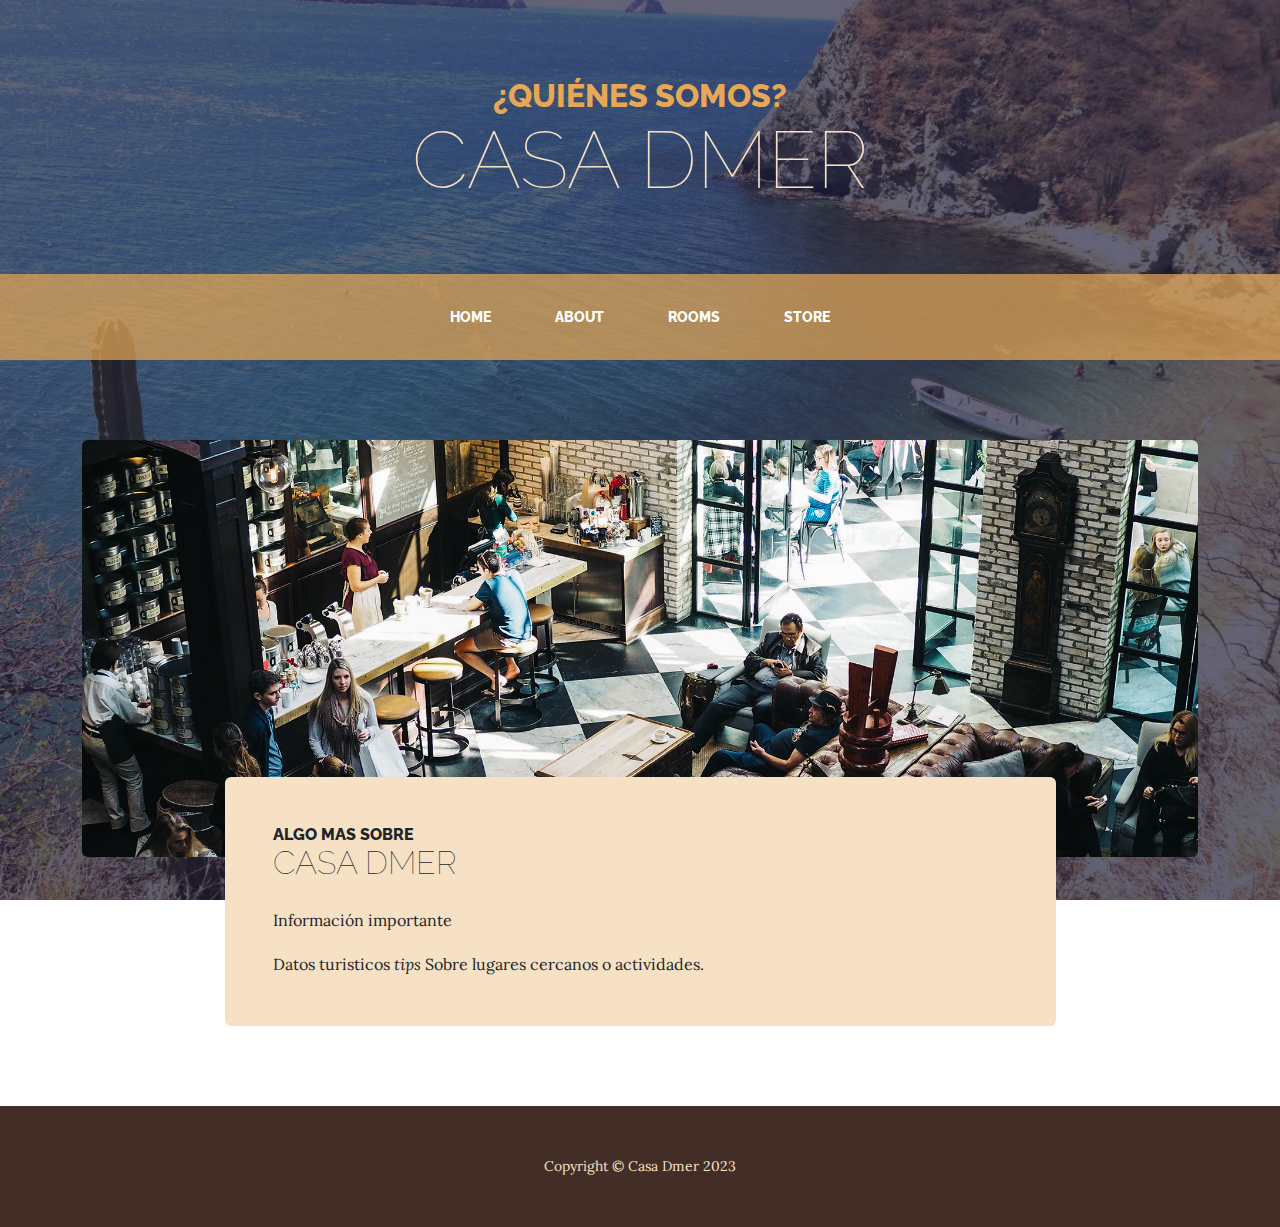
==== about.html @ 364c2172 "about and room" ====
<!DOCTYPE html>
<html lang="en">
    <head>
        <meta charset="utf-8" />
        <meta name="viewport" content="width=device-width, initial-scale=1, shrink-to-fit=no" />
        <meta name="description" content="" />
        <meta name="author" content="" />
        <title>Business Casual - Start Bootstrap Theme</title>
        <link rel="icon" type="image/x-icon" href="assets/favicon.ico" />
        <!-- Google fonts-->
        <link href="https://fonts.googleapis.com/css?family=Raleway:100,100i,200,200i,300,300i,400,400i,500,500i,600,600i,700,700i,800,800i,900,900i" rel="stylesheet" />
        <link href="https://fonts.googleapis.com/css?family=Lora:400,400i,700,700i" rel="stylesheet" />
        <!-- Core theme CSS (includes Bootstrap)-->
        <link href="css/styles.css" rel="stylesheet" />
    </head>
    <body>
        <header>
            <h1 class="site-heading text-center text-faded d-none d-lg-block">
                <span class="site-heading-upper text-primary mb-3">¿Quiénes Somos?</span>
                <span class="site-heading-lower">Casa Dmer</span>
            </h1>
        </header>
        <!-- Navigation-->
        <nav class="navbar navbar-expand-lg navbar-dark py-lg-4" id="mainNav">
            <div class="container">
                <a class="navbar-brand text-uppercase fw-bold d-lg-none" href="index.html">¿Quiénes Somos?<br>Casa Dmer</a>
                <button class="navbar-toggler" type="button" data-bs-toggle="collapse" data-bs-target="#navbarSupportedContent" aria-controls="navbarSupportedContent" aria-expanded="false" aria-label="Toggle navigation"><span class="navbar-toggler-icon"></span></button>
                <div class="collapse navbar-collapse" id="navbarSupportedContent">
                    <ul class="navbar-nav mx-auto">
                        <li class="nav-item px-lg-4"><a class="nav-link text-uppercase" href="index.html">Home</a></li>
                        <li class="nav-item px-lg-4"><a class="nav-link text-uppercase" href="about.html">About</a></li>
                        <li class="nav-item px-lg-4"><a class="nav-link text-uppercase" href="products.html">Rooms</a></li>
                        <li class="nav-item px-lg-4"><a class="nav-link text-uppercase" href="store.html">Store</a></li>
                    </ul>
                </div>
            </div>
        </nav>
        <section class="page-section about-heading">
            <div class="container">
                <img class="img-fluid rounded about-heading-img mb-3 mb-lg-0" src="assets/img/about.jpg" alt="..." />
                <div class="about-heading-content">
                    <div class="row">
                        <div class="col-xl-9 col-lg-10 mx-auto">
                            <div class="bg-faded rounded p-5">
                                <h2 class="section-heading mb-4">
                                    <span class="section-heading-upper">Algo Mas Sobre</span>
                                    <span class="section-heading-lower">Casa Dmer</span>
                                </h2>
                                <p>Información importante </p>
                                <p class="mb-0">
                                    Datos turisticos 
                                    <em>tips</em>
                                    Sobre lugares cercanos o actividades.
                                </p>
                            </div>
                        </div>
                    </div>
                </div>
            </div>
        </section>
        <footer class="footer text-faded text-center py-5">
            <div class="container"><p class="m-0 small">Copyright &copy; Casa Dmer 2023</p></div>
        </footer>
        <!-- Bootstrap core JS-->
        <script src="https://cdn.jsdelivr.net/npm/bootstrap@5.2.3/dist/js/bootstrap.bundle.min.js"></script>
        <!-- Core theme JS-->
        <script src="js/scripts.js"></script>
    </body>
</html>
---- css/styles.css ----
@charset "UTF-8";
:root {
  --bs-blue: #0d6efd;
  --bs-indigo: #6610f2;
  --bs-purple: #6f42c1;
  --bs-pink: #d63384;
  --bs-red: #dc3545;
  --bs-orange: #fd7e14;
  --bs-yellow: #ffc107;
  --bs-green: #198754;
  --bs-teal: #20c997;
  --bs-cyan: #0dcaf0;
  --bs-black: #000;
  --bs-white: #fff;
  --bs-gray: #6c757d;
  --bs-gray-dark: #343a40;
  --bs-gray-100: #f8f9fa;
  --bs-gray-200: #e9ecef;
  --bs-gray-300: #dee2e6;
  --bs-gray-400: #ced4da;
  --bs-gray-500: #adb5bd;
  --bs-gray-600: #6c757d;
  --bs-gray-700: #495057;
  --bs-gray-800: #343a40;
  --bs-gray-900: #212529;
  --bs-primary: #e6a756;
  --bs-secondary: #2F170F;
  --bs-success: #198754;
  --bs-info: #0dcaf0;
  --bs-warning: #ffc107;
  --bs-danger: #dc3545;
  --bs-light: #f8f9fa;
  --bs-dark: #212529;
  --bs-primary-rgb: 230, 167, 86;
  --bs-secondary-rgb: 47, 23, 15;
  --bs-success-rgb: 25, 135, 84;
  --bs-info-rgb: 13, 202, 240;
  --bs-warning-rgb: 255, 193, 7;
  --bs-danger-rgb: 220, 53, 69;
  --bs-light-rgb: 248, 249, 250;
  --bs-dark-rgb: 33, 37, 41;
  --bs-white-rgb: 255, 255, 255;
  --bs-black-rgb: 0, 0, 0;
  --bs-body-color-rgb: 33, 37, 41;
  --bs-body-bg-rgb: 255, 255, 255;
  --bs-font-sans-serif: system-ui, -apple-system, "Segoe UI", Roboto, "Helvetica Neue", "Noto Sans", "Liberation Sans", Arial, sans-serif, "Apple Color Emoji", "Segoe UI Emoji", "Segoe UI Symbol", "Noto Color Emoji";
  --bs-font-monospace: SFMono-Regular, Menlo, Monaco, Consolas, "Liberation Mono", "Courier New", monospace;
  --bs-gradient: linear-gradient(180deg, rgba(255, 255, 255, 0.15), rgba(255, 255, 255, 0));
  --bs-body-font-family: Lora, -apple-system, BlinkMacSystemFont, Segoe UI, Roboto, Helvetica Neue, Arial, sans-serif, Apple Color Emoji, Segoe UI Emoji, Segoe UI Symbol, Noto Color Emoji;
  --bs-body-font-size: 1rem;
  --bs-body-font-weight: 400;
  --bs-body-line-height: 1.5;
  --bs-body-color: #212529;
  --bs-body-bg: #fff;
  --bs-border-width: 1px;
  --bs-border-style: solid;
  --bs-border-color: #dee2e6;
  --bs-border-color-translucent: rgba(0, 0, 0, 0.175);
  --bs-border-radius: 0.375rem;
  --bs-border-radius-sm: 0.25rem;
  --bs-border-radius-lg: 0.5rem;
  --bs-border-radius-xl: 1rem;
  --bs-border-radius-2xl: 2rem;
  --bs-border-radius-pill: 50rem;
  --bs-link-color: #e6a756;
  --bs-link-hover-color: #b88645;
  --bs-code-color: #d63384;
  --bs-highlight-bg: #fff3cd;
}

*,
*::before,
*::after {
  box-sizing: border-box;
}

@media (prefers-reduced-motion: no-preference) {
  :root {
    scroll-behavior: smooth;
  }
}

body {
  margin: 0;
  font-family: var(--bs-body-font-family);
  font-size: var(--bs-body-font-size);
  font-weight: var(--bs-body-font-weight);
  line-height: var(--bs-body-line-height);
  color: var(--bs-body-color);
  text-align: var(--bs-body-text-align);
  background-color: var(--bs-body-bg);
  -webkit-text-size-adjust: 100%;
  -webkit-tap-highlight-color: rgba(0, 0, 0, 0);
}

hr {
  margin: 1rem 0;
  color: inherit;
  border: 0;
  border-top: 1px solid;
  opacity: 0.25;
}

h6, .h6, h5, .h5, h4, .h4, h3, .h3, h2, .h2, h1, .h1 {
  margin-top: 0;
  margin-bottom: 0.5rem;
  font-family: "Raleway", -apple-system, BlinkMacSystemFont, "Segoe UI", Roboto, "Helvetica Neue", Arial, sans-serif, "Apple Color Emoji", "Segoe UI Emoji", "Segoe UI Symbol", "Noto Color Emoji";
  font-weight: 500;
  line-height: 1.2;
}

h1, .h1 {
  font-size: calc(1.375rem + 1.5vw);
}
@media (min-width: 1200px) {
  h1, .h1 {
    font-size: 2.5rem;
  }
}

h2, .h2 {
  font-size: calc(1.325rem + 0.9vw);
}
@media (min-width: 1200px) {
  h2, .h2 {
    font-size: 2rem;
  }
}

h3, .h3 {
  font-size: calc(1.3rem + 0.6vw);
}
@media (min-width: 1200px) {
  h3, .h3 {
    font-size: 1.75rem;
  }
}

h4, .h4 {
  font-size: calc(1.275rem + 0.3vw);
}
@media (min-width: 1200px) {
  h4, .h4 {
    font-size: 1.5rem;
  }
}

h5, .h5 {
  font-size: 1.25rem;
}

h6, .h6 {
  font-size: 1rem;
}

p {
  margin-top: 0;
  margin-bottom: 1rem;
}

abbr[title] {
  -webkit-text-decoration: underline dotted;
          text-decoration: underline dotted;
  cursor: help;
  -webkit-text-decoration-skip-ink: none;
          text-decoration-skip-ink: none;
}

address {
  margin-bottom: 1rem;
  font-style: normal;
  line-height: inherit;
}

ol,
ul {
  padding-left: 2rem;
}

ol,
ul,
dl {
  margin-top: 0;
  margin-bottom: 1rem;
}

ol ol,
ul ul,
ol ul,
ul ol {
  margin-bottom: 0;
}

dt {
  font-weight: 700;
}

dd {
  margin-bottom: 0.5rem;
  margin-left: 0;
}

blockquote {
  margin: 0 0 1rem;
}

b,
strong {
  font-weight: bolder;
}

small, .small {
  font-size: 0.875em;
}

mark, .mark {
  padding: 0.1875em;
  background-color: var(--bs-highlight-bg);
}

sub,
sup {
  position: relative;
  font-size: 0.75em;
  line-height: 0;
  vertical-align: baseline;
}

sub {
  bottom: -0.25em;
}

sup {
  top: -0.5em;
}

a {
  color: var(--bs-link-color);
  text-decoration: underline;
}
a:hover {
  color: var(--bs-link-hover-color);
}

a:not([href]):not([class]), a:not([href]):not([class]):hover {
  color: inherit;
  text-decoration: none;
}

pre,
code,
kbd,
samp {
  font-family: var(--bs-font-monospace);
  font-size: 1em;
}

pre {
  display: block;
  margin-top: 0;
  margin-bottom: 1rem;
  overflow: auto;
  font-size: 0.875em;
}
pre code {
  font-size: inherit;
  color: inherit;
  word-break: normal;
}

code {
  font-size: 0.875em;
  color: var(--bs-code-color);
  word-wrap: break-word;
}
a > code {
  color: inherit;
}

kbd {
  padding: 0.1875rem 0.375rem;
  font-size: 0.875em;
  color: var(--bs-body-bg);
  background-color: var(--bs-body-color);
  border-radius: 0.25rem;
}
kbd kbd {
  padding: 0;
  font-size: 1em;
}

figure {
  margin: 0 0 1rem;
}

img,
svg {
  vertical-align: middle;
}

table {
  caption-side: bottom;
  border-collapse: collapse;
}

caption {
  padding-top: 0.5rem;
  padding-bottom: 0.5rem;
  color: #6c757d;
  text-align: left;
}

th {
  text-align: inherit;
  text-align: -webkit-match-parent;
}

thead,
tbody,
tfoot,
tr,
td,
th {
  border-color: inherit;
  border-style: solid;
  border-width: 0;
}

label {
  display: inline-block;
}

button {
  border-radius: 0;
}

button:focus:not(:focus-visible) {
  outline: 0;
}

input,
button,
select,
optgroup,
textarea {
  margin: 0;
  font-family: inherit;
  font-size: inherit;
  line-height: inherit;
}

button,
select {
  text-transform: none;
}

[role=button] {
  cursor: pointer;
}

select {
  word-wrap: normal;
}
select:disabled {
  opacity: 1;
}

[list]:not([type=date]):not([type=datetime-local]):not([type=month]):not([type=week]):not([type=time])::-webkit-calendar-picker-indicator {
  display: none !important;
}

button,
[type=button],
[type=reset],
[type=submit] {
  -webkit-appearance: button;
}
button:not(:disabled),
[type=button]:not(:disabled),
[type=reset]:not(:disabled),
[type=submit]:not(:disabled) {
  cursor: pointer;
}

::-moz-focus-inner {
  padding: 0;
  border-style: none;
}

textarea {
  resize: vertical;
}

fieldset {
  min-width: 0;
  padding: 0;
  margin: 0;
  border: 0;
}

legend {
  float: left;
  width: 100%;
  padding: 0;
  margin-bottom: 0.5rem;
  font-size: calc(1.275rem + 0.3vw);
  line-height: inherit;
}
@media (min-width: 1200px) {
  legend {
    font-size: 1.5rem;
  }
}
legend + * {
  clear: left;
}

::-webkit-datetime-edit-fields-wrapper,
::-webkit-datetime-edit-text,
::-webkit-datetime-edit-minute,
::-webkit-datetime-edit-hour-field,
::-webkit-datetime-edit-day-field,
::-webkit-datetime-edit-month-field,
::-webkit-datetime-edit-year-field {
  padding: 0;
}

::-webkit-inner-spin-button {
  height: auto;
}

[type=search] {
  outline-offset: -2px;
  -webkit-appearance: textfield;
}

/* rtl:raw:
[type="tel"],
[type="url"],
[type="email"],
[type="number"] {
  direction: ltr;
}
*/
::-webkit-search-decoration {
  -webkit-appearance: none;
}

::-webkit-color-swatch-wrapper {
  padding: 0;
}

::file-selector-button {
  font: inherit;
  -webkit-appearance: button;
}

output {
  display: inline-block;
}

iframe {
  border: 0;
}

summary {
  display: list-item;
  cursor: pointer;
}

progress {
  vertical-align: baseline;
}

[hidden] {
  display: none !important;
}

.lead {
  font-size: 1.25rem;
  font-weight: 300;
}

.display-1 {
  font-size: calc(1.625rem + 4.5vw);
  font-weight: 300;
  line-height: 1.2;
}
@media (min-width: 1200px) {
  .display-1 {
    font-size: 5rem;
  }
}

.display-2 {
  font-size: calc(1.575rem + 3.9vw);
  font-weight: 300;
  line-height: 1.2;
}
@media (min-width: 1200px) {
  .display-2 {
    font-size: 4.5rem;
  }
}

.display-3 {
  font-size: calc(1.525rem + 3.3vw);
  font-weight: 300;
  line-height: 1.2;
}
@media (min-width: 1200px) {
  .display-3 {
    font-size: 4rem;
  }
}

.display-4 {
  font-size: calc(1.475rem + 2.7vw);
  font-weight: 300;
  line-height: 1.2;
}
@media (min-width: 1200px) {
  .display-4 {
    font-size: 3.5rem;
  }
}

.display-5 {
  font-size: calc(1.425rem + 2.1vw);
  font-weight: 300;
  line-height: 1.2;
}
@media (min-width: 1200px) {
  .display-5 {
    font-size: 3rem;
  }
}

.display-6 {
  font-size: calc(1.375rem + 1.5vw);
  font-weight: 300;
  line-height: 1.2;
}
@media (min-width: 1200px) {
  .display-6 {
    font-size: 2.5rem;
  }
}

.list-unstyled {
  padding-left: 0;
  list-style: none;
}

.list-inline {
  padding-left: 0;
  list-style: none;
}

.list-inline-item {
  display: inline-block;
}
.list-inline-item:not(:last-child) {
  margin-right: 0.5rem;
}

.initialism {
  font-size: 0.875em;
  text-transform: uppercase;
}

.blockquote {
  margin-bottom: 1rem;
  font-size: 1.25rem;
}
.blockquote > :last-child {
  margin-bottom: 0;
}

.blockquote-footer {
  margin-top: -1rem;
  margin-bottom: 1rem;
  font-size: 0.875em;
  color: #6c757d;
}
.blockquote-footer::before {
  content: "— ";
}

.img-fluid {
  max-width: 100%;
  height: auto;
}

.img-thumbnail {
  padding: 0.25rem;
  background-color: #fff;
  border: 1px solid var(--bs-border-color);
  border-radius: 0.375rem;
  max-width: 100%;
  height: auto;
}

.figure {
  display: inline-block;
}

.figure-img {
  margin-bottom: 0.5rem;
  line-height: 1;
}

.figure-caption {
  font-size: 0.875em;
  color: #6c757d;
}

.container,
.container-fluid,
.container-xxl,
.container-xl,
.container-lg,
.container-md,
.container-sm {
  --bs-gutter-x: 1.5rem;
  --bs-gutter-y: 0;
  width: 100%;
  padding-right: calc(var(--bs-gutter-x) * 0.5);
  padding-left: calc(var(--bs-gutter-x) * 0.5);
  margin-right: auto;
  margin-left: auto;
}

@media (min-width: 576px) {
  .container-sm, .container {
    max-width: 540px;
  }
}
@media (min-width: 768px) {
  .container-md, .container-sm, .container {
    max-width: 720px;
  }
}
@media (min-width: 992px) {
  .container-lg, .container-md, .container-sm, .container {
    max-width: 960px;
  }
}
@media (min-width: 1200px) {
  .container-xl, .container-lg, .container-md, .container-sm, .container {
    max-width: 1140px;
  }
}
@media (min-width: 1400px) {
  .container-xxl, .container-xl, .container-lg, .container-md, .container-sm, .container {
    max-width: 1320px;
  }
}
.row {
  --bs-gutter-x: 1.5rem;
  --bs-gutter-y: 0;
  display: flex;
  flex-wrap: wrap;
  margin-top: calc(-1 * var(--bs-gutter-y));
  margin-right: calc(-0.5 * var(--bs-gutter-x));
  margin-left: calc(-0.5 * var(--bs-gutter-x));
}
.row > * {
  flex-shrink: 0;
  width: 100%;
  max-width: 100%;
  padding-right: calc(var(--bs-gutter-x) * 0.5);
  padding-left: calc(var(--bs-gutter-x) * 0.5);
  margin-top: var(--bs-gutter-y);
}

.col {
  flex: 1 0 0%;
}

.row-cols-auto > * {
  flex: 0 0 auto;
  width: auto;
}

.row-cols-1 > * {
  flex: 0 0 auto;
  width: 100%;
}

.row-cols-2 > * {
  flex: 0 0 auto;
  width: 50%;
}

.row-cols-3 > * {
  flex: 0 0 auto;
  width: 33.3333333333%;
}

.row-cols-4 > * {
  flex: 0 0 auto;
  width: 25%;
}

.row-cols-5 > * {
  flex: 0 0 auto;
  width: 20%;
}

.row-cols-6 > * {
  flex: 0 0 auto;
  width: 16.6666666667%;
}

.col-auto {
  flex: 0 0 auto;
  width: auto;
}

.col-1 {
  flex: 0 0 auto;
  width: 8.33333333%;
}

.col-2 {
  flex: 0 0 auto;
  width: 16.66666667%;
}

.col-3 {
  flex: 0 0 auto;
  width: 25%;
}

.col-4 {
  flex: 0 0 auto;
  width: 33.33333333%;
}

.col-5 {
  flex: 0 0 auto;
  width: 41.66666667%;
}

.col-6 {
  flex: 0 0 auto;
  width: 50%;
}

.col-7 {
  flex: 0 0 auto;
  width: 58.33333333%;
}

.col-8 {
  flex: 0 0 auto;
  width: 66.66666667%;
}

.col-9 {
  flex: 0 0 auto;
  width: 75%;
}

.col-10 {
  flex: 0 0 auto;
  width: 83.33333333%;
}

.col-11 {
  flex: 0 0 auto;
  width: 91.66666667%;
}

.col-12 {
  flex: 0 0 auto;
  width: 100%;
}

.offset-1 {
  margin-left: 8.33333333%;
}

.offset-2 {
  margin-left: 16.66666667%;
}

.offset-3 {
  margin-left: 25%;
}

.offset-4 {
  margin-left: 33.33333333%;
}

.offset-5 {
  margin-left: 41.66666667%;
}

.offset-6 {
  margin-left: 50%;
}

.offset-7 {
  margin-left: 58.33333333%;
}

.offset-8 {
  margin-left: 66.66666667%;
}

.offset-9 {
  margin-left: 75%;
}

.offset-10 {
  margin-left: 83.33333333%;
}

.offset-11 {
  margin-left: 91.66666667%;
}

.g-0,
.gx-0 {
  --bs-gutter-x: 0;
}

.g-0,
.gy-0 {
  --bs-gutter-y: 0;
}

.g-1,
.gx-1 {
  --bs-gutter-x: 0.25rem;
}

.g-1,
.gy-1 {
  --bs-gutter-y: 0.25rem;
}

.g-2,
.gx-2 {
  --bs-gutter-x: 0.5rem;
}

.g-2,
.gy-2 {
  --bs-gutter-y: 0.5rem;
}

.g-3,
.gx-3 {
  --bs-gutter-x: 1rem;
}

.g-3,
.gy-3 {
  --bs-gutter-y: 1rem;
}

.g-4,
.gx-4 {
  --bs-gutter-x: 1.5rem;
}

.g-4,
.gy-4 {
  --bs-gutter-y: 1.5rem;
}

.g-5,
.gx-5 {
  --bs-gutter-x: 3rem;
}

.g-5,
.gy-5 {
  --bs-gutter-y: 3rem;
}

@media (min-width: 576px) {
  .col-sm {
    flex: 1 0 0%;
  }
  .row-cols-sm-auto > * {
    flex: 0 0 auto;
    width: auto;
  }
  .row-cols-sm-1 > * {
    flex: 0 0 auto;
    width: 100%;
  }
  .row-cols-sm-2 > * {
    flex: 0 0 auto;
    width: 50%;
  }
  .row-cols-sm-3 > * {
    flex: 0 0 auto;
    width: 33.3333333333%;
  }
  .row-cols-sm-4 > * {
    flex: 0 0 auto;
    width: 25%;
  }
  .row-cols-sm-5 > * {
    flex: 0 0 auto;
    width: 20%;
  }
  .row-cols-sm-6 > * {
    flex: 0 0 auto;
    width: 16.6666666667%;
  }
  .col-sm-auto {
    flex: 0 0 auto;
    width: auto;
  }
  .col-sm-1 {
    flex: 0 0 auto;
    width: 8.33333333%;
  }
  .col-sm-2 {
    flex: 0 0 auto;
    width: 16.66666667%;
  }
  .col-sm-3 {
    flex: 0 0 auto;
    width: 25%;
  }
  .col-sm-4 {
    flex: 0 0 auto;
    width: 33.33333333%;
  }
  .col-sm-5 {
    flex: 0 0 auto;
    width: 41.66666667%;
  }
  .col-sm-6 {
    flex: 0 0 auto;
    width: 50%;
  }
  .col-sm-7 {
    flex: 0 0 auto;
    width: 58.33333333%;
  }
  .col-sm-8 {
    flex: 0 0 auto;
    width: 66.66666667%;
  }
  .col-sm-9 {
    flex: 0 0 auto;
    width: 75%;
  }
  .col-sm-10 {
    flex: 0 0 auto;
    width: 83.33333333%;
  }
  .col-sm-11 {
    flex: 0 0 auto;
    width: 91.66666667%;
  }
  .col-sm-12 {
    flex: 0 0 auto;
    width: 100%;
  }
  .offset-sm-0 {
    margin-left: 0;
  }
  .offset-sm-1 {
    margin-left: 8.33333333%;
  }
  .offset-sm-2 {
    margin-left: 16.66666667%;
  }
  .offset-sm-3 {
    margin-left: 25%;
  }
  .offset-sm-4 {
    margin-left: 33.33333333%;
  }
  .offset-sm-5 {
    margin-left: 41.66666667%;
  }
  .offset-sm-6 {
    margin-left: 50%;
  }
  .offset-sm-7 {
    margin-left: 58.33333333%;
  }
  .offset-sm-8 {
    margin-left: 66.66666667%;
  }
  .offset-sm-9 {
    margin-left: 75%;
  }
  .offset-sm-10 {
    margin-left: 83.33333333%;
  }
  .offset-sm-11 {
    margin-left: 91.66666667%;
  }
  .g-sm-0,
  .gx-sm-0 {
    --bs-gutter-x: 0;
  }
  .g-sm-0,
  .gy-sm-0 {
    --bs-gutter-y: 0;
  }
  .g-sm-1,
  .gx-sm-1 {
    --bs-gutter-x: 0.25rem;
  }
  .g-sm-1,
  .gy-sm-1 {
    --bs-gutter-y: 0.25rem;
  }
  .g-sm-2,
  .gx-sm-2 {
    --bs-gutter-x: 0.5rem;
  }
  .g-sm-2,
  .gy-sm-2 {
    --bs-gutter-y: 0.5rem;
  }
  .g-sm-3,
  .gx-sm-3 {
    --bs-gutter-x: 1rem;
  }
  .g-sm-3,
  .gy-sm-3 {
    --bs-gutter-y: 1rem;
  }
  .g-sm-4,
  .gx-sm-4 {
    --bs-gutter-x: 1.5rem;
  }
  .g-sm-4,
  .gy-sm-4 {
    --bs-gutter-y: 1.5rem;
  }
  .g-sm-5,
  .gx-sm-5 {
    --bs-gutter-x: 3rem;
  }
  .g-sm-5,
  .gy-sm-5 {
    --bs-gutter-y: 3rem;
  }
}
@media (min-width: 768px) {
  .col-md {
    flex: 1 0 0%;
  }
  .row-cols-md-auto > * {
    flex: 0 0 auto;
    width: auto;
  }
  .row-cols-md-1 > * {
    flex: 0 0 auto;
    width: 100%;
  }
  .row-cols-md-2 > * {
    flex: 0 0 auto;
    width: 50%;
  }
  .row-cols-md-3 > * {
    flex: 0 0 auto;
    width: 33.3333333333%;
  }
  .row-cols-md-4 > * {
    flex: 0 0 auto;
    width: 25%;
  }
  .row-cols-md-5 > * {
    flex: 0 0 auto;
    width: 20%;
  }
  .row-cols-md-6 > * {
    flex: 0 0 auto;
    width: 16.6666666667%;
  }
  .col-md-auto {
    flex: 0 0 auto;
    width: auto;
  }
  .col-md-1 {
    flex: 0 0 auto;
    width: 8.33333333%;
  }
  .col-md-2 {
    flex: 0 0 auto;
    width: 16.66666667%;
  }
  .col-md-3 {
    flex: 0 0 auto;
    width: 25%;
  }
  .col-md-4 {
    flex: 0 0 auto;
    width: 33.33333333%;
  }
  .col-md-5 {
    flex: 0 0 auto;
    width: 41.66666667%;
  }
  .col-md-6 {
    flex: 0 0 auto;
    width: 50%;
  }
  .col-md-7 {
    flex: 0 0 auto;
    width: 58.33333333%;
  }
  .col-md-8 {
    flex: 0 0 auto;
    width: 66.66666667%;
  }
  .col-md-9 {
    flex: 0 0 auto;
    width: 75%;
  }
  .col-md-10 {
    flex: 0 0 auto;
    width: 83.33333333%;
  }
  .col-md-11 {
    flex: 0 0 auto;
    width: 91.66666667%;
  }
  .col-md-12 {
    flex: 0 0 auto;
    width: 100%;
  }
  .offset-md-0 {
    margin-left: 0;
  }
  .offset-md-1 {
    margin-left: 8.33333333%;
  }
  .offset-md-2 {
    margin-left: 16.66666667%;
  }
  .offset-md-3 {
    margin-left: 25%;
  }
  .offset-md-4 {
    margin-left: 33.33333333%;
  }
  .offset-md-5 {
    margin-left: 41.66666667%;
  }
  .offset-md-6 {
    margin-left: 50%;
  }
  .offset-md-7 {
    margin-left: 58.33333333%;
  }
  .offset-md-8 {
    margin-left: 66.66666667%;
  }
  .offset-md-9 {
    margin-left: 75%;
  }
  .offset-md-10 {
    margin-left: 83.33333333%;
  }
  .offset-md-11 {
    margin-left: 91.66666667%;
  }
  .g-md-0,
  .gx-md-0 {
    --bs-gutter-x: 0;
  }
  .g-md-0,
  .gy-md-0 {
    --bs-gutter-y: 0;
  }
  .g-md-1,
  .gx-md-1 {
    --bs-gutter-x: 0.25rem;
  }
  .g-md-1,
  .gy-md-1 {
    --bs-gutter-y: 0.25rem;
  }
  .g-md-2,
  .gx-md-2 {
    --bs-gutter-x: 0.5rem;
  }
  .g-md-2,
  .gy-md-2 {
    --bs-gutter-y: 0.5rem;
  }
  .g-md-3,
  .gx-md-3 {
    --bs-gutter-x: 1rem;
  }
  .g-md-3,
  .gy-md-3 {
    --bs-gutter-y: 1rem;
  }
  .g-md-4,
  .gx-md-4 {
    --bs-gutter-x: 1.5rem;
  }
  .g-md-4,
  .gy-md-4 {
    --bs-gutter-y: 1.5rem;
  }
  .g-md-5,
  .gx-md-5 {
    --bs-gutter-x: 3rem;
  }
  .g-md-5,
  .gy-md-5 {
    --bs-gutter-y: 3rem;
  }
}
@media (min-width: 992px) {
  .col-lg {
    flex: 1 0 0%;
  }
  .row-cols-lg-auto > * {
    flex: 0 0 auto;
    width: auto;
  }
  .row-cols-lg-1 > * {
    flex: 0 0 auto;
    width: 100%;
  }
  .row-cols-lg-2 > * {
    flex: 0 0 auto;
    width: 50%;
  }
  .row-cols-lg-3 > * {
    flex: 0 0 auto;
    width: 33.3333333333%;
  }
  .row-cols-lg-4 > * {
    flex: 0 0 auto;
    width: 25%;
  }
  .row-cols-lg-5 > * {
    flex: 0 0 auto;
    width: 20%;
  }
  .row-cols-lg-6 > * {
    flex: 0 0 auto;
    width: 16.6666666667%;
  }
  .col-lg-auto {
    flex: 0 0 auto;
    width: auto;
  }
  .col-lg-1 {
    flex: 0 0 auto;
    width: 8.33333333%;
  }
  .col-lg-2 {
    flex: 0 0 auto;
    width: 16.66666667%;
  }
  .col-lg-3 {
    flex: 0 0 auto;
    width: 25%;
  }
  .col-lg-4 {
    flex: 0 0 auto;
    width: 33.33333333%;
  }
  .col-lg-5 {
    flex: 0 0 auto;
    width: 41.66666667%;
  }
  .col-lg-6 {
    flex: 0 0 auto;
    width: 50%;
  }
  .col-lg-7 {
    flex: 0 0 auto;
    width: 58.33333333%;
  }
  .col-lg-8 {
    flex: 0 0 auto;
    width: 66.66666667%;
  }
  .col-lg-9 {
    flex: 0 0 auto;
    width: 75%;
  }
  .col-lg-10 {
    flex: 0 0 auto;
    width: 83.33333333%;
  }
  .col-lg-11 {
    flex: 0 0 auto;
    width: 91.66666667%;
  }
  .col-lg-12 {
    flex: 0 0 auto;
    width: 100%;
  }
  .offset-lg-0 {
    margin-left: 0;
  }
  .offset-lg-1 {
    margin-left: 8.33333333%;
  }
  .offset-lg-2 {
    margin-left: 16.66666667%;
  }
  .offset-lg-3 {
    margin-left: 25%;
  }
  .offset-lg-4 {
    margin-left: 33.33333333%;
  }
  .offset-lg-5 {
    margin-left: 41.66666667%;
  }
  .offset-lg-6 {
    margin-left: 50%;
  }
  .offset-lg-7 {
    margin-left: 58.33333333%;
  }
  .offset-lg-8 {
    margin-left: 66.66666667%;
  }
  .offset-lg-9 {
    margin-left: 75%;
  }
  .offset-lg-10 {
    margin-left: 83.33333333%;
  }
  .offset-lg-11 {
    margin-left: 91.66666667%;
  }
  .g-lg-0,
  .gx-lg-0 {
    --bs-gutter-x: 0;
  }
  .g-lg-0,
  .gy-lg-0 {
    --bs-gutter-y: 0;
  }
  .g-lg-1,
  .gx-lg-1 {
    --bs-gutter-x: 0.25rem;
  }
  .g-lg-1,
  .gy-lg-1 {
    --bs-gutter-y: 0.25rem;
  }
  .g-lg-2,
  .gx-lg-2 {
    --bs-gutter-x: 0.5rem;
  }
  .g-lg-2,
  .gy-lg-2 {
    --bs-gutter-y: 0.5rem;
  }
  .g-lg-3,
  .gx-lg-3 {
    --bs-gutter-x: 1rem;
  }
  .g-lg-3,
  .gy-lg-3 {
    --bs-gutter-y: 1rem;
  }
  .g-lg-4,
  .gx-lg-4 {
    --bs-gutter-x: 1.5rem;
  }
  .g-lg-4,
  .gy-lg-4 {
    --bs-gutter-y: 1.5rem;
  }
  .g-lg-5,
  .gx-lg-5 {
    --bs-gutter-x: 3rem;
  }
  .g-lg-5,
  .gy-lg-5 {
    --bs-gutter-y: 3rem;
  }
}
@media (min-width: 1200px) {
  .col-xl {
    flex: 1 0 0%;
  }
  .row-cols-xl-auto > * {
    flex: 0 0 auto;
    width: auto;
  }
  .row-cols-xl-1 > * {
    flex: 0 0 auto;
    width: 100%;
  }
  .row-cols-xl-2 > * {
    flex: 0 0 auto;
    width: 50%;
  }
  .row-cols-xl-3 > * {
    flex: 0 0 auto;
    width: 33.3333333333%;
  }
  .row-cols-xl-4 > * {
    flex: 0 0 auto;
    width: 25%;
  }
  .row-cols-xl-5 > * {
    flex: 0 0 auto;
    width: 20%;
  }
  .row-cols-xl-6 > * {
    flex: 0 0 auto;
    width: 16.6666666667%;
  }
  .col-xl-auto {
    flex: 0 0 auto;
    width: auto;
  }
  .col-xl-1 {
    flex: 0 0 auto;
    width: 8.33333333%;
  }
  .col-xl-2 {
    flex: 0 0 auto;
    width: 16.66666667%;
  }
  .col-xl-3 {
    flex: 0 0 auto;
    width: 25%;
  }
  .col-xl-4 {
    flex: 0 0 auto;
    width: 33.33333333%;
  }
  .col-xl-5 {
    flex: 0 0 auto;
    width: 41.66666667%;
  }
  .col-xl-6 {
    flex: 0 0 auto;
    width: 50%;
  }
  .col-xl-7 {
    flex: 0 0 auto;
    width: 58.33333333%;
  }
  .col-xl-8 {
    flex: 0 0 auto;
    width: 66.66666667%;
  }
  .col-xl-9 {
    flex: 0 0 auto;
    width: 75%;
  }
  .col-xl-10 {
    flex: 0 0 auto;
    width: 83.33333333%;
  }
  .col-xl-11 {
    flex: 0 0 auto;
    width: 91.66666667%;
  }
  .col-xl-12 {
    flex: 0 0 auto;
    width: 100%;
  }
  .offset-xl-0 {
    margin-left: 0;
  }
  .offset-xl-1 {
    margin-left: 8.33333333%;
  }
  .offset-xl-2 {
    margin-left: 16.66666667%;
  }
  .offset-xl-3 {
    margin-left: 25%;
  }
  .offset-xl-4 {
    margin-left: 33.33333333%;
  }
  .offset-xl-5 {
    margin-left: 41.66666667%;
  }
  .offset-xl-6 {
    margin-left: 50%;
  }
  .offset-xl-7 {
    margin-left: 58.33333333%;
  }
  .offset-xl-8 {
    margin-left: 66.66666667%;
  }
  .offset-xl-9 {
    margin-left: 75%;
  }
  .offset-xl-10 {
    margin-left: 83.33333333%;
  }
  .offset-xl-11 {
    margin-left: 91.66666667%;
  }
  .g-xl-0,
  .gx-xl-0 {
    --bs-gutter-x: 0;
  }
  .g-xl-0,
  .gy-xl-0 {
    --bs-gutter-y: 0;
  }
  .g-xl-1,
  .gx-xl-1 {
    --bs-gutter-x: 0.25rem;
  }
  .g-xl-1,
  .gy-xl-1 {
    --bs-gutter-y: 0.25rem;
  }
  .g-xl-2,
  .gx-xl-2 {
    --bs-gutter-x: 0.5rem;
  }
  .g-xl-2,
  .gy-xl-2 {
    --bs-gutter-y: 0.5rem;
  }
  .g-xl-3,
  .gx-xl-3 {
    --bs-gutter-x: 1rem;
  }
  .g-xl-3,
  .gy-xl-3 {
    --bs-gutter-y: 1rem;
  }
  .g-xl-4,
  .gx-xl-4 {
    --bs-gutter-x: 1.5rem;
  }
  .g-xl-4,
  .gy-xl-4 {
    --bs-gutter-y: 1.5rem;
  }
  .g-xl-5,
  .gx-xl-5 {
    --bs-gutter-x: 3rem;
  }
  .g-xl-5,
  .gy-xl-5 {
    --bs-gutter-y: 3rem;
  }
}
@media (min-width: 1400px) {
  .col-xxl {
    flex: 1 0 0%;
  }
  .row-cols-xxl-auto > * {
    flex: 0 0 auto;
    width: auto;
  }
  .row-cols-xxl-1 > * {
    flex: 0 0 auto;
    width: 100%;
  }
  .row-cols-xxl-2 > * {
    flex: 0 0 auto;
    width: 50%;
  }
  .row-cols-xxl-3 > * {
    flex: 0 0 auto;
    width: 33.3333333333%;
  }
  .row-cols-xxl-4 > * {
    flex: 0 0 auto;
    width: 25%;
  }
  .row-cols-xxl-5 > * {
    flex: 0 0 auto;
    width: 20%;
  }
  .row-cols-xxl-6 > * {
    flex: 0 0 auto;
    width: 16.6666666667%;
  }
  .col-xxl-auto {
    flex: 0 0 auto;
    width: auto;
  }
  .col-xxl-1 {
    flex: 0 0 auto;
    width: 8.33333333%;
  }
  .col-xxl-2 {
    flex: 0 0 auto;
    width: 16.66666667%;
  }
  .col-xxl-3 {
    flex: 0 0 auto;
    width: 25%;
  }
  .col-xxl-4 {
    flex: 0 0 auto;
    width: 33.33333333%;
  }
  .col-xxl-5 {
    flex: 0 0 auto;
    width: 41.66666667%;
  }
  .col-xxl-6 {
    flex: 0 0 auto;
    width: 50%;
  }
  .col-xxl-7 {
    flex: 0 0 auto;
    width: 58.33333333%;
  }
  .col-xxl-8 {
    flex: 0 0 auto;
    width: 66.66666667%;
  }
  .col-xxl-9 {
    flex: 0 0 auto;
    width: 75%;
  }
  .col-xxl-10 {
    flex: 0 0 auto;
    width: 83.33333333%;
  }
  .col-xxl-11 {
    flex: 0 0 auto;
    width: 91.66666667%;
  }
  .col-xxl-12 {
    flex: 0 0 auto;
    width: 100%;
  }
  .offset-xxl-0 {
    margin-left: 0;
  }
  .offset-xxl-1 {
    margin-left: 8.33333333%;
  }
  .offset-xxl-2 {
    margin-left: 16.66666667%;
  }
  .offset-xxl-3 {
    margin-left: 25%;
  }
  .offset-xxl-4 {
    margin-left: 33.33333333%;
  }
  .offset-xxl-5 {
    margin-left: 41.66666667%;
  }
  .offset-xxl-6 {
    margin-left: 50%;
  }
  .offset-xxl-7 {
    margin-left: 58.33333333%;
  }
  .offset-xxl-8 {
    margin-left: 66.66666667%;
  }
  .offset-xxl-9 {
    margin-left: 75%;
  }
  .offset-xxl-10 {
    margin-left: 83.33333333%;
  }
  .offset-xxl-11 {
    margin-left: 91.66666667%;
  }
  .g-xxl-0,
  .gx-xxl-0 {
    --bs-gutter-x: 0;
  }
  .g-xxl-0,
  .gy-xxl-0 {
    --bs-gutter-y: 0;
  }
  .g-xxl-1,
  .gx-xxl-1 {
    --bs-gutter-x: 0.25rem;
  }
  .g-xxl-1,
  .gy-xxl-1 {
    --bs-gutter-y: 0.25rem;
  }
  .g-xxl-2,
  .gx-xxl-2 {
    --bs-gutter-x: 0.5rem;
  }
  .g-xxl-2,
  .gy-xxl-2 {
    --bs-gutter-y: 0.5rem;
  }
  .g-xxl-3,
  .gx-xxl-3 {
    --bs-gutter-x: 1rem;
  }
  .g-xxl-3,
  .gy-xxl-3 {
    --bs-gutter-y: 1rem;
  }
  .g-xxl-4,
  .gx-xxl-4 {
    --bs-gutter-x: 1.5rem;
  }
  .g-xxl-4,
  .gy-xxl-4 {
    --bs-gutter-y: 1.5rem;
  }
  .g-xxl-5,
  .gx-xxl-5 {
    --bs-gutter-x: 3rem;
  }
  .g-xxl-5,
  .gy-xxl-5 {
    --bs-gutter-y: 3rem;
  }
}
.table {
  --bs-table-color: var(--bs-body-color);
  --bs-table-bg: transparent;
  --bs-table-border-color: var(--bs-border-color);
  --bs-table-accent-bg: transparent;
  --bs-table-striped-color: var(--bs-body-color);
  --bs-table-striped-bg: rgba(0, 0, 0, 0.05);
  --bs-table-active-color: var(--bs-body-color);
  --bs-table-active-bg: rgba(0, 0, 0, 0.1);
  --bs-table-hover-color: var(--bs-body-color);
  --bs-table-hover-bg: rgba(0, 0, 0, 0.075);
  width: 100%;
  margin-bottom: 1rem;
  color: var(--bs-table-color);
  vertical-align: top;
  border-color: var(--bs-table-border-color);
}
.table > :not(caption) > * > * {
  padding: 0.5rem 0.5rem;
  background-color: var(--bs-table-bg);
  border-bottom-width: 1px;
  box-shadow: inset 0 0 0 9999px var(--bs-table-accent-bg);
}
.table > tbody {
  vertical-align: inherit;
}
.table > thead {
  vertical-align: bottom;
}

.table-group-divider {
  border-top: 2px solid currentcolor;
}

.caption-top {
  caption-side: top;
}

.table-sm > :not(caption) > * > * {
  padding: 0.25rem 0.25rem;
}

.table-bordered > :not(caption) > * {
  border-width: 1px 0;
}
.table-bordered > :not(caption) > * > * {
  border-width: 0 1px;
}

.table-borderless > :not(caption) > * > * {
  border-bottom-width: 0;
}
.table-borderless > :not(:first-child) {
  border-top-width: 0;
}

.table-striped > tbody > tr:nth-of-type(odd) > * {
  --bs-table-accent-bg: var(--bs-table-striped-bg);
  color: var(--bs-table-striped-color);
}

.table-striped-columns > :not(caption) > tr > :nth-child(even) {
  --bs-table-accent-bg: var(--bs-table-striped-bg);
  color: var(--bs-table-striped-color);
}

.table-active {
  --bs-table-accent-bg: var(--bs-table-active-bg);
  color: var(--bs-table-active-color);
}

.table-hover > tbody > tr:hover > * {
  --bs-table-accent-bg: var(--bs-table-hover-bg);
  color: var(--bs-table-hover-color);
}

.table-primary {
  --bs-table-color: #000;
  --bs-table-bg: #faeddd;
  --bs-table-border-color: #e1d5c7;
  --bs-table-striped-bg: #eee1d2;
  --bs-table-striped-color: #000;
  --bs-table-active-bg: #e1d5c7;
  --bs-table-active-color: #000;
  --bs-table-hover-bg: #e7dbcc;
  --bs-table-hover-color: #000;
  color: var(--bs-table-color);
  border-color: var(--bs-table-border-color);
}

.table-secondary {
  --bs-table-color: #000;
  --bs-table-bg: #d5d1cf;
  --bs-table-border-color: #c0bcba;
  --bs-table-striped-bg: #cac7c5;
  --bs-table-striped-color: #000;
  --bs-table-active-bg: #c0bcba;
  --bs-table-active-color: #000;
  --bs-table-hover-bg: #c5c1bf;
  --bs-table-hover-color: #000;
  color: var(--bs-table-color);
  border-color: var(--bs-table-border-color);
}

.table-success {
  --bs-table-color: #000;
  --bs-table-bg: #d1e7dd;
  --bs-table-border-color: #bcd0c7;
  --bs-table-striped-bg: #c7dbd2;
  --bs-table-striped-color: #000;
  --bs-table-active-bg: #bcd0c7;
  --bs-table-active-color: #000;
  --bs-table-hover-bg: #c1d6cc;
  --bs-table-hover-color: #000;
  color: var(--bs-table-color);
  border-color: var(--bs-table-border-color);
}

.table-info {
  --bs-table-color: #000;
  --bs-table-bg: #cff4fc;
  --bs-table-border-color: #badce3;
  --bs-table-striped-bg: #c5e8ef;
  --bs-table-striped-color: #000;
  --bs-table-active-bg: #badce3;
  --bs-table-active-color: #000;
  --bs-table-hover-bg: #bfe2e9;
  --bs-table-hover-color: #000;
  color: var(--bs-table-color);
  border-color: var(--bs-table-border-color);
}

.table-warning {
  --bs-table-color: #000;
  --bs-table-bg: #fff3cd;
  --bs-table-border-color: #e6dbb9;
  --bs-table-striped-bg: #f2e7c3;
  --bs-table-striped-color: #000;
  --bs-table-active-bg: #e6dbb9;
  --bs-table-active-color: #000;
  --bs-table-hover-bg: #ece1be;
  --bs-table-hover-color: #000;
  color: var(--bs-table-color);
  border-color: var(--bs-table-border-color);
}

.table-danger {
  --bs-table-color: #000;
  --bs-table-bg: #f8d7da;
  --bs-table-border-color: #dfc2c4;
  --bs-table-striped-bg: #eccccf;
  --bs-table-striped-color: #000;
  --bs-table-active-bg: #dfc2c4;
  --bs-table-active-color: #000;
  --bs-table-hover-bg: #e5c7ca;
  --bs-table-hover-color: #000;
  color: var(--bs-table-color);
  border-color: var(--bs-table-border-color);
}

.table-light {
  --bs-table-color: #000;
  --bs-table-bg: #f8f9fa;
  --bs-table-border-color: #dfe0e1;
  --bs-table-striped-bg: #ecedee;
  --bs-table-striped-color: #000;
  --bs-table-active-bg: #dfe0e1;
  --bs-table-active-color: #000;
  --bs-table-hover-bg: #e5e6e7;
  --bs-table-hover-color: #000;
  color: var(--bs-table-color);
  border-color: var(--bs-table-border-color);
}

.table-dark {
  --bs-table-color: #fff;
  --bs-table-bg: #212529;
  --bs-table-border-color: #373b3e;
  --bs-table-striped-bg: #2c3034;
  --bs-table-striped-color: #fff;
  --bs-table-active-bg: #373b3e;
  --bs-table-active-color: #fff;
  --bs-table-hover-bg: #323539;
  --bs-table-hover-color: #fff;
  color: var(--bs-table-color);
  border-color: var(--bs-table-border-color);
}

.table-responsive {
  overflow-x: auto;
  -webkit-overflow-scrolling: touch;
}

@media (max-width: 575.98px) {
  .table-responsive-sm {
    overflow-x: auto;
    -webkit-overflow-scrolling: touch;
  }
}
@media (max-width: 767.98px) {
  .table-responsive-md {
    overflow-x: auto;
    -webkit-overflow-scrolling: touch;
  }
}
@media (max-width: 991.98px) {
  .table-responsive-lg {
    overflow-x: auto;
    -webkit-overflow-scrolling: touch;
  }
}
@media (max-width: 1199.98px) {
  .table-responsive-xl {
    overflow-x: auto;
    -webkit-overflow-scrolling: touch;
  }
}
@media (max-width: 1399.98px) {
  .table-responsive-xxl {
    overflow-x: auto;
    -webkit-overflow-scrolling: touch;
  }
}
.form-label {
  margin-bottom: 0.5rem;
}

.col-form-label {
  padding-top: calc(0.375rem + 1px);
  padding-bottom: calc(0.375rem + 1px);
  margin-bottom: 0;
  font-size: inherit;
  line-height: 1.5;
}

.col-form-label-lg {
  padding-top: calc(0.5rem + 1px);
  padding-bottom: calc(0.5rem + 1px);
  font-size: 1.25rem;
}

.col-form-label-sm {
  padding-top: calc(0.25rem + 1px);
  padding-bottom: calc(0.25rem + 1px);
  font-size: 0.875rem;
}

.form-text {
  margin-top: 0.25rem;
  font-size: 0.875em;
  color: #6c757d;
}

.form-control {
  display: block;
  width: 100%;
  padding: 0.375rem 0.75rem;
  font-size: 1rem;
  font-weight: 400;
  line-height: 1.5;
  color: #212529;
  background-color: #fff;
  background-clip: padding-box;
  border: 1px solid #ced4da;
  -webkit-appearance: none;
     -moz-appearance: none;
          appearance: none;
  border-radius: 0.375rem;
  transition: border-color 0.15s ease-in-out, box-shadow 0.15s ease-in-out;
}
@media (prefers-reduced-motion: reduce) {
  .form-control {
    transition: none;
  }
}
.form-control[type=file] {
  overflow: hidden;
}
.form-control[type=file]:not(:disabled):not([readonly]) {
  cursor: pointer;
}
.form-control:focus {
  color: #212529;
  background-color: #fff;
  border-color: #f3d3ab;
  outline: 0;
  box-shadow: 0 0 0 0.25rem rgba(230, 167, 86, 0.25);
}
.form-control::-webkit-date-and-time-value {
  height: 1.5em;
}
.form-control::-moz-placeholder {
  color: #6c757d;
  opacity: 1;
}
.form-control::placeholder {
  color: #6c757d;
  opacity: 1;
}
.form-control:disabled {
  background-color: #e9ecef;
  opacity: 1;
}
.form-control::file-selector-button {
  padding: 0.375rem 0.75rem;
  margin: -0.375rem -0.75rem;
  -webkit-margin-end: 0.75rem;
          margin-inline-end: 0.75rem;
  color: #212529;
  background-color: #e9ecef;
  pointer-events: none;
  border-color: inherit;
  border-style: solid;
  border-width: 0;
  border-inline-end-width: 1px;
  border-radius: 0;
  transition: color 0.15s ease-in-out, background-color 0.15s ease-in-out, border-color 0.15s ease-in-out, box-shadow 0.15s ease-in-out;
}
@media (prefers-reduced-motion: reduce) {
  .form-control::file-selector-button {
    transition: none;
  }
}
.form-control:hover:not(:disabled):not([readonly])::file-selector-button {
  background-color: #dde0e3;
}

.form-control-plaintext {
  display: block;
  width: 100%;
  padding: 0.375rem 0;
  margin-bottom: 0;
  line-height: 1.5;
  color: #212529;
  background-color: transparent;
  border: solid transparent;
  border-width: 1px 0;
}
.form-control-plaintext:focus {
  outline: 0;
}
.form-control-plaintext.form-control-sm, .form-control-plaintext.form-control-lg {
  padding-right: 0;
  padding-left: 0;
}

.form-control-sm {
  min-height: calc(1.5em + 0.5rem + 2px);
  padding: 0.25rem 0.5rem;
  font-size: 0.875rem;
  border-radius: 0.25rem;
}
.form-control-sm::file-selector-button {
  padding: 0.25rem 0.5rem;
  margin: -0.25rem -0.5rem;
  -webkit-margin-end: 0.5rem;
          margin-inline-end: 0.5rem;
}

.form-control-lg {
  min-height: calc(1.5em + 1rem + 2px);
  padding: 0.5rem 1rem;
  font-size: 1.25rem;
  border-radius: 0.5rem;
}
.form-control-lg::file-selector-button {
  padding: 0.5rem 1rem;
  margin: -0.5rem -1rem;
  -webkit-margin-end: 1rem;
          margin-inline-end: 1rem;
}

textarea.form-control {
  min-height: calc(1.5em + 0.75rem + 2px);
}
textarea.form-control-sm {
  min-height: calc(1.5em + 0.5rem + 2px);
}
textarea.form-control-lg {
  min-height: calc(1.5em + 1rem + 2px);
}

.form-control-color {
  width: 3rem;
  height: calc(1.5em + 0.75rem + 2px);
  padding: 0.375rem;
}
.form-control-color:not(:disabled):not([readonly]) {
  cursor: pointer;
}
.form-control-color::-moz-color-swatch {
  border: 0 !important;
  border-radius: 0.375rem;
}
.form-control-color::-webkit-color-swatch {
  border-radius: 0.375rem;
}
.form-control-color.form-control-sm {
  height: calc(1.5em + 0.5rem + 2px);
}
.form-control-color.form-control-lg {
  height: calc(1.5em + 1rem + 2px);
}

.form-select {
  display: block;
  width: 100%;
  padding: 0.375rem 2.25rem 0.375rem 0.75rem;
  -moz-padding-start: calc(0.75rem - 3px);
  font-size: 1rem;
  font-weight: 400;
  line-height: 1.5;
  color: #212529;
  background-color: #fff;
  background-image: url("data:image/svg+xml,%3csvg xmlns='http://www.w3.org/2000/svg' viewBox='0 0 16 16'%3e%3cpath fill='none' stroke='%23343a40' stroke-linecap='round' stroke-linejoin='round' stroke-width='2' d='m2 5 6 6 6-6'/%3e%3c/svg%3e");
  background-repeat: no-repeat;
  background-position: right 0.75rem center;
  background-size: 16px 12px;
  border: 1px solid #ced4da;
  border-radius: 0.375rem;
  transition: border-color 0.15s ease-in-out, box-shadow 0.15s ease-in-out;
  -webkit-appearance: none;
     -moz-appearance: none;
          appearance: none;
}
@media (prefers-reduced-motion: reduce) {
  .form-select {
    transition: none;
  }
}
.form-select:focus {
  border-color: #f3d3ab;
  outline: 0;
  box-shadow: 0 0 0 0.25rem rgba(230, 167, 86, 0.25);
}
.form-select[multiple], .form-select[size]:not([size="1"]) {
  padding-right: 0.75rem;
  background-image: none;
}
.form-select:disabled {
  background-color: #e9ecef;
}
.form-select:-moz-focusring {
  color: transparent;
  text-shadow: 0 0 0 #212529;
}

.form-select-sm {
  padding-top: 0.25rem;
  padding-bottom: 0.25rem;
  padding-left: 0.5rem;
  font-size: 0.875rem;
  border-radius: 0.25rem;
}

.form-select-lg {
  padding-top: 0.5rem;
  padding-bottom: 0.5rem;
  padding-left: 1rem;
  font-size: 1.25rem;
  border-radius: 0.5rem;
}

.form-check {
  display: block;
  min-height: 1.5rem;
  padding-left: 1.5em;
  margin-bottom: 0.125rem;
}
.form-check .form-check-input {
  float: left;
  margin-left: -1.5em;
}

.form-check-reverse {
  padding-right: 1.5em;
  padding-left: 0;
  text-align: right;
}
.form-check-reverse .form-check-input {
  float: right;
  margin-right: -1.5em;
  margin-left: 0;
}

.form-check-input {
  width: 1em;
  height: 1em;
  margin-top: 0.25em;
  vertical-align: top;
  background-color: #fff;
  background-repeat: no-repeat;
  background-position: center;
  background-size: contain;
  border: 1px solid rgba(0, 0, 0, 0.25);
  -webkit-appearance: none;
     -moz-appearance: none;
          appearance: none;
  -webkit-print-color-adjust: exact;
          print-color-adjust: exact;
}
.form-check-input[type=checkbox] {
  border-radius: 0.25em;
}
.form-check-input[type=radio] {
  border-radius: 50%;
}
.form-check-input:active {
  filter: brightness(90%);
}
.form-check-input:focus {
  border-color: #f3d3ab;
  outline: 0;
  box-shadow: 0 0 0 0.25rem rgba(230, 167, 86, 0.25);
}
.form-check-input:checked {
  background-color: #e6a756;
  border-color: #e6a756;
}
.form-check-input:checked[type=checkbox] {
  background-image: url("data:image/svg+xml,%3csvg xmlns='http://www.w3.org/2000/svg' viewBox='0 0 20 20'%3e%3cpath fill='none' stroke='%23fff' stroke-linecap='round' stroke-linejoin='round' stroke-width='3' d='m6 10 3 3 6-6'/%3e%3c/svg%3e");
}
.form-check-input:checked[type=radio] {
  background-image: url("data:image/svg+xml,%3csvg xmlns='http://www.w3.org/2000/svg' viewBox='-4 -4 8 8'%3e%3ccircle r='2' fill='%23fff'/%3e%3c/svg%3e");
}
.form-check-input[type=checkbox]:indeterminate {
  background-color: #e6a756;
  border-color: #e6a756;
  background-image: url("data:image/svg+xml,%3csvg xmlns='http://www.w3.org/2000/svg' viewBox='0 0 20 20'%3e%3cpath fill='none' stroke='%23fff' stroke-linecap='round' stroke-linejoin='round' stroke-width='3' d='M6 10h8'/%3e%3c/svg%3e");
}
.form-check-input:disabled {
  pointer-events: none;
  filter: none;
  opacity: 0.5;
}
.form-check-input[disabled] ~ .form-check-label, .form-check-input:disabled ~ .form-check-label {
  cursor: default;
  opacity: 0.5;
}

.form-switch {
  padding-left: 2.5em;
}
.form-switch .form-check-input {
  width: 2em;
  margin-left: -2.5em;
  background-image: url("data:image/svg+xml,%3csvg xmlns='http://www.w3.org/2000/svg' viewBox='-4 -4 8 8'%3e%3ccircle r='3' fill='rgba%280, 0, 0, 0.25%29'/%3e%3c/svg%3e");
  background-position: left center;
  border-radius: 2em;
  transition: background-position 0.15s ease-in-out;
}
@media (prefers-reduced-motion: reduce) {
  .form-switch .form-check-input {
    transition: none;
  }
}
.form-switch .form-check-input:focus {
  background-image: url("data:image/svg+xml,%3csvg xmlns='http://www.w3.org/2000/svg' viewBox='-4 -4 8 8'%3e%3ccircle r='3' fill='%23f3d3ab'/%3e%3c/svg%3e");
}
.form-switch .form-check-input:checked {
  background-position: right center;
  background-image: url("data:image/svg+xml,%3csvg xmlns='http://www.w3.org/2000/svg' viewBox='-4 -4 8 8'%3e%3ccircle r='3' fill='%23fff'/%3e%3c/svg%3e");
}
.form-switch.form-check-reverse {
  padding-right: 2.5em;
  padding-left: 0;
}
.form-switch.form-check-reverse .form-check-input {
  margin-right: -2.5em;
  margin-left: 0;
}

.form-check-inline {
  display: inline-block;
  margin-right: 1rem;
}

.btn-check {
  position: absolute;
  clip: rect(0, 0, 0, 0);
  pointer-events: none;
}
.btn-check[disabled] + .btn, .btn-check:disabled + .btn {
  pointer-events: none;
  filter: none;
  opacity: 0.65;
}

.form-range {
  width: 100%;
  height: 1.5rem;
  padding: 0;
  background-color: transparent;
  -webkit-appearance: none;
     -moz-appearance: none;
          appearance: none;
}
.form-range:focus {
  outline: 0;
}
.form-range:focus::-webkit-slider-thumb {
  box-shadow: 0 0 0 1px #fff, 0 0 0 0.25rem rgba(230, 167, 86, 0.25);
}
.form-range:focus::-moz-range-thumb {
  box-shadow: 0 0 0 1px #fff, 0 0 0 0.25rem rgba(230, 167, 86, 0.25);
}
.form-range::-moz-focus-outer {
  border: 0;
}
.form-range::-webkit-slider-thumb {
  width: 1rem;
  height: 1rem;
  margin-top: -0.25rem;
  background-color: #e6a756;
  border: 0;
  border-radius: 1rem;
  -webkit-transition: background-color 0.15s ease-in-out, border-color 0.15s ease-in-out, box-shadow 0.15s ease-in-out;
  transition: background-color 0.15s ease-in-out, border-color 0.15s ease-in-out, box-shadow 0.15s ease-in-out;
  -webkit-appearance: none;
          appearance: none;
}
@media (prefers-reduced-motion: reduce) {
  .form-range::-webkit-slider-thumb {
    -webkit-transition: none;
    transition: none;
  }
}
.form-range::-webkit-slider-thumb:active {
  background-color: #f8e5cc;
}
.form-range::-webkit-slider-runnable-track {
  width: 100%;
  height: 0.5rem;
  color: transparent;
  cursor: pointer;
  background-color: #dee2e6;
  border-color: transparent;
  border-radius: 1rem;
}
.form-range::-moz-range-thumb {
  width: 1rem;
  height: 1rem;
  background-color: #e6a756;
  border: 0;
  border-radius: 1rem;
  -moz-transition: background-color 0.15s ease-in-out, border-color 0.15s ease-in-out, box-shadow 0.15s ease-in-out;
  transition: background-color 0.15s ease-in-out, border-color 0.15s ease-in-out, box-shadow 0.15s ease-in-out;
  -moz-appearance: none;
       appearance: none;
}
@media (prefers-reduced-motion: reduce) {
  .form-range::-moz-range-thumb {
    -moz-transition: none;
    transition: none;
  }
}
.form-range::-moz-range-thumb:active {
  background-color: #f8e5cc;
}
.form-range::-moz-range-track {
  width: 100%;
  height: 0.5rem;
  color: transparent;
  cursor: pointer;
  background-color: #dee2e6;
  border-color: transparent;
  border-radius: 1rem;
}
.form-range:disabled {
  pointer-events: none;
}
.form-range:disabled::-webkit-slider-thumb {
  background-color: #adb5bd;
}
.form-range:disabled::-moz-range-thumb {
  background-color: #adb5bd;
}

.form-floating {
  position: relative;
}
.form-floating > .form-control,
.form-floating > .form-control-plaintext,
.form-floating > .form-select {
  height: calc(3.5rem + 2px);
  line-height: 1.25;
}
.form-floating > label {
  position: absolute;
  top: 0;
  left: 0;
  width: 100%;
  height: 100%;
  padding: 1rem 0.75rem;
  overflow: hidden;
  text-align: start;
  text-overflow: ellipsis;
  white-space: nowrap;
  pointer-events: none;
  border: 1px solid transparent;
  transform-origin: 0 0;
  transition: opacity 0.1s ease-in-out, transform 0.1s ease-in-out;
}
@media (prefers-reduced-motion: reduce) {
  .form-floating > label {
    transition: none;
  }
}
.form-floating > .form-control,
.form-floating > .form-control-plaintext {
  padding: 1rem 0.75rem;
}
.form-floating > .form-control::-moz-placeholder, .form-floating > .form-control-plaintext::-moz-placeholder {
  color: transparent;
}
.form-floating > .form-control::placeholder,
.form-floating > .form-control-plaintext::placeholder {
  color: transparent;
}
.form-floating > .form-control:not(:-moz-placeholder-shown), .form-floating > .form-control-plaintext:not(:-moz-placeholder-shown) {
  padding-top: 1.625rem;
  padding-bottom: 0.625rem;
}
.form-floating > .form-control:focus, .form-floating > .form-control:not(:placeholder-shown),
.form-floating > .form-control-plaintext:focus,
.form-floating > .form-control-plaintext:not(:placeholder-shown) {
  padding-top: 1.625rem;
  padding-bottom: 0.625rem;
}
.form-floating > .form-control:-webkit-autofill,
.form-floating > .form-control-plaintext:-webkit-autofill {
  padding-top: 1.625rem;
  padding-bottom: 0.625rem;
}
.form-floating > .form-select {
  padding-top: 1.625rem;
  padding-bottom: 0.625rem;
}
.form-floating > .form-control:not(:-moz-placeholder-shown) ~ label {
  opacity: 0.65;
  transform: scale(0.85) translateY(-0.5rem) translateX(0.15rem);
}
.form-floating > .form-control:focus ~ label,
.form-floating > .form-control:not(:placeholder-shown) ~ label,
.form-floating > .form-control-plaintext ~ label,
.form-floating > .form-select ~ label {
  opacity: 0.65;
  transform: scale(0.85) translateY(-0.5rem) translateX(0.15rem);
}
.form-floating > .form-control:-webkit-autofill ~ label {
  opacity: 0.65;
  transform: scale(0.85) translateY(-0.5rem) translateX(0.15rem);
}
.form-floating > .form-control-plaintext ~ label {
  border-width: 1px 0;
}

.input-group {
  position: relative;
  display: flex;
  flex-wrap: wrap;
  align-items: stretch;
  width: 100%;
}
.input-group > .form-control,
.input-group > .form-select,
.input-group > .form-floating {
  position: relative;
  flex: 1 1 auto;
  width: 1%;
  min-width: 0;
}
.input-group > .form-control:focus,
.input-group > .form-select:focus,
.input-group > .form-floating:focus-within {
  z-index: 5;
}
.input-group .btn {
  position: relative;
  z-index: 2;
}
.input-group .btn:focus {
  z-index: 5;
}

.input-group-text {
  display: flex;
  align-items: center;
  padding: 0.375rem 0.75rem;
  font-size: 1rem;
  font-weight: 400;
  line-height: 1.5;
  color: #212529;
  text-align: center;
  white-space: nowrap;
  background-color: #e9ecef;
  border: 1px solid #ced4da;
  border-radius: 0.375rem;
}

.input-group-lg > .form-control,
.input-group-lg > .form-select,
.input-group-lg > .input-group-text,
.input-group-lg > .btn {
  padding: 0.5rem 1rem;
  font-size: 1.25rem;
  border-radius: 0.5rem;
}

.input-group-sm > .form-control,
.input-group-sm > .form-select,
.input-group-sm > .input-group-text,
.input-group-sm > .btn {
  padding: 0.25rem 0.5rem;
  font-size: 0.875rem;
  border-radius: 0.25rem;
}

.input-group-lg > .form-select,
.input-group-sm > .form-select {
  padding-right: 3rem;
}

.input-group:not(.has-validation) > :not(:last-child):not(.dropdown-toggle):not(.dropdown-menu):not(.form-floating),
.input-group:not(.has-validation) > .dropdown-toggle:nth-last-child(n+3),
.input-group:not(.has-validation) > .form-floating:not(:last-child) > .form-control,
.input-group:not(.has-validation) > .form-floating:not(:last-child) > .form-select {
  border-top-right-radius: 0;
  border-bottom-right-radius: 0;
}
.input-group.has-validation > :nth-last-child(n+3):not(.dropdown-toggle):not(.dropdown-menu):not(.form-floating),
.input-group.has-validation > .dropdown-toggle:nth-last-child(n+4),
.input-group.has-validation > .form-floating:nth-last-child(n+3) > .form-control,
.input-group.has-validation > .form-floating:nth-last-child(n+3) > .form-select {
  border-top-right-radius: 0;
  border-bottom-right-radius: 0;
}
.input-group > :not(:first-child):not(.dropdown-menu):not(.valid-tooltip):not(.valid-feedback):not(.invalid-tooltip):not(.invalid-feedback) {
  margin-left: -1px;
  border-top-left-radius: 0;
  border-bottom-left-radius: 0;
}
.input-group > .form-floating:not(:first-child) > .form-control,
.input-group > .form-floating:not(:first-child) > .form-select {
  border-top-left-radius: 0;
  border-bottom-left-radius: 0;
}

.valid-feedback {
  display: none;
  width: 100%;
  margin-top: 0.25rem;
  font-size: 0.875em;
  color: #198754;
}

.valid-tooltip {
  position: absolute;
  top: 100%;
  z-index: 5;
  display: none;
  max-width: 100%;
  padding: 0.25rem 0.5rem;
  margin-top: 0.1rem;
  font-size: 0.875rem;
  color: #fff;
  background-color: rgba(25, 135, 84, 0.9);
  border-radius: 0.375rem;
}

.was-validated :valid ~ .valid-feedback,
.was-validated :valid ~ .valid-tooltip,
.is-valid ~ .valid-feedback,
.is-valid ~ .valid-tooltip {
  display: block;
}

.was-validated .form-control:valid, .form-control.is-valid {
  border-color: #198754;
  padding-right: calc(1.5em + 0.75rem);
  background-image: url("data:image/svg+xml,%3csvg xmlns='http://www.w3.org/2000/svg' viewBox='0 0 8 8'%3e%3cpath fill='%23198754' d='M2.3 6.73.6 4.53c-.4-1.04.46-1.4 1.1-.8l1.1 1.4 3.4-3.8c.6-.63 1.6-.27 1.2.7l-4 4.6c-.43.5-.8.4-1.1.1z'/%3e%3c/svg%3e");
  background-repeat: no-repeat;
  background-position: right calc(0.375em + 0.1875rem) center;
  background-size: calc(0.75em + 0.375rem) calc(0.75em + 0.375rem);
}
.was-validated .form-control:valid:focus, .form-control.is-valid:focus {
  border-color: #198754;
  box-shadow: 0 0 0 0.25rem rgba(25, 135, 84, 0.25);
}

.was-validated textarea.form-control:valid, textarea.form-control.is-valid {
  padding-right: calc(1.5em + 0.75rem);
  background-position: top calc(0.375em + 0.1875rem) right calc(0.375em + 0.1875rem);
}

.was-validated .form-select:valid, .form-select.is-valid {
  border-color: #198754;
}
.was-validated .form-select:valid:not([multiple]):not([size]), .was-validated .form-select:valid:not([multiple])[size="1"], .form-select.is-valid:not([multiple]):not([size]), .form-select.is-valid:not([multiple])[size="1"] {
  padding-right: 4.125rem;
  background-image: url("data:image/svg+xml,%3csvg xmlns='http://www.w3.org/2000/svg' viewBox='0 0 16 16'%3e%3cpath fill='none' stroke='%23343a40' stroke-linecap='round' stroke-linejoin='round' stroke-width='2' d='m2 5 6 6 6-6'/%3e%3c/svg%3e"), url("data:image/svg+xml,%3csvg xmlns='http://www.w3.org/2000/svg' viewBox='0 0 8 8'%3e%3cpath fill='%23198754' d='M2.3 6.73.6 4.53c-.4-1.04.46-1.4 1.1-.8l1.1 1.4 3.4-3.8c.6-.63 1.6-.27 1.2.7l-4 4.6c-.43.5-.8.4-1.1.1z'/%3e%3c/svg%3e");
  background-position: right 0.75rem center, center right 2.25rem;
  background-size: 16px 12px, calc(0.75em + 0.375rem) calc(0.75em + 0.375rem);
}
.was-validated .form-select:valid:focus, .form-select.is-valid:focus {
  border-color: #198754;
  box-shadow: 0 0 0 0.25rem rgba(25, 135, 84, 0.25);
}

.was-validated .form-control-color:valid, .form-control-color.is-valid {
  width: calc(3rem + calc(1.5em + 0.75rem));
}

.was-validated .form-check-input:valid, .form-check-input.is-valid {
  border-color: #198754;
}
.was-validated .form-check-input:valid:checked, .form-check-input.is-valid:checked {
  background-color: #198754;
}
.was-validated .form-check-input:valid:focus, .form-check-input.is-valid:focus {
  box-shadow: 0 0 0 0.25rem rgba(25, 135, 84, 0.25);
}
.was-validated .form-check-input:valid ~ .form-check-label, .form-check-input.is-valid ~ .form-check-label {
  color: #198754;
}

.form-check-inline .form-check-input ~ .valid-feedback {
  margin-left: 0.5em;
}

.was-validated .input-group > .form-control:not(:focus):valid, .input-group > .form-control:not(:focus).is-valid,
.was-validated .input-group > .form-select:not(:focus):valid,
.input-group > .form-select:not(:focus).is-valid,
.was-validated .input-group > .form-floating:not(:focus-within):valid,
.input-group > .form-floating:not(:focus-within).is-valid {
  z-index: 3;
}

.invalid-feedback {
  display: none;
  width: 100%;
  margin-top: 0.25rem;
  font-size: 0.875em;
  color: #dc3545;
}

.invalid-tooltip {
  position: absolute;
  top: 100%;
  z-index: 5;
  display: none;
  max-width: 100%;
  padding: 0.25rem 0.5rem;
  margin-top: 0.1rem;
  font-size: 0.875rem;
  color: #fff;
  background-color: rgba(220, 53, 69, 0.9);
  border-radius: 0.375rem;
}

.was-validated :invalid ~ .invalid-feedback,
.was-validated :invalid ~ .invalid-tooltip,
.is-invalid ~ .invalid-feedback,
.is-invalid ~ .invalid-tooltip {
  display: block;
}

.was-validated .form-control:invalid, .form-control.is-invalid {
  border-color: #dc3545;
  padding-right: calc(1.5em + 0.75rem);
  background-image: url("data:image/svg+xml,%3csvg xmlns='http://www.w3.org/2000/svg' viewBox='0 0 12 12' width='12' height='12' fill='none' stroke='%23dc3545'%3e%3ccircle cx='6' cy='6' r='4.5'/%3e%3cpath stroke-linejoin='round' d='M5.8 3.6h.4L6 6.5z'/%3e%3ccircle cx='6' cy='8.2' r='.6' fill='%23dc3545' stroke='none'/%3e%3c/svg%3e");
  background-repeat: no-repeat;
  background-position: right calc(0.375em + 0.1875rem) center;
  background-size: calc(0.75em + 0.375rem) calc(0.75em + 0.375rem);
}
.was-validated .form-control:invalid:focus, .form-control.is-invalid:focus {
  border-color: #dc3545;
  box-shadow: 0 0 0 0.25rem rgba(220, 53, 69, 0.25);
}

.was-validated textarea.form-control:invalid, textarea.form-control.is-invalid {
  padding-right: calc(1.5em + 0.75rem);
  background-position: top calc(0.375em + 0.1875rem) right calc(0.375em + 0.1875rem);
}

.was-validated .form-select:invalid, .form-select.is-invalid {
  border-color: #dc3545;
}
.was-validated .form-select:invalid:not([multiple]):not([size]), .was-validated .form-select:invalid:not([multiple])[size="1"], .form-select.is-invalid:not([multiple]):not([size]), .form-select.is-invalid:not([multiple])[size="1"] {
  padding-right: 4.125rem;
  background-image: url("data:image/svg+xml,%3csvg xmlns='http://www.w3.org/2000/svg' viewBox='0 0 16 16'%3e%3cpath fill='none' stroke='%23343a40' stroke-linecap='round' stroke-linejoin='round' stroke-width='2' d='m2 5 6 6 6-6'/%3e%3c/svg%3e"), url("data:image/svg+xml,%3csvg xmlns='http://www.w3.org/2000/svg' viewBox='0 0 12 12' width='12' height='12' fill='none' stroke='%23dc3545'%3e%3ccircle cx='6' cy='6' r='4.5'/%3e%3cpath stroke-linejoin='round' d='M5.8 3.6h.4L6 6.5z'/%3e%3ccircle cx='6' cy='8.2' r='.6' fill='%23dc3545' stroke='none'/%3e%3c/svg%3e");
  background-position: right 0.75rem center, center right 2.25rem;
  background-size: 16px 12px, calc(0.75em + 0.375rem) calc(0.75em + 0.375rem);
}
.was-validated .form-select:invalid:focus, .form-select.is-invalid:focus {
  border-color: #dc3545;
  box-shadow: 0 0 0 0.25rem rgba(220, 53, 69, 0.25);
}

.was-validated .form-control-color:invalid, .form-control-color.is-invalid {
  width: calc(3rem + calc(1.5em + 0.75rem));
}

.was-validated .form-check-input:invalid, .form-check-input.is-invalid {
  border-color: #dc3545;
}
.was-validated .form-check-input:invalid:checked, .form-check-input.is-invalid:checked {
  background-color: #dc3545;
}
.was-validated .form-check-input:invalid:focus, .form-check-input.is-invalid:focus {
  box-shadow: 0 0 0 0.25rem rgba(220, 53, 69, 0.25);
}
.was-validated .form-check-input:invalid ~ .form-check-label, .form-check-input.is-invalid ~ .form-check-label {
  color: #dc3545;
}

.form-check-inline .form-check-input ~ .invalid-feedback {
  margin-left: 0.5em;
}

.was-validated .input-group > .form-control:not(:focus):invalid, .input-group > .form-control:not(:focus).is-invalid,
.was-validated .input-group > .form-select:not(:focus):invalid,
.input-group > .form-select:not(:focus).is-invalid,
.was-validated .input-group > .form-floating:not(:focus-within):invalid,
.input-group > .form-floating:not(:focus-within).is-invalid {
  z-index: 4;
}

.btn {
  --bs-btn-padding-x: 0.75rem;
  --bs-btn-padding-y: 0.375rem;
  --bs-btn-font-family: ;
  --bs-btn-font-size: 1rem;
  --bs-btn-font-weight: 400;
  --bs-btn-line-height: 1.5;
  --bs-btn-color: #212529;
  --bs-btn-bg: transparent;
  --bs-btn-border-width: 1px;
  --bs-btn-border-color: transparent;
  --bs-btn-border-radius: 0.375rem;
  --bs-btn-hover-border-color: transparent;
  --bs-btn-box-shadow: inset 0 1px 0 rgba(255, 255, 255, 0.15), 0 1px 1px rgba(0, 0, 0, 0.075);
  --bs-btn-disabled-opacity: 0.65;
  --bs-btn-focus-box-shadow: 0 0 0 0.25rem rgba(var(--bs-btn-focus-shadow-rgb), .5);
  display: inline-block;
  padding: var(--bs-btn-padding-y) var(--bs-btn-padding-x);
  font-family: var(--bs-btn-font-family);
  font-size: var(--bs-btn-font-size);
  font-weight: var(--bs-btn-font-weight);
  line-height: var(--bs-btn-line-height);
  color: var(--bs-btn-color);
  text-align: center;
  text-decoration: none;
  vertical-align: middle;
  cursor: pointer;
  -webkit-user-select: none;
     -moz-user-select: none;
          user-select: none;
  border: var(--bs-btn-border-width) solid var(--bs-btn-border-color);
  border-radius: var(--bs-btn-border-radius);
  background-color: var(--bs-btn-bg);
  transition: color 0.15s ease-in-out, background-color 0.15s ease-in-out, border-color 0.15s ease-in-out, box-shadow 0.15s ease-in-out;
}
@media (prefers-reduced-motion: reduce) {
  .btn {
    transition: none;
  }
}
.btn:hover {
  color: var(--bs-btn-hover-color);
  background-color: var(--bs-btn-hover-bg);
  border-color: var(--bs-btn-hover-border-color);
}
.btn-check + .btn:hover {
  color: var(--bs-btn-color);
  background-color: var(--bs-btn-bg);
  border-color: var(--bs-btn-border-color);
}
.btn:focus-visible {
  color: var(--bs-btn-hover-color);
  background-color: var(--bs-btn-hover-bg);
  border-color: var(--bs-btn-hover-border-color);
  outline: 0;
  box-shadow: var(--bs-btn-focus-box-shadow);
}
.btn-check:focus-visible + .btn {
  border-color: var(--bs-btn-hover-border-color);
  outline: 0;
  box-shadow: var(--bs-btn-focus-box-shadow);
}
.btn-check:checked + .btn, :not(.btn-check) + .btn:active, .btn:first-child:active, .btn.active, .btn.show {
  color: var(--bs-btn-active-color);
  background-color: var(--bs-btn-active-bg);
  border-color: var(--bs-btn-active-border-color);
}
.btn-check:checked + .btn:focus-visible, :not(.btn-check) + .btn:active:focus-visible, .btn:first-child:active:focus-visible, .btn.active:focus-visible, .btn.show:focus-visible {
  box-shadow: var(--bs-btn-focus-box-shadow);
}
.btn:disabled, .btn.disabled, fieldset:disabled .btn {
  color: var(--bs-btn-disabled-color);
  pointer-events: none;
  background-color: var(--bs-btn-disabled-bg);
  border-color: var(--bs-btn-disabled-border-color);
  opacity: var(--bs-btn-disabled-opacity);
}

.btn-primary {
  --bs-btn-color: #000;
  --bs-btn-bg: #e6a756;
  --bs-btn-border-color: #e6a756;
  --bs-btn-hover-color: #000;
  --bs-btn-hover-bg: #eab46f;
  --bs-btn-hover-border-color: #e9b067;
  --bs-btn-focus-shadow-rgb: 196, 142, 73;
  --bs-btn-active-color: #000;
  --bs-btn-active-bg: #ebb978;
  --bs-btn-active-border-color: #e9b067;
  --bs-btn-active-shadow: inset 0 3px 5px rgba(0, 0, 0, 0.125);
  --bs-btn-disabled-color: #000;
  --bs-btn-disabled-bg: #e6a756;
  --bs-btn-disabled-border-color: #e6a756;
}

.btn-secondary {
  --bs-btn-color: #fff;
  --bs-btn-bg: #2F170F;
  --bs-btn-border-color: #2F170F;
  --bs-btn-hover-color: #fff;
  --bs-btn-hover-bg: #28140d;
  --bs-btn-hover-border-color: #26120c;
  --bs-btn-focus-shadow-rgb: 78, 58, 51;
  --bs-btn-active-color: #fff;
  --bs-btn-active-bg: #26120c;
  --bs-btn-active-border-color: #23110b;
  --bs-btn-active-shadow: inset 0 3px 5px rgba(0, 0, 0, 0.125);
  --bs-btn-disabled-color: #fff;
  --bs-btn-disabled-bg: #2F170F;
  --bs-btn-disabled-border-color: #2F170F;
}

.btn-success {
  --bs-btn-color: #fff;
  --bs-btn-bg: #198754;
  --bs-btn-border-color: #198754;
  --bs-btn-hover-color: #fff;
  --bs-btn-hover-bg: #157347;
  --bs-btn-hover-border-color: #146c43;
  --bs-btn-focus-shadow-rgb: 60, 153, 110;
  --bs-btn-active-color: #fff;
  --bs-btn-active-bg: #146c43;
  --bs-btn-active-border-color: #13653f;
  --bs-btn-active-shadow: inset 0 3px 5px rgba(0, 0, 0, 0.125);
  --bs-btn-disabled-color: #fff;
  --bs-btn-disabled-bg: #198754;
  --bs-btn-disabled-border-color: #198754;
}

.btn-info {
  --bs-btn-color: #000;
  --bs-btn-bg: #0dcaf0;
  --bs-btn-border-color: #0dcaf0;
  --bs-btn-hover-color: #000;
  --bs-btn-hover-bg: #31d2f2;
  --bs-btn-hover-border-color: #25cff2;
  --bs-btn-focus-shadow-rgb: 11, 172, 204;
  --bs-btn-active-color: #000;
  --bs-btn-active-bg: #3dd5f3;
  --bs-btn-active-border-color: #25cff2;
  --bs-btn-active-shadow: inset 0 3px 5px rgba(0, 0, 0, 0.125);
  --bs-btn-disabled-color: #000;
  --bs-btn-disabled-bg: #0dcaf0;
  --bs-btn-disabled-border-color: #0dcaf0;
}

.btn-warning {
  --bs-btn-color: #000;
  --bs-btn-bg: #ffc107;
  --bs-btn-border-color: #ffc107;
  --bs-btn-hover-color: #000;
  --bs-btn-hover-bg: #ffca2c;
  --bs-btn-hover-border-color: #ffc720;
  --bs-btn-focus-shadow-rgb: 217, 164, 6;
  --bs-btn-active-color: #000;
  --bs-btn-active-bg: #ffcd39;
  --bs-btn-active-border-color: #ffc720;
  --bs-btn-active-shadow: inset 0 3px 5px rgba(0, 0, 0, 0.125);
  --bs-btn-disabled-color: #000;
  --bs-btn-disabled-bg: #ffc107;
  --bs-btn-disabled-border-color: #ffc107;
}

.btn-danger {
  --bs-btn-color: #fff;
  --bs-btn-bg: #dc3545;
  --bs-btn-border-color: #dc3545;
  --bs-btn-hover-color: #fff;
  --bs-btn-hover-bg: #bb2d3b;
  --bs-btn-hover-border-color: #b02a37;
  --bs-btn-focus-shadow-rgb: 225, 83, 97;
  --bs-btn-active-color: #fff;
  --bs-btn-active-bg: #b02a37;
  --bs-btn-active-border-color: #a52834;
  --bs-btn-active-shadow: inset 0 3px 5px rgba(0, 0, 0, 0.125);
  --bs-btn-disabled-color: #fff;
  --bs-btn-disabled-bg: #dc3545;
  --bs-btn-disabled-border-color: #dc3545;
}

.btn-light {
  --bs-btn-color: #000;
  --bs-btn-bg: #f8f9fa;
  --bs-btn-border-color: #f8f9fa;
  --bs-btn-hover-color: #000;
  --bs-btn-hover-bg: #d3d4d5;
  --bs-btn-hover-border-color: #c6c7c8;
  --bs-btn-focus-shadow-rgb: 211, 212, 213;
  --bs-btn-active-color: #000;
  --bs-btn-active-bg: #c6c7c8;
  --bs-btn-active-border-color: #babbbc;
  --bs-btn-active-shadow: inset 0 3px 5px rgba(0, 0, 0, 0.125);
  --bs-btn-disabled-color: #000;
  --bs-btn-disabled-bg: #f8f9fa;
  --bs-btn-disabled-border-color: #f8f9fa;
}

.btn-dark {
  --bs-btn-color: #fff;
  --bs-btn-bg: #212529;
  --bs-btn-border-color: #212529;
  --bs-btn-hover-color: #fff;
  --bs-btn-hover-bg: #424649;
  --bs-btn-hover-border-color: #373b3e;
  --bs-btn-focus-shadow-rgb: 66, 70, 73;
  --bs-btn-active-color: #fff;
  --bs-btn-active-bg: #4d5154;
  --bs-btn-active-border-color: #373b3e;
  --bs-btn-active-shadow: inset 0 3px 5px rgba(0, 0, 0, 0.125);
  --bs-btn-disabled-color: #fff;
  --bs-btn-disabled-bg: #212529;
  --bs-btn-disabled-border-color: #212529;
}

.btn-outline-primary {
  --bs-btn-color: #e6a756;
  --bs-btn-border-color: #e6a756;
  --bs-btn-hover-color: #000;
  --bs-btn-hover-bg: #e6a756;
  --bs-btn-hover-border-color: #e6a756;
  --bs-btn-focus-shadow-rgb: 230, 167, 86;
  --bs-btn-active-color: #000;
  --bs-btn-active-bg: #e6a756;
  --bs-btn-active-border-color: #e6a756;
  --bs-btn-active-shadow: inset 0 3px 5px rgba(0, 0, 0, 0.125);
  --bs-btn-disabled-color: #e6a756;
  --bs-btn-disabled-bg: transparent;
  --bs-btn-disabled-border-color: #e6a756;
  --bs-gradient: none;
}

.btn-outline-secondary {
  --bs-btn-color: #2F170F;
  --bs-btn-border-color: #2F170F;
  --bs-btn-hover-color: #fff;
  --bs-btn-hover-bg: #2F170F;
  --bs-btn-hover-border-color: #2F170F;
  --bs-btn-focus-shadow-rgb: 47, 23, 15;
  --bs-btn-active-color: #fff;
  --bs-btn-active-bg: #2F170F;
  --bs-btn-active-border-color: #2F170F;
  --bs-btn-active-shadow: inset 0 3px 5px rgba(0, 0, 0, 0.125);
  --bs-btn-disabled-color: #2F170F;
  --bs-btn-disabled-bg: transparent;
  --bs-btn-disabled-border-color: #2F170F;
  --bs-gradient: none;
}

.btn-outline-success {
  --bs-btn-color: #198754;
  --bs-btn-border-color: #198754;
  --bs-btn-hover-color: #fff;
  --bs-btn-hover-bg: #198754;
  --bs-btn-hover-border-color: #198754;
  --bs-btn-focus-shadow-rgb: 25, 135, 84;
  --bs-btn-active-color: #fff;
  --bs-btn-active-bg: #198754;
  --bs-btn-active-border-color: #198754;
  --bs-btn-active-shadow: inset 0 3px 5px rgba(0, 0, 0, 0.125);
  --bs-btn-disabled-color: #198754;
  --bs-btn-disabled-bg: transparent;
  --bs-btn-disabled-border-color: #198754;
  --bs-gradient: none;
}

.btn-outline-info {
  --bs-btn-color: #0dcaf0;
  --bs-btn-border-color: #0dcaf0;
  --bs-btn-hover-color: #000;
  --bs-btn-hover-bg: #0dcaf0;
  --bs-btn-hover-border-color: #0dcaf0;
  --bs-btn-focus-shadow-rgb: 13, 202, 240;
  --bs-btn-active-color: #000;
  --bs-btn-active-bg: #0dcaf0;
  --bs-btn-active-border-color: #0dcaf0;
  --bs-btn-active-shadow: inset 0 3px 5px rgba(0, 0, 0, 0.125);
  --bs-btn-disabled-color: #0dcaf0;
  --bs-btn-disabled-bg: transparent;
  --bs-btn-disabled-border-color: #0dcaf0;
  --bs-gradient: none;
}

.btn-outline-warning {
  --bs-btn-color: #ffc107;
  --bs-btn-border-color: #ffc107;
  --bs-btn-hover-color: #000;
  --bs-btn-hover-bg: #ffc107;
  --bs-btn-hover-border-color: #ffc107;
  --bs-btn-focus-shadow-rgb: 255, 193, 7;
  --bs-btn-active-color: #000;
  --bs-btn-active-bg: #ffc107;
  --bs-btn-active-border-color: #ffc107;
  --bs-btn-active-shadow: inset 0 3px 5px rgba(0, 0, 0, 0.125);
  --bs-btn-disabled-color: #ffc107;
  --bs-btn-disabled-bg: transparent;
  --bs-btn-disabled-border-color: #ffc107;
  --bs-gradient: none;
}

.btn-outline-danger {
  --bs-btn-color: #dc3545;
  --bs-btn-border-color: #dc3545;
  --bs-btn-hover-color: #fff;
  --bs-btn-hover-bg: #dc3545;
  --bs-btn-hover-border-color: #dc3545;
  --bs-btn-focus-shadow-rgb: 220, 53, 69;
  --bs-btn-active-color: #fff;
  --bs-btn-active-bg: #dc3545;
  --bs-btn-active-border-color: #dc3545;
  --bs-btn-active-shadow: inset 0 3px 5px rgba(0, 0, 0, 0.125);
  --bs-btn-disabled-color: #dc3545;
  --bs-btn-disabled-bg: transparent;
  --bs-btn-disabled-border-color: #dc3545;
  --bs-gradient: none;
}

.btn-outline-light {
  --bs-btn-color: #f8f9fa;
  --bs-btn-border-color: #f8f9fa;
  --bs-btn-hover-color: #000;
  --bs-btn-hover-bg: #f8f9fa;
  --bs-btn-hover-border-color: #f8f9fa;
  --bs-btn-focus-shadow-rgb: 248, 249, 250;
  --bs-btn-active-color: #000;
  --bs-btn-active-bg: #f8f9fa;
  --bs-btn-active-border-color: #f8f9fa;
  --bs-btn-active-shadow: inset 0 3px 5px rgba(0, 0, 0, 0.125);
  --bs-btn-disabled-color: #f8f9fa;
  --bs-btn-disabled-bg: transparent;
  --bs-btn-disabled-border-color: #f8f9fa;
  --bs-gradient: none;
}

.btn-outline-dark {
  --bs-btn-color: #212529;
  --bs-btn-border-color: #212529;
  --bs-btn-hover-color: #fff;
  --bs-btn-hover-bg: #212529;
  --bs-btn-hover-border-color: #212529;
  --bs-btn-focus-shadow-rgb: 33, 37, 41;
  --bs-btn-active-color: #fff;
  --bs-btn-active-bg: #212529;
  --bs-btn-active-border-color: #212529;
  --bs-btn-active-shadow: inset 0 3px 5px rgba(0, 0, 0, 0.125);
  --bs-btn-disabled-color: #212529;
  --bs-btn-disabled-bg: transparent;
  --bs-btn-disabled-border-color: #212529;
  --bs-gradient: none;
}

.btn-link {
  --bs-btn-font-weight: 400;
  --bs-btn-color: var(--bs-link-color);
  --bs-btn-bg: transparent;
  --bs-btn-border-color: transparent;
  --bs-btn-hover-color: var(--bs-link-hover-color);
  --bs-btn-hover-border-color: transparent;
  --bs-btn-active-color: var(--bs-link-hover-color);
  --bs-btn-active-border-color: transparent;
  --bs-btn-disabled-color: #6c757d;
  --bs-btn-disabled-border-color: transparent;
  --bs-btn-box-shadow: none;
  --bs-btn-focus-shadow-rgb: 196, 142, 73;
  text-decoration: underline;
}
.btn-link:focus-visible {
  color: var(--bs-btn-color);
}
.btn-link:hover {
  color: var(--bs-btn-hover-color);
}

.btn-lg, .btn-group-lg > .btn {
  --bs-btn-padding-y: 0.5rem;
  --bs-btn-padding-x: 1rem;
  --bs-btn-font-size: 1.25rem;
  --bs-btn-border-radius: 0.5rem;
}

.btn-sm, .btn-group-sm > .btn {
  --bs-btn-padding-y: 0.25rem;
  --bs-btn-padding-x: 0.5rem;
  --bs-btn-font-size: 0.875rem;
  --bs-btn-border-radius: 0.25rem;
}

.fade {
  transition: opacity 0.15s linear;
}
@media (prefers-reduced-motion: reduce) {
  .fade {
    transition: none;
  }
}
.fade:not(.show) {
  opacity: 0;
}

.collapse:not(.show) {
  display: none;
}

.collapsing {
  height: 0;
  overflow: hidden;
  transition: height 0.35s ease;
}
@media (prefers-reduced-motion: reduce) {
  .collapsing {
    transition: none;
  }
}
.collapsing.collapse-horizontal {
  width: 0;
  height: auto;
  transition: width 0.35s ease;
}
@media (prefers-reduced-motion: reduce) {
  .collapsing.collapse-horizontal {
    transition: none;
  }
}

.dropup,
.dropend,
.dropdown,
.dropstart,
.dropup-center,
.dropdown-center {
  position: relative;
}

.dropdown-toggle {
  white-space: nowrap;
}
.dropdown-toggle::after {
  display: inline-block;
  margin-left: 0.255em;
  vertical-align: 0.255em;
  content: "";
  border-top: 0.3em solid;
  border-right: 0.3em solid transparent;
  border-bottom: 0;
  border-left: 0.3em solid transparent;
}
.dropdown-toggle:empty::after {
  margin-left: 0;
}

.dropdown-menu {
  --bs-dropdown-zindex: 1000;
  --bs-dropdown-min-width: 10rem;
  --bs-dropdown-padding-x: 0;
  --bs-dropdown-padding-y: 0.5rem;
  --bs-dropdown-spacer: 0.125rem;
  --bs-dropdown-font-size: 1rem;
  --bs-dropdown-color: #212529;
  --bs-dropdown-bg: #fff;
  --bs-dropdown-border-color: var(--bs-border-color-translucent);
  --bs-dropdown-border-radius: 0.375rem;
  --bs-dropdown-border-width: 1px;
  --bs-dropdown-inner-border-radius: calc(0.375rem - 1px);
  --bs-dropdown-divider-bg: var(--bs-border-color-translucent);
  --bs-dropdown-divider-margin-y: 0.5rem;
  --bs-dropdown-box-shadow: 0 0.5rem 1rem rgba(0, 0, 0, 0.15);
  --bs-dropdown-link-color: #212529;
  --bs-dropdown-link-hover-color: #1e2125;
  --bs-dropdown-link-hover-bg: #e9ecef;
  --bs-dropdown-link-active-color: #fff;
  --bs-dropdown-link-active-bg: #e6a756;
  --bs-dropdown-link-disabled-color: #adb5bd;
  --bs-dropdown-item-padding-x: 1rem;
  --bs-dropdown-item-padding-y: 0.25rem;
  --bs-dropdown-header-color: #6c757d;
  --bs-dropdown-header-padding-x: 1rem;
  --bs-dropdown-header-padding-y: 0.5rem;
  position: absolute;
  z-index: var(--bs-dropdown-zindex);
  display: none;
  min-width: var(--bs-dropdown-min-width);
  padding: var(--bs-dropdown-padding-y) var(--bs-dropdown-padding-x);
  margin: 0;
  font-size: var(--bs-dropdown-font-size);
  color: var(--bs-dropdown-color);
  text-align: left;
  list-style: none;
  background-color: var(--bs-dropdown-bg);
  background-clip: padding-box;
  border: var(--bs-dropdown-border-width) solid var(--bs-dropdown-border-color);
  border-radius: var(--bs-dropdown-border-radius);
}
.dropdown-menu[data-bs-popper] {
  top: 100%;
  left: 0;
  margin-top: var(--bs-dropdown-spacer);
}

.dropdown-menu-start {
  --bs-position: start;
}
.dropdown-menu-start[data-bs-popper] {
  right: auto;
  left: 0;
}

.dropdown-menu-end {
  --bs-position: end;
}
.dropdown-menu-end[data-bs-popper] {
  right: 0;
  left: auto;
}

@media (min-width: 576px) {
  .dropdown-menu-sm-start {
    --bs-position: start;
  }
  .dropdown-menu-sm-start[data-bs-popper] {
    right: auto;
    left: 0;
  }
  .dropdown-menu-sm-end {
    --bs-position: end;
  }
  .dropdown-menu-sm-end[data-bs-popper] {
    right: 0;
    left: auto;
  }
}
@media (min-width: 768px) {
  .dropdown-menu-md-start {
    --bs-position: start;
  }
  .dropdown-menu-md-start[data-bs-popper] {
    right: auto;
    left: 0;
  }
  .dropdown-menu-md-end {
    --bs-position: end;
  }
  .dropdown-menu-md-end[data-bs-popper] {
    right: 0;
    left: auto;
  }
}
@media (min-width: 992px) {
  .dropdown-menu-lg-start {
    --bs-position: start;
  }
  .dropdown-menu-lg-start[data-bs-popper] {
    right: auto;
    left: 0;
  }
  .dropdown-menu-lg-end {
    --bs-position: end;
  }
  .dropdown-menu-lg-end[data-bs-popper] {
    right: 0;
    left: auto;
  }
}
@media (min-width: 1200px) {
  .dropdown-menu-xl-start {
    --bs-position: start;
  }
  .dropdown-menu-xl-start[data-bs-popper] {
    right: auto;
    left: 0;
  }
  .dropdown-menu-xl-end {
    --bs-position: end;
  }
  .dropdown-menu-xl-end[data-bs-popper] {
    right: 0;
    left: auto;
  }
}
@media (min-width: 1400px) {
  .dropdown-menu-xxl-start {
    --bs-position: start;
  }
  .dropdown-menu-xxl-start[data-bs-popper] {
    right: auto;
    left: 0;
  }
  .dropdown-menu-xxl-end {
    --bs-position: end;
  }
  .dropdown-menu-xxl-end[data-bs-popper] {
    right: 0;
    left: auto;
  }
}
.dropup .dropdown-menu[data-bs-popper] {
  top: auto;
  bottom: 100%;
  margin-top: 0;
  margin-bottom: var(--bs-dropdown-spacer);
}
.dropup .dropdown-toggle::after {
  display: inline-block;
  margin-left: 0.255em;
  vertical-align: 0.255em;
  content: "";
  border-top: 0;
  border-right: 0.3em solid transparent;
  border-bottom: 0.3em solid;
  border-left: 0.3em solid transparent;
}
.dropup .dropdown-toggle:empty::after {
  margin-left: 0;
}

.dropend .dropdown-menu[data-bs-popper] {
  top: 0;
  right: auto;
  left: 100%;
  margin-top: 0;
  margin-left: var(--bs-dropdown-spacer);
}
.dropend .dropdown-toggle::after {
  display: inline-block;
  margin-left: 0.255em;
  vertical-align: 0.255em;
  content: "";
  border-top: 0.3em solid transparent;
  border-right: 0;
  border-bottom: 0.3em solid transparent;
  border-left: 0.3em solid;
}
.dropend .dropdown-toggle:empty::after {
  margin-left: 0;
}
.dropend .dropdown-toggle::after {
  vertical-align: 0;
}

.dropstart .dropdown-menu[data-bs-popper] {
  top: 0;
  right: 100%;
  left: auto;
  margin-top: 0;
  margin-right: var(--bs-dropdown-spacer);
}
.dropstart .dropdown-toggle::after {
  display: inline-block;
  margin-left: 0.255em;
  vertical-align: 0.255em;
  content: "";
}
.dropstart .dropdown-toggle::after {
  display: none;
}
.dropstart .dropdown-toggle::before {
  display: inline-block;
  margin-right: 0.255em;
  vertical-align: 0.255em;
  content: "";
  border-top: 0.3em solid transparent;
  border-right: 0.3em solid;
  border-bottom: 0.3em solid transparent;
}
.dropstart .dropdown-toggle:empty::after {
  margin-left: 0;
}
.dropstart .dropdown-toggle::before {
  vertical-align: 0;
}

.dropdown-divider {
  height: 0;
  margin: var(--bs-dropdown-divider-margin-y) 0;
  overflow: hidden;
  border-top: 1px solid var(--bs-dropdown-divider-bg);
  opacity: 1;
}

.dropdown-item {
  display: block;
  width: 100%;
  padding: var(--bs-dropdown-item-padding-y) var(--bs-dropdown-item-padding-x);
  clear: both;
  font-weight: 400;
  color: var(--bs-dropdown-link-color);
  text-align: inherit;
  text-decoration: none;
  white-space: nowrap;
  background-color: transparent;
  border: 0;
}
.dropdown-item:hover, .dropdown-item:focus {
  color: var(--bs-dropdown-link-hover-color);
  background-color: var(--bs-dropdown-link-hover-bg);
}
.dropdown-item.active, .dropdown-item:active {
  color: var(--bs-dropdown-link-active-color);
  text-decoration: none;
  background-color: var(--bs-dropdown-link-active-bg);
}
.dropdown-item.disabled, .dropdown-item:disabled {
  color: var(--bs-dropdown-link-disabled-color);
  pointer-events: none;
  background-color: transparent;
}

.dropdown-menu.show {
  display: block;
}

.dropdown-header {
  display: block;
  padding: var(--bs-dropdown-header-padding-y) var(--bs-dropdown-header-padding-x);
  margin-bottom: 0;
  font-size: 0.875rem;
  color: var(--bs-dropdown-header-color);
  white-space: nowrap;
}

.dropdown-item-text {
  display: block;
  padding: var(--bs-dropdown-item-padding-y) var(--bs-dropdown-item-padding-x);
  color: var(--bs-dropdown-link-color);
}

.dropdown-menu-dark {
  --bs-dropdown-color: #dee2e6;
  --bs-dropdown-bg: #343a40;
  --bs-dropdown-border-color: var(--bs-border-color-translucent);
  --bs-dropdown-box-shadow: ;
  --bs-dropdown-link-color: #dee2e6;
  --bs-dropdown-link-hover-color: #fff;
  --bs-dropdown-divider-bg: var(--bs-border-color-translucent);
  --bs-dropdown-link-hover-bg: rgba(255, 255, 255, 0.15);
  --bs-dropdown-link-active-color: #fff;
  --bs-dropdown-link-active-bg: #e6a756;
  --bs-dropdown-link-disabled-color: #adb5bd;
  --bs-dropdown-header-color: #adb5bd;
}

.btn-group,
.btn-group-vertical {
  position: relative;
  display: inline-flex;
  vertical-align: middle;
}
.btn-group > .btn,
.btn-group-vertical > .btn {
  position: relative;
  flex: 1 1 auto;
}
.btn-group > .btn-check:checked + .btn,
.btn-group > .btn-check:focus + .btn,
.btn-group > .btn:hover,
.btn-group > .btn:focus,
.btn-group > .btn:active,
.btn-group > .btn.active,
.btn-group-vertical > .btn-check:checked + .btn,
.btn-group-vertical > .btn-check:focus + .btn,
.btn-group-vertical > .btn:hover,
.btn-group-vertical > .btn:focus,
.btn-group-vertical > .btn:active,
.btn-group-vertical > .btn.active {
  z-index: 1;
}

.btn-toolbar {
  display: flex;
  flex-wrap: wrap;
  justify-content: flex-start;
}
.btn-toolbar .input-group {
  width: auto;
}

.btn-group {
  border-radius: 0.375rem;
}
.btn-group > :not(.btn-check:first-child) + .btn,
.btn-group > .btn-group:not(:first-child) {
  margin-left: -1px;
}
.btn-group > .btn:not(:last-child):not(.dropdown-toggle),
.btn-group > .btn.dropdown-toggle-split:first-child,
.btn-group > .btn-group:not(:last-child) > .btn {
  border-top-right-radius: 0;
  border-bottom-right-radius: 0;
}
.btn-group > .btn:nth-child(n+3),
.btn-group > :not(.btn-check) + .btn,
.btn-group > .btn-group:not(:first-child) > .btn {
  border-top-left-radius: 0;
  border-bottom-left-radius: 0;
}

.dropdown-toggle-split {
  padding-right: 0.5625rem;
  padding-left: 0.5625rem;
}
.dropdown-toggle-split::after, .dropup .dropdown-toggle-split::after, .dropend .dropdown-toggle-split::after {
  margin-left: 0;
}
.dropstart .dropdown-toggle-split::before {
  margin-right: 0;
}

.btn-sm + .dropdown-toggle-split, .btn-group-sm > .btn + .dropdown-toggle-split {
  padding-right: 0.375rem;
  padding-left: 0.375rem;
}

.btn-lg + .dropdown-toggle-split, .btn-group-lg > .btn + .dropdown-toggle-split {
  padding-right: 0.75rem;
  padding-left: 0.75rem;
}

.btn-group-vertical {
  flex-direction: column;
  align-items: flex-start;
  justify-content: center;
}
.btn-group-vertical > .btn,
.btn-group-vertical > .btn-group {
  width: 100%;
}
.btn-group-vertical > .btn:not(:first-child),
.btn-group-vertical > .btn-group:not(:first-child) {
  margin-top: -1px;
}
.btn-group-vertical > .btn:not(:last-child):not(.dropdown-toggle),
.btn-group-vertical > .btn-group:not(:last-child) > .btn {
  border-bottom-right-radius: 0;
  border-bottom-left-radius: 0;
}
.btn-group-vertical > .btn ~ .btn,
.btn-group-vertical > .btn-group:not(:first-child) > .btn {
  border-top-left-radius: 0;
  border-top-right-radius: 0;
}

.nav {
  --bs-nav-link-padding-x: 1rem;
  --bs-nav-link-padding-y: 0.5rem;
  --bs-nav-link-font-weight: ;
  --bs-nav-link-color: var(--bs-link-color);
  --bs-nav-link-hover-color: var(--bs-link-hover-color);
  --bs-nav-link-disabled-color: #6c757d;
  display: flex;
  flex-wrap: wrap;
  padding-left: 0;
  margin-bottom: 0;
  list-style: none;
}

.nav-link {
  display: block;
  padding: var(--bs-nav-link-padding-y) var(--bs-nav-link-padding-x);
  font-size: var(--bs-nav-link-font-size);
  font-weight: var(--bs-nav-link-font-weight);
  color: var(--bs-nav-link-color);
  text-decoration: none;
  transition: color 0.15s ease-in-out, background-color 0.15s ease-in-out, border-color 0.15s ease-in-out;
}
@media (prefers-reduced-motion: reduce) {
  .nav-link {
    transition: none;
  }
}
.nav-link:hover, .nav-link:focus {
  color: var(--bs-nav-link-hover-color);
}
.nav-link.disabled {
  color: var(--bs-nav-link-disabled-color);
  pointer-events: none;
  cursor: default;
}

.nav-tabs {
  --bs-nav-tabs-border-width: 1px;
  --bs-nav-tabs-border-color: #dee2e6;
  --bs-nav-tabs-border-radius: 0.375rem;
  --bs-nav-tabs-link-hover-border-color: #e9ecef #e9ecef #dee2e6;
  --bs-nav-tabs-link-active-color: #495057;
  --bs-nav-tabs-link-active-bg: #fff;
  --bs-nav-tabs-link-active-border-color: #dee2e6 #dee2e6 #fff;
  border-bottom: var(--bs-nav-tabs-border-width) solid var(--bs-nav-tabs-border-color);
}
.nav-tabs .nav-link {
  margin-bottom: calc(-1 * var(--bs-nav-tabs-border-width));
  background: none;
  border: var(--bs-nav-tabs-border-width) solid transparent;
  border-top-left-radius: var(--bs-nav-tabs-border-radius);
  border-top-right-radius: var(--bs-nav-tabs-border-radius);
}
.nav-tabs .nav-link:hover, .nav-tabs .nav-link:focus {
  isolation: isolate;
  border-color: var(--bs-nav-tabs-link-hover-border-color);
}
.nav-tabs .nav-link.disabled, .nav-tabs .nav-link:disabled {
  color: var(--bs-nav-link-disabled-color);
  background-color: transparent;
  border-color: transparent;
}
.nav-tabs .nav-link.active,
.nav-tabs .nav-item.show .nav-link {
  color: var(--bs-nav-tabs-link-active-color);
  background-color: var(--bs-nav-tabs-link-active-bg);
  border-color: var(--bs-nav-tabs-link-active-border-color);
}
.nav-tabs .dropdown-menu {
  margin-top: calc(-1 * var(--bs-nav-tabs-border-width));
  border-top-left-radius: 0;
  border-top-right-radius: 0;
}

.nav-pills {
  --bs-nav-pills-border-radius: 0.375rem;
  --bs-nav-pills-link-active-color: #fff;
  --bs-nav-pills-link-active-bg: #e6a756;
}
.nav-pills .nav-link {
  background: none;
  border: 0;
  border-radius: var(--bs-nav-pills-border-radius);
}
.nav-pills .nav-link:disabled {
  color: var(--bs-nav-link-disabled-color);
  background-color: transparent;
  border-color: transparent;
}
.nav-pills .nav-link.active,
.nav-pills .show > .nav-link {
  color: var(--bs-nav-pills-link-active-color);
  background-color: var(--bs-nav-pills-link-active-bg);
}

.nav-fill > .nav-link,
.nav-fill .nav-item {
  flex: 1 1 auto;
  text-align: center;
}

.nav-justified > .nav-link,
.nav-justified .nav-item {
  flex-basis: 0;
  flex-grow: 1;
  text-align: center;
}

.nav-fill .nav-item .nav-link,
.nav-justified .nav-item .nav-link {
  width: 100%;
}

.tab-content > .tab-pane {
  display: none;
}
.tab-content > .active {
  display: block;
}

.navbar {
  --bs-navbar-padding-x: 0;
  --bs-navbar-padding-y: 0.5rem;
  --bs-navbar-color: rgba(0, 0, 0, 0.55);
  --bs-navbar-hover-color: rgba(0, 0, 0, 0.7);
  --bs-navbar-disabled-color: rgba(0, 0, 0, 0.3);
  --bs-navbar-active-color: rgba(0, 0, 0, 0.9);
  --bs-navbar-brand-padding-y: 0.3125rem;
  --bs-navbar-brand-margin-end: 1rem;
  --bs-navbar-brand-font-size: 1.25rem;
  --bs-navbar-brand-color: rgba(0, 0, 0, 0.9);
  --bs-navbar-brand-hover-color: rgba(0, 0, 0, 0.9);
  --bs-navbar-nav-link-padding-x: 0.5rem;
  --bs-navbar-toggler-padding-y: 0.25rem;
  --bs-navbar-toggler-padding-x: 0.75rem;
  --bs-navbar-toggler-font-size: 1.25rem;
  --bs-navbar-toggler-icon-bg: url("data:image/svg+xml,%3csvg xmlns='http://www.w3.org/2000/svg' viewBox='0 0 30 30'%3e%3cpath stroke='rgba%280, 0, 0, 0.55%29' stroke-linecap='round' stroke-miterlimit='10' stroke-width='2' d='M4 7h22M4 15h22M4 23h22'/%3e%3c/svg%3e");
  --bs-navbar-toggler-border-color: rgba(0, 0, 0, 0.1);
  --bs-navbar-toggler-border-radius: 0.375rem;
  --bs-navbar-toggler-focus-width: 0.25rem;
  --bs-navbar-toggler-transition: box-shadow 0.15s ease-in-out;
  position: relative;
  display: flex;
  flex-wrap: wrap;
  align-items: center;
  justify-content: space-between;
  padding: var(--bs-navbar-padding-y) var(--bs-navbar-padding-x);
}
.navbar > .container,
.navbar > .container-fluid,
.navbar > .container-sm,
.navbar > .container-md,
.navbar > .container-lg,
.navbar > .container-xl,
.navbar > .container-xxl {
  display: flex;
  flex-wrap: inherit;
  align-items: center;
  justify-content: space-between;
}
.navbar-brand {
  padding-top: var(--bs-navbar-brand-padding-y);
  padding-bottom: var(--bs-navbar-brand-padding-y);
  margin-right: var(--bs-navbar-brand-margin-end);
  font-size: var(--bs-navbar-brand-font-size);
  color: var(--bs-navbar-brand-color);
  text-decoration: none;
  white-space: nowrap;
}
.navbar-brand:hover, .navbar-brand:focus {
  color: var(--bs-navbar-brand-hover-color);
}

.navbar-nav {
  --bs-nav-link-padding-x: 0;
  --bs-nav-link-padding-y: 0.5rem;
  --bs-nav-link-font-weight: ;
  --bs-nav-link-color: var(--bs-navbar-color);
  --bs-nav-link-hover-color: var(--bs-navbar-hover-color);
  --bs-nav-link-disabled-color: var(--bs-navbar-disabled-color);
  display: flex;
  flex-direction: column;
  padding-left: 0;
  margin-bottom: 0;
  list-style: none;
}
.navbar-nav .show > .nav-link,
.navbar-nav .nav-link.active {
  color: var(--bs-navbar-active-color);
}
.navbar-nav .dropdown-menu {
  position: static;
}

.navbar-text {
  padding-top: 0.5rem;
  padding-bottom: 0.5rem;
  color: var(--bs-navbar-color);
}
.navbar-text a,
.navbar-text a:hover,
.navbar-text a:focus {
  color: var(--bs-navbar-active-color);
}

.navbar-collapse {
  flex-basis: 100%;
  flex-grow: 1;
  align-items: center;
}

.navbar-toggler {
  padding: var(--bs-navbar-toggler-padding-y) var(--bs-navbar-toggler-padding-x);
  font-size: var(--bs-navbar-toggler-font-size);
  line-height: 1;
  color: var(--bs-navbar-color);
  background-color: transparent;
  border: var(--bs-border-width) solid var(--bs-navbar-toggler-border-color);
  border-radius: var(--bs-navbar-toggler-border-radius);
  transition: var(--bs-navbar-toggler-transition);
}
@media (prefers-reduced-motion: reduce) {
  .navbar-toggler {
    transition: none;
  }
}
.navbar-toggler:hover {
  text-decoration: none;
}
.navbar-toggler:focus {
  text-decoration: none;
  outline: 0;
  box-shadow: 0 0 0 var(--bs-navbar-toggler-focus-width);
}

.navbar-toggler-icon {
  display: inline-block;
  width: 1.5em;
  height: 1.5em;
  vertical-align: middle;
  background-image: var(--bs-navbar-toggler-icon-bg);
  background-repeat: no-repeat;
  background-position: center;
  background-size: 100%;
}

.navbar-nav-scroll {
  max-height: var(--bs-scroll-height, 75vh);
  overflow-y: auto;
}

@media (min-width: 576px) {
  .navbar-expand-sm {
    flex-wrap: nowrap;
    justify-content: flex-start;
  }
  .navbar-expand-sm .navbar-nav {
    flex-direction: row;
  }
  .navbar-expand-sm .navbar-nav .dropdown-menu {
    position: absolute;
  }
  .navbar-expand-sm .navbar-nav .nav-link {
    padding-right: var(--bs-navbar-nav-link-padding-x);
    padding-left: var(--bs-navbar-nav-link-padding-x);
  }
  .navbar-expand-sm .navbar-nav-scroll {
    overflow: visible;
  }
  .navbar-expand-sm .navbar-collapse {
    display: flex !important;
    flex-basis: auto;
  }
  .navbar-expand-sm .navbar-toggler {
    display: none;
  }
  .navbar-expand-sm .offcanvas {
    position: static;
    z-index: auto;
    flex-grow: 1;
    width: auto !important;
    height: auto !important;
    visibility: visible !important;
    background-color: transparent !important;
    border: 0 !important;
    transform: none !important;
    transition: none;
  }
  .navbar-expand-sm .offcanvas .offcanvas-header {
    display: none;
  }
  .navbar-expand-sm .offcanvas .offcanvas-body {
    display: flex;
    flex-grow: 0;
    padding: 0;
    overflow-y: visible;
  }
}
@media (min-width: 768px) {
  .navbar-expand-md {
    flex-wrap: nowrap;
    justify-content: flex-start;
  }
  .navbar-expand-md .navbar-nav {
    flex-direction: row;
  }
  .navbar-expand-md .navbar-nav .dropdown-menu {
    position: absolute;
  }
  .navbar-expand-md .navbar-nav .nav-link {
    padding-right: var(--bs-navbar-nav-link-padding-x);
    padding-left: var(--bs-navbar-nav-link-padding-x);
  }
  .navbar-expand-md .navbar-nav-scroll {
    overflow: visible;
  }
  .navbar-expand-md .navbar-collapse {
    display: flex !important;
    flex-basis: auto;
  }
  .navbar-expand-md .navbar-toggler {
    display: none;
  }
  .navbar-expand-md .offcanvas {
    position: static;
    z-index: auto;
    flex-grow: 1;
    width: auto !important;
    height: auto !important;
    visibility: visible !important;
    background-color: transparent !important;
    border: 0 !important;
    transform: none !important;
    transition: none;
  }
  .navbar-expand-md .offcanvas .offcanvas-header {
    display: none;
  }
  .navbar-expand-md .offcanvas .offcanvas-body {
    display: flex;
    flex-grow: 0;
    padding: 0;
    overflow-y: visible;
  }
}
@media (min-width: 992px) {
  .navbar-expand-lg {
    flex-wrap: nowrap;
    justify-content: flex-start;
  }
  .navbar-expand-lg .navbar-nav {
    flex-direction: row;
  }
  .navbar-expand-lg .navbar-nav .dropdown-menu {
    position: absolute;
  }
  .navbar-expand-lg .navbar-nav .nav-link {
    padding-right: var(--bs-navbar-nav-link-padding-x);
    padding-left: var(--bs-navbar-nav-link-padding-x);
  }
  .navbar-expand-lg .navbar-nav-scroll {
    overflow: visible;
  }
  .navbar-expand-lg .navbar-collapse {
    display: flex !important;
    flex-basis: auto;
  }
  .navbar-expand-lg .navbar-toggler {
    display: none;
  }
  .navbar-expand-lg .offcanvas {
    position: static;
    z-index: auto;
    flex-grow: 1;
    width: auto !important;
    height: auto !important;
    visibility: visible !important;
    background-color: transparent !important;
    border: 0 !important;
    transform: none !important;
    transition: none;
  }
  .navbar-expand-lg .offcanvas .offcanvas-header {
    display: none;
  }
  .navbar-expand-lg .offcanvas .offcanvas-body {
    display: flex;
    flex-grow: 0;
    padding: 0;
    overflow-y: visible;
  }
}
@media (min-width: 1200px) {
  .navbar-expand-xl {
    flex-wrap: nowrap;
    justify-content: flex-start;
  }
  .navbar-expand-xl .navbar-nav {
    flex-direction: row;
  }
  .navbar-expand-xl .navbar-nav .dropdown-menu {
    position: absolute;
  }
  .navbar-expand-xl .navbar-nav .nav-link {
    padding-right: var(--bs-navbar-nav-link-padding-x);
    padding-left: var(--bs-navbar-nav-link-padding-x);
  }
  .navbar-expand-xl .navbar-nav-scroll {
    overflow: visible;
  }
  .navbar-expand-xl .navbar-collapse {
    display: flex !important;
    flex-basis: auto;
  }
  .navbar-expand-xl .navbar-toggler {
    display: none;
  }
  .navbar-expand-xl .offcanvas {
    position: static;
    z-index: auto;
    flex-grow: 1;
    width: auto !important;
    height: auto !important;
    visibility: visible !important;
    background-color: transparent !important;
    border: 0 !important;
    transform: none !important;
    transition: none;
  }
  .navbar-expand-xl .offcanvas .offcanvas-header {
    display: none;
  }
  .navbar-expand-xl .offcanvas .offcanvas-body {
    display: flex;
    flex-grow: 0;
    padding: 0;
    overflow-y: visible;
  }
}
@media (min-width: 1400px) {
  .navbar-expand-xxl {
    flex-wrap: nowrap;
    justify-content: flex-start;
  }
  .navbar-expand-xxl .navbar-nav {
    flex-direction: row;
  }
  .navbar-expand-xxl .navbar-nav .dropdown-menu {
    position: absolute;
  }
  .navbar-expand-xxl .navbar-nav .nav-link {
    padding-right: var(--bs-navbar-nav-link-padding-x);
    padding-left: var(--bs-navbar-nav-link-padding-x);
  }
  .navbar-expand-xxl .navbar-nav-scroll {
    overflow: visible;
  }
  .navbar-expand-xxl .navbar-collapse {
    display: flex !important;
    flex-basis: auto;
  }
  .navbar-expand-xxl .navbar-toggler {
    display: none;
  }
  .navbar-expand-xxl .offcanvas {
    position: static;
    z-index: auto;
    flex-grow: 1;
    width: auto !important;
    height: auto !important;
    visibility: visible !important;
    background-color: transparent !important;
    border: 0 !important;
    transform: none !important;
    transition: none;
  }
  .navbar-expand-xxl .offcanvas .offcanvas-header {
    display: none;
  }
  .navbar-expand-xxl .offcanvas .offcanvas-body {
    display: flex;
    flex-grow: 0;
    padding: 0;
    overflow-y: visible;
  }
}
.navbar-expand {
  flex-wrap: nowrap;
  justify-content: flex-start;
}
.navbar-expand .navbar-nav {
  flex-direction: row;
}
.navbar-expand .navbar-nav .dropdown-menu {
  position: absolute;
}
.navbar-expand .navbar-nav .nav-link {
  padding-right: var(--bs-navbar-nav-link-padding-x);
  padding-left: var(--bs-navbar-nav-link-padding-x);
}
.navbar-expand .navbar-nav-scroll {
  overflow: visible;
}
.navbar-expand .navbar-collapse {
  display: flex !important;
  flex-basis: auto;
}
.navbar-expand .navbar-toggler {
  display: none;
}
.navbar-expand .offcanvas {
  position: static;
  z-index: auto;
  flex-grow: 1;
  width: auto !important;
  height: auto !important;
  visibility: visible !important;
  background-color: transparent !important;
  border: 0 !important;
  transform: none !important;
  transition: none;
}
.navbar-expand .offcanvas .offcanvas-header {
  display: none;
}
.navbar-expand .offcanvas .offcanvas-body {
  display: flex;
  flex-grow: 0;
  padding: 0;
  overflow-y: visible;
}

.navbar-dark {
  --bs-navbar-color: rgba(255, 255, 255, 0.55);
  --bs-navbar-hover-color: rgba(255, 255, 255, 0.75);
  --bs-navbar-disabled-color: rgba(255, 255, 255, 0.25);
  --bs-navbar-active-color: #fff;
  --bs-navbar-brand-color: #fff;
  --bs-navbar-brand-hover-color: #fff;
  --bs-navbar-toggler-border-color: rgba(255, 255, 255, 0.1);
  --bs-navbar-toggler-icon-bg: url("data:image/svg+xml,%3csvg xmlns='http://www.w3.org/2000/svg' viewBox='0 0 30 30'%3e%3cpath stroke='rgba%28255, 255, 255, 0.55%29' stroke-linecap='round' stroke-miterlimit='10' stroke-width='2' d='M4 7h22M4 15h22M4 23h22'/%3e%3c/svg%3e");
}

.card {
  --bs-card-spacer-y: 1rem;
  --bs-card-spacer-x: 1rem;
  --bs-card-title-spacer-y: 0.5rem;
  --bs-card-border-width: 1px;
  --bs-card-border-color: var(--bs-border-color-translucent);
  --bs-card-border-radius: 0.375rem;
  --bs-card-box-shadow: ;
  --bs-card-inner-border-radius: calc(0.375rem - 1px);
  --bs-card-cap-padding-y: 0.5rem;
  --bs-card-cap-padding-x: 1rem;
  --bs-card-cap-bg: rgba(0, 0, 0, 0.03);
  --bs-card-cap-color: ;
  --bs-card-height: ;
  --bs-card-color: ;
  --bs-card-bg: #fff;
  --bs-card-img-overlay-padding: 1rem;
  --bs-card-group-margin: 0.75rem;
  position: relative;
  display: flex;
  flex-direction: column;
  min-width: 0;
  height: var(--bs-card-height);
  word-wrap: break-word;
  background-color: var(--bs-card-bg);
  background-clip: border-box;
  border: var(--bs-card-border-width) solid var(--bs-card-border-color);
  border-radius: var(--bs-card-border-radius);
}
.card > hr {
  margin-right: 0;
  margin-left: 0;
}
.card > .list-group {
  border-top: inherit;
  border-bottom: inherit;
}
.card > .list-group:first-child {
  border-top-width: 0;
  border-top-left-radius: var(--bs-card-inner-border-radius);
  border-top-right-radius: var(--bs-card-inner-border-radius);
}
.card > .list-group:last-child {
  border-bottom-width: 0;
  border-bottom-right-radius: var(--bs-card-inner-border-radius);
  border-bottom-left-radius: var(--bs-card-inner-border-radius);
}
.card > .card-header + .list-group,
.card > .list-group + .card-footer {
  border-top: 0;
}

.card-body {
  flex: 1 1 auto;
  padding: var(--bs-card-spacer-y) var(--bs-card-spacer-x);
  color: var(--bs-card-color);
}

.card-title {
  margin-bottom: var(--bs-card-title-spacer-y);
}

.card-subtitle {
  margin-top: calc(-0.5 * var(--bs-card-title-spacer-y));
  margin-bottom: 0;
}

.card-text:last-child {
  margin-bottom: 0;
}

.card-link + .card-link {
  margin-left: var(--bs-card-spacer-x);
}

.card-header {
  padding: var(--bs-card-cap-padding-y) var(--bs-card-cap-padding-x);
  margin-bottom: 0;
  color: var(--bs-card-cap-color);
  background-color: var(--bs-card-cap-bg);
  border-bottom: var(--bs-card-border-width) solid var(--bs-card-border-color);
}
.card-header:first-child {
  border-radius: var(--bs-card-inner-border-radius) var(--bs-card-inner-border-radius) 0 0;
}

.card-footer {
  padding: var(--bs-card-cap-padding-y) var(--bs-card-cap-padding-x);
  color: var(--bs-card-cap-color);
  background-color: var(--bs-card-cap-bg);
  border-top: var(--bs-card-border-width) solid var(--bs-card-border-color);
}
.card-footer:last-child {
  border-radius: 0 0 var(--bs-card-inner-border-radius) var(--bs-card-inner-border-radius);
}

.card-header-tabs {
  margin-right: calc(-0.5 * var(--bs-card-cap-padding-x));
  margin-bottom: calc(-1 * var(--bs-card-cap-padding-y));
  margin-left: calc(-0.5 * var(--bs-card-cap-padding-x));
  border-bottom: 0;
}
.card-header-tabs .nav-link.active {
  background-color: var(--bs-card-bg);
  border-bottom-color: var(--bs-card-bg);
}

.card-header-pills {
  margin-right: calc(-0.5 * var(--bs-card-cap-padding-x));
  margin-left: calc(-0.5 * var(--bs-card-cap-padding-x));
}

.card-img-overlay {
  position: absolute;
  top: 0;
  right: 0;
  bottom: 0;
  left: 0;
  padding: var(--bs-card-img-overlay-padding);
  border-radius: var(--bs-card-inner-border-radius);
}

.card-img,
.card-img-top,
.card-img-bottom {
  width: 100%;
}

.card-img,
.card-img-top {
  border-top-left-radius: var(--bs-card-inner-border-radius);
  border-top-right-radius: var(--bs-card-inner-border-radius);
}

.card-img,
.card-img-bottom {
  border-bottom-right-radius: var(--bs-card-inner-border-radius);
  border-bottom-left-radius: var(--bs-card-inner-border-radius);
}

.card-group > .card {
  margin-bottom: var(--bs-card-group-margin);
}
@media (min-width: 576px) {
  .card-group {
    display: flex;
    flex-flow: row wrap;
  }
  .card-group > .card {
    flex: 1 0 0%;
    margin-bottom: 0;
  }
  .card-group > .card + .card {
    margin-left: 0;
    border-left: 0;
  }
  .card-group > .card:not(:last-child) {
    border-top-right-radius: 0;
    border-bottom-right-radius: 0;
  }
  .card-group > .card:not(:last-child) .card-img-top,
  .card-group > .card:not(:last-child) .card-header {
    border-top-right-radius: 0;
  }
  .card-group > .card:not(:last-child) .card-img-bottom,
  .card-group > .card:not(:last-child) .card-footer {
    border-bottom-right-radius: 0;
  }
  .card-group > .card:not(:first-child) {
    border-top-left-radius: 0;
    border-bottom-left-radius: 0;
  }
  .card-group > .card:not(:first-child) .card-img-top,
  .card-group > .card:not(:first-child) .card-header {
    border-top-left-radius: 0;
  }
  .card-group > .card:not(:first-child) .card-img-bottom,
  .card-group > .card:not(:first-child) .card-footer {
    border-bottom-left-radius: 0;
  }
}

.accordion {
  --bs-accordion-color: #212529;
  --bs-accordion-bg: #fff;
  --bs-accordion-transition: color 0.15s ease-in-out, background-color 0.15s ease-in-out, border-color 0.15s ease-in-out, box-shadow 0.15s ease-in-out, border-radius 0.15s ease;
  --bs-accordion-border-color: var(--bs-border-color);
  --bs-accordion-border-width: 1px;
  --bs-accordion-border-radius: 0.375rem;
  --bs-accordion-inner-border-radius: calc(0.375rem - 1px);
  --bs-accordion-btn-padding-x: 1.25rem;
  --bs-accordion-btn-padding-y: 1rem;
  --bs-accordion-btn-color: #212529;
  --bs-accordion-btn-bg: var(--bs-accordion-bg);
  --bs-accordion-btn-icon: url("data:image/svg+xml,%3csvg xmlns='http://www.w3.org/2000/svg' viewBox='0 0 16 16' fill='%23212529'%3e%3cpath fill-rule='evenodd' d='M1.646 4.646a.5.5 0 0 1 .708 0L8 10.293l5.646-5.647a.5.5 0 0 1 .708.708l-6 6a.5.5 0 0 1-.708 0l-6-6a.5.5 0 0 1 0-.708z'/%3e%3c/svg%3e");
  --bs-accordion-btn-icon-width: 1.25rem;
  --bs-accordion-btn-icon-transform: rotate(-180deg);
  --bs-accordion-btn-icon-transition: transform 0.2s ease-in-out;
  --bs-accordion-btn-active-icon: url("data:image/svg+xml,%3csvg xmlns='http://www.w3.org/2000/svg' viewBox='0 0 16 16' fill='%23cf964d'%3e%3cpath fill-rule='evenodd' d='M1.646 4.646a.5.5 0 0 1 .708 0L8 10.293l5.646-5.647a.5.5 0 0 1 .708.708l-6 6a.5.5 0 0 1-.708 0l-6-6a.5.5 0 0 1 0-.708z'/%3e%3c/svg%3e");
  --bs-accordion-btn-focus-border-color: #f3d3ab;
  --bs-accordion-btn-focus-box-shadow: 0 0 0 0.25rem rgba(230, 167, 86, 0.25);
  --bs-accordion-body-padding-x: 1.25rem;
  --bs-accordion-body-padding-y: 1rem;
  --bs-accordion-active-color: #cf964d;
  --bs-accordion-active-bg: #fdf6ee;
}

.accordion-button {
  position: relative;
  display: flex;
  align-items: center;
  width: 100%;
  padding: var(--bs-accordion-btn-padding-y) var(--bs-accordion-btn-padding-x);
  font-size: 1rem;
  color: var(--bs-accordion-btn-color);
  text-align: left;
  background-color: var(--bs-accordion-btn-bg);
  border: 0;
  border-radius: 0;
  overflow-anchor: none;
  transition: var(--bs-accordion-transition);
}
@media (prefers-reduced-motion: reduce) {
  .accordion-button {
    transition: none;
  }
}
.accordion-button:not(.collapsed) {
  color: var(--bs-accordion-active-color);
  background-color: var(--bs-accordion-active-bg);
  box-shadow: inset 0 calc(-1 * var(--bs-accordion-border-width)) 0 var(--bs-accordion-border-color);
}
.accordion-button:not(.collapsed)::after {
  background-image: var(--bs-accordion-btn-active-icon);
  transform: var(--bs-accordion-btn-icon-transform);
}
.accordion-button::after {
  flex-shrink: 0;
  width: var(--bs-accordion-btn-icon-width);
  height: var(--bs-accordion-btn-icon-width);
  margin-left: auto;
  content: "";
  background-image: var(--bs-accordion-btn-icon);
  background-repeat: no-repeat;
  background-size: var(--bs-accordion-btn-icon-width);
  transition: var(--bs-accordion-btn-icon-transition);
}
@media (prefers-reduced-motion: reduce) {
  .accordion-button::after {
    transition: none;
  }
}
.accordion-button:hover {
  z-index: 2;
}
.accordion-button:focus {
  z-index: 3;
  border-color: var(--bs-accordion-btn-focus-border-color);
  outline: 0;
  box-shadow: var(--bs-accordion-btn-focus-box-shadow);
}

.accordion-header {
  margin-bottom: 0;
}

.accordion-item {
  color: var(--bs-accordion-color);
  background-color: var(--bs-accordion-bg);
  border: var(--bs-accordion-border-width) solid var(--bs-accordion-border-color);
}
.accordion-item:first-of-type {
  border-top-left-radius: var(--bs-accordion-border-radius);
  border-top-right-radius: var(--bs-accordion-border-radius);
}
.accordion-item:first-of-type .accordion-button {
  border-top-left-radius: var(--bs-accordion-inner-border-radius);
  border-top-right-radius: var(--bs-accordion-inner-border-radius);
}
.accordion-item:not(:first-of-type) {
  border-top: 0;
}
.accordion-item:last-of-type {
  border-bottom-right-radius: var(--bs-accordion-border-radius);
  border-bottom-left-radius: var(--bs-accordion-border-radius);
}
.accordion-item:last-of-type .accordion-button.collapsed {
  border-bottom-right-radius: var(--bs-accordion-inner-border-radius);
  border-bottom-left-radius: var(--bs-accordion-inner-border-radius);
}
.accordion-item:last-of-type .accordion-collapse {
  border-bottom-right-radius: var(--bs-accordion-border-radius);
  border-bottom-left-radius: var(--bs-accordion-border-radius);
}

.accordion-body {
  padding: var(--bs-accordion-body-padding-y) var(--bs-accordion-body-padding-x);
}

.accordion-flush .accordion-collapse {
  border-width: 0;
}
.accordion-flush .accordion-item {
  border-right: 0;
  border-left: 0;
  border-radius: 0;
}
.accordion-flush .accordion-item:first-child {
  border-top: 0;
}
.accordion-flush .accordion-item:last-child {
  border-bottom: 0;
}
.accordion-flush .accordion-item .accordion-button, .accordion-flush .accordion-item .accordion-button.collapsed {
  border-radius: 0;
}

.breadcrumb {
  --bs-breadcrumb-padding-x: 0;
  --bs-breadcrumb-padding-y: 0;
  --bs-breadcrumb-margin-bottom: 1rem;
  --bs-breadcrumb-bg: ;
  --bs-breadcrumb-border-radius: ;
  --bs-breadcrumb-divider-color: #6c757d;
  --bs-breadcrumb-item-padding-x: 0.5rem;
  --bs-breadcrumb-item-active-color: #6c757d;
  display: flex;
  flex-wrap: wrap;
  padding: var(--bs-breadcrumb-padding-y) var(--bs-breadcrumb-padding-x);
  margin-bottom: var(--bs-breadcrumb-margin-bottom);
  font-size: var(--bs-breadcrumb-font-size);
  list-style: none;
  background-color: var(--bs-breadcrumb-bg);
  border-radius: var(--bs-breadcrumb-border-radius);
}

.breadcrumb-item + .breadcrumb-item {
  padding-left: var(--bs-breadcrumb-item-padding-x);
}
.breadcrumb-item + .breadcrumb-item::before {
  float: left;
  padding-right: var(--bs-breadcrumb-item-padding-x);
  color: var(--bs-breadcrumb-divider-color);
  content: var(--bs-breadcrumb-divider, "/") /* rtl: var(--bs-breadcrumb-divider, "/") */;
}
.breadcrumb-item.active {
  color: var(--bs-breadcrumb-item-active-color);
}

.pagination {
  --bs-pagination-padding-x: 0.75rem;
  --bs-pagination-padding-y: 0.375rem;
  --bs-pagination-font-size: 1rem;
  --bs-pagination-color: var(--bs-link-color);
  --bs-pagination-bg: #fff;
  --bs-pagination-border-width: 1px;
  --bs-pagination-border-color: #dee2e6;
  --bs-pagination-border-radius: 0.375rem;
  --bs-pagination-hover-color: var(--bs-link-hover-color);
  --bs-pagination-hover-bg: #e9ecef;
  --bs-pagination-hover-border-color: #dee2e6;
  --bs-pagination-focus-color: var(--bs-link-hover-color);
  --bs-pagination-focus-bg: #e9ecef;
  --bs-pagination-focus-box-shadow: 0 0 0 0.25rem rgba(230, 167, 86, 0.25);
  --bs-pagination-active-color: #fff;
  --bs-pagination-active-bg: #e6a756;
  --bs-pagination-active-border-color: #e6a756;
  --bs-pagination-disabled-color: #6c757d;
  --bs-pagination-disabled-bg: #fff;
  --bs-pagination-disabled-border-color: #dee2e6;
  display: flex;
  padding-left: 0;
  list-style: none;
}

.page-link {
  position: relative;
  display: block;
  padding: var(--bs-pagination-padding-y) var(--bs-pagination-padding-x);
  font-size: var(--bs-pagination-font-size);
  color: var(--bs-pagination-color);
  text-decoration: none;
  background-color: var(--bs-pagination-bg);
  border: var(--bs-pagination-border-width) solid var(--bs-pagination-border-color);
  transition: color 0.15s ease-in-out, background-color 0.15s ease-in-out, border-color 0.15s ease-in-out, box-shadow 0.15s ease-in-out;
}
@media (prefers-reduced-motion: reduce) {
  .page-link {
    transition: none;
  }
}
.page-link:hover {
  z-index: 2;
  color: var(--bs-pagination-hover-color);
  background-color: var(--bs-pagination-hover-bg);
  border-color: var(--bs-pagination-hover-border-color);
}
.page-link:focus {
  z-index: 3;
  color: var(--bs-pagination-focus-color);
  background-color: var(--bs-pagination-focus-bg);
  outline: 0;
  box-shadow: var(--bs-pagination-focus-box-shadow);
}
.page-link.active, .active > .page-link {
  z-index: 3;
  color: var(--bs-pagination-active-color);
  background-color: var(--bs-pagination-active-bg);
  border-color: var(--bs-pagination-active-border-color);
}
.page-link.disabled, .disabled > .page-link {
  color: var(--bs-pagination-disabled-color);
  pointer-events: none;
  background-color: var(--bs-pagination-disabled-bg);
  border-color: var(--bs-pagination-disabled-border-color);
}

.page-item:not(:first-child) .page-link {
  margin-left: -1px;
}
.page-item:first-child .page-link {
  border-top-left-radius: var(--bs-pagination-border-radius);
  border-bottom-left-radius: var(--bs-pagination-border-radius);
}
.page-item:last-child .page-link {
  border-top-right-radius: var(--bs-pagination-border-radius);
  border-bottom-right-radius: var(--bs-pagination-border-radius);
}

.pagination-lg {
  --bs-pagination-padding-x: 1.5rem;
  --bs-pagination-padding-y: 0.75rem;
  --bs-pagination-font-size: 1.25rem;
  --bs-pagination-border-radius: 0.5rem;
}

.pagination-sm {
  --bs-pagination-padding-x: 0.5rem;
  --bs-pagination-padding-y: 0.25rem;
  --bs-pagination-font-size: 0.875rem;
  --bs-pagination-border-radius: 0.25rem;
}

.badge {
  --bs-badge-padding-x: 0.65em;
  --bs-badge-padding-y: 0.35em;
  --bs-badge-font-size: 0.75em;
  --bs-badge-font-weight: 700;
  --bs-badge-color: #fff;
  --bs-badge-border-radius: 0.375rem;
  display: inline-block;
  padding: var(--bs-badge-padding-y) var(--bs-badge-padding-x);
  font-size: var(--bs-badge-font-size);
  font-weight: var(--bs-badge-font-weight);
  line-height: 1;
  color: var(--bs-badge-color);
  text-align: center;
  white-space: nowrap;
  vertical-align: baseline;
  border-radius: var(--bs-badge-border-radius);
}
.badge:empty {
  display: none;
}

.btn .badge {
  position: relative;
  top: -1px;
}

.alert {
  --bs-alert-bg: transparent;
  --bs-alert-padding-x: 1rem;
  --bs-alert-padding-y: 1rem;
  --bs-alert-margin-bottom: 1rem;
  --bs-alert-color: inherit;
  --bs-alert-border-color: transparent;
  --bs-alert-border: 1px solid var(--bs-alert-border-color);
  --bs-alert-border-radius: 0.375rem;
  position: relative;
  padding: var(--bs-alert-padding-y) var(--bs-alert-padding-x);
  margin-bottom: var(--bs-alert-margin-bottom);
  color: var(--bs-alert-color);
  background-color: var(--bs-alert-bg);
  border: var(--bs-alert-border);
  border-radius: var(--bs-alert-border-radius);
}

.alert-heading {
  color: inherit;
}

.alert-link {
  font-weight: 700;
}

.alert-dismissible {
  padding-right: 3rem;
}
.alert-dismissible .btn-close {
  position: absolute;
  top: 0;
  right: 0;
  z-index: 2;
  padding: 1.25rem 1rem;
}

.alert-primary {
  --bs-alert-color: #8a6434;
  --bs-alert-bg: #faeddd;
  --bs-alert-border-color: #f8e5cc;
}
.alert-primary .alert-link {
  color: #6e502a;
}

.alert-secondary {
  --bs-alert-color: #1c0e09;
  --bs-alert-bg: #d5d1cf;
  --bs-alert-border-color: #c1b9b7;
}
.alert-secondary .alert-link {
  color: #160b07;
}

.alert-success {
  --bs-alert-color: #0f5132;
  --bs-alert-bg: #d1e7dd;
  --bs-alert-border-color: #badbcc;
}
.alert-success .alert-link {
  color: #0c4128;
}

.alert-info {
  --bs-alert-color: #055160;
  --bs-alert-bg: #cff4fc;
  --bs-alert-border-color: #b6effb;
}
.alert-info .alert-link {
  color: #04414d;
}

.alert-warning {
  --bs-alert-color: #664d03;
  --bs-alert-bg: #fff3cd;
  --bs-alert-border-color: #ffecb5;
}
.alert-warning .alert-link {
  color: #523e02;
}

.alert-danger {
  --bs-alert-color: #842029;
  --bs-alert-bg: #f8d7da;
  --bs-alert-border-color: #f5c2c7;
}
.alert-danger .alert-link {
  color: #6a1a21;
}

.alert-light {
  --bs-alert-color: #636464;
  --bs-alert-bg: #fefefe;
  --bs-alert-border-color: #fdfdfe;
}
.alert-light .alert-link {
  color: #4f5050;
}

.alert-dark {
  --bs-alert-color: #141619;
  --bs-alert-bg: #d3d3d4;
  --bs-alert-border-color: #bcbebf;
}
.alert-dark .alert-link {
  color: #101214;
}

@keyframes progress-bar-stripes {
  0% {
    background-position-x: 1rem;
  }
}
.progress {
  --bs-progress-height: 1rem;
  --bs-progress-font-size: 0.75rem;
  --bs-progress-bg: #e9ecef;
  --bs-progress-border-radius: 0.375rem;
  --bs-progress-box-shadow: inset 0 1px 2px rgba(0, 0, 0, 0.075);
  --bs-progress-bar-color: #fff;
  --bs-progress-bar-bg: #e6a756;
  --bs-progress-bar-transition: width 0.6s ease;
  display: flex;
  height: var(--bs-progress-height);
  overflow: hidden;
  font-size: var(--bs-progress-font-size);
  background-color: var(--bs-progress-bg);
  border-radius: var(--bs-progress-border-radius);
}

.progress-bar {
  display: flex;
  flex-direction: column;
  justify-content: center;
  overflow: hidden;
  color: var(--bs-progress-bar-color);
  text-align: center;
  white-space: nowrap;
  background-color: var(--bs-progress-bar-bg);
  transition: var(--bs-progress-bar-transition);
}
@media (prefers-reduced-motion: reduce) {
  .progress-bar {
    transition: none;
  }
}

.progress-bar-striped {
  background-image: linear-gradient(45deg, rgba(255, 255, 255, 0.15) 25%, transparent 25%, transparent 50%, rgba(255, 255, 255, 0.15) 50%, rgba(255, 255, 255, 0.15) 75%, transparent 75%, transparent);
  background-size: var(--bs-progress-height) var(--bs-progress-height);
}

.progress-bar-animated {
  animation: 1s linear infinite progress-bar-stripes;
}
@media (prefers-reduced-motion: reduce) {
  .progress-bar-animated {
    animation: none;
  }
}

.list-group {
  --bs-list-group-color: #212529;
  --bs-list-group-bg: #fff;
  --bs-list-group-border-color: rgba(0, 0, 0, 0.125);
  --bs-list-group-border-width: 1px;
  --bs-list-group-border-radius: 0.375rem;
  --bs-list-group-item-padding-x: 1rem;
  --bs-list-group-item-padding-y: 0.5rem;
  --bs-list-group-action-color: #495057;
  --bs-list-group-action-hover-color: #495057;
  --bs-list-group-action-hover-bg: #f8f9fa;
  --bs-list-group-action-active-color: #212529;
  --bs-list-group-action-active-bg: #e9ecef;
  --bs-list-group-disabled-color: #6c757d;
  --bs-list-group-disabled-bg: #fff;
  --bs-list-group-active-color: #fff;
  --bs-list-group-active-bg: #e6a756;
  --bs-list-group-active-border-color: #e6a756;
  display: flex;
  flex-direction: column;
  padding-left: 0;
  margin-bottom: 0;
  border-radius: var(--bs-list-group-border-radius);
}

.list-group-numbered {
  list-style-type: none;
  counter-reset: section;
}
.list-group-numbered > .list-group-item::before {
  content: counters(section, ".") ". ";
  counter-increment: section;
}

.list-group-item-action {
  width: 100%;
  color: var(--bs-list-group-action-color);
  text-align: inherit;
}
.list-group-item-action:hover, .list-group-item-action:focus {
  z-index: 1;
  color: var(--bs-list-group-action-hover-color);
  text-decoration: none;
  background-color: var(--bs-list-group-action-hover-bg);
}
.list-group-item-action:active {
  color: var(--bs-list-group-action-active-color);
  background-color: var(--bs-list-group-action-active-bg);
}

.list-group-item {
  position: relative;
  display: block;
  padding: var(--bs-list-group-item-padding-y) var(--bs-list-group-item-padding-x);
  color: var(--bs-list-group-color);
  text-decoration: none;
  background-color: var(--bs-list-group-bg);
  border: var(--bs-list-group-border-width) solid var(--bs-list-group-border-color);
}
.list-group-item:first-child {
  border-top-left-radius: inherit;
  border-top-right-radius: inherit;
}
.list-group-item:last-child {
  border-bottom-right-radius: inherit;
  border-bottom-left-radius: inherit;
}
.list-group-item.disabled, .list-group-item:disabled {
  color: var(--bs-list-group-disabled-color);
  pointer-events: none;
  background-color: var(--bs-list-group-disabled-bg);
}
.list-group-item.active {
  z-index: 2;
  color: var(--bs-list-group-active-color);
  background-color: var(--bs-list-group-active-bg);
  border-color: var(--bs-list-group-active-border-color);
}
.list-group-item + .list-group-item {
  border-top-width: 0;
}
.list-group-item + .list-group-item.active {
  margin-top: calc(-1 * var(--bs-list-group-border-width));
  border-top-width: var(--bs-list-group-border-width);
}

.list-group-horizontal {
  flex-direction: row;
}
.list-group-horizontal > .list-group-item:first-child:not(:last-child) {
  border-bottom-left-radius: var(--bs-list-group-border-radius);
  border-top-right-radius: 0;
}
.list-group-horizontal > .list-group-item:last-child:not(:first-child) {
  border-top-right-radius: var(--bs-list-group-border-radius);
  border-bottom-left-radius: 0;
}
.list-group-horizontal > .list-group-item.active {
  margin-top: 0;
}
.list-group-horizontal > .list-group-item + .list-group-item {
  border-top-width: var(--bs-list-group-border-width);
  border-left-width: 0;
}
.list-group-horizontal > .list-group-item + .list-group-item.active {
  margin-left: calc(-1 * var(--bs-list-group-border-width));
  border-left-width: var(--bs-list-group-border-width);
}

@media (min-width: 576px) {
  .list-group-horizontal-sm {
    flex-direction: row;
  }
  .list-group-horizontal-sm > .list-group-item:first-child:not(:last-child) {
    border-bottom-left-radius: var(--bs-list-group-border-radius);
    border-top-right-radius: 0;
  }
  .list-group-horizontal-sm > .list-group-item:last-child:not(:first-child) {
    border-top-right-radius: var(--bs-list-group-border-radius);
    border-bottom-left-radius: 0;
  }
  .list-group-horizontal-sm > .list-group-item.active {
    margin-top: 0;
  }
  .list-group-horizontal-sm > .list-group-item + .list-group-item {
    border-top-width: var(--bs-list-group-border-width);
    border-left-width: 0;
  }
  .list-group-horizontal-sm > .list-group-item + .list-group-item.active {
    margin-left: calc(-1 * var(--bs-list-group-border-width));
    border-left-width: var(--bs-list-group-border-width);
  }
}
@media (min-width: 768px) {
  .list-group-horizontal-md {
    flex-direction: row;
  }
  .list-group-horizontal-md > .list-group-item:first-child:not(:last-child) {
    border-bottom-left-radius: var(--bs-list-group-border-radius);
    border-top-right-radius: 0;
  }
  .list-group-horizontal-md > .list-group-item:last-child:not(:first-child) {
    border-top-right-radius: var(--bs-list-group-border-radius);
    border-bottom-left-radius: 0;
  }
  .list-group-horizontal-md > .list-group-item.active {
    margin-top: 0;
  }
  .list-group-horizontal-md > .list-group-item + .list-group-item {
    border-top-width: var(--bs-list-group-border-width);
    border-left-width: 0;
  }
  .list-group-horizontal-md > .list-group-item + .list-group-item.active {
    margin-left: calc(-1 * var(--bs-list-group-border-width));
    border-left-width: var(--bs-list-group-border-width);
  }
}
@media (min-width: 992px) {
  .list-group-horizontal-lg {
    flex-direction: row;
  }
  .list-group-horizontal-lg > .list-group-item:first-child:not(:last-child) {
    border-bottom-left-radius: var(--bs-list-group-border-radius);
    border-top-right-radius: 0;
  }
  .list-group-horizontal-lg > .list-group-item:last-child:not(:first-child) {
    border-top-right-radius: var(--bs-list-group-border-radius);
    border-bottom-left-radius: 0;
  }
  .list-group-horizontal-lg > .list-group-item.active {
    margin-top: 0;
  }
  .list-group-horizontal-lg > .list-group-item + .list-group-item {
    border-top-width: var(--bs-list-group-border-width);
    border-left-width: 0;
  }
  .list-group-horizontal-lg > .list-group-item + .list-group-item.active {
    margin-left: calc(-1 * var(--bs-list-group-border-width));
    border-left-width: var(--bs-list-group-border-width);
  }
}
@media (min-width: 1200px) {
  .list-group-horizontal-xl {
    flex-direction: row;
  }
  .list-group-horizontal-xl > .list-group-item:first-child:not(:last-child) {
    border-bottom-left-radius: var(--bs-list-group-border-radius);
    border-top-right-radius: 0;
  }
  .list-group-horizontal-xl > .list-group-item:last-child:not(:first-child) {
    border-top-right-radius: var(--bs-list-group-border-radius);
    border-bottom-left-radius: 0;
  }
  .list-group-horizontal-xl > .list-group-item.active {
    margin-top: 0;
  }
  .list-group-horizontal-xl > .list-group-item + .list-group-item {
    border-top-width: var(--bs-list-group-border-width);
    border-left-width: 0;
  }
  .list-group-horizontal-xl > .list-group-item + .list-group-item.active {
    margin-left: calc(-1 * var(--bs-list-group-border-width));
    border-left-width: var(--bs-list-group-border-width);
  }
}
@media (min-width: 1400px) {
  .list-group-horizontal-xxl {
    flex-direction: row;
  }
  .list-group-horizontal-xxl > .list-group-item:first-child:not(:last-child) {
    border-bottom-left-radius: var(--bs-list-group-border-radius);
    border-top-right-radius: 0;
  }
  .list-group-horizontal-xxl > .list-group-item:last-child:not(:first-child) {
    border-top-right-radius: var(--bs-list-group-border-radius);
    border-bottom-left-radius: 0;
  }
  .list-group-horizontal-xxl > .list-group-item.active {
    margin-top: 0;
  }
  .list-group-horizontal-xxl > .list-group-item + .list-group-item {
    border-top-width: var(--bs-list-group-border-width);
    border-left-width: 0;
  }
  .list-group-horizontal-xxl > .list-group-item + .list-group-item.active {
    margin-left: calc(-1 * var(--bs-list-group-border-width));
    border-left-width: var(--bs-list-group-border-width);
  }
}
.list-group-flush {
  border-radius: 0;
}
.list-group-flush > .list-group-item {
  border-width: 0 0 var(--bs-list-group-border-width);
}
.list-group-flush > .list-group-item:last-child {
  border-bottom-width: 0;
}

.list-group-item-primary {
  color: #8a6434;
  background-color: #faeddd;
}
.list-group-item-primary.list-group-item-action:hover, .list-group-item-primary.list-group-item-action:focus {
  color: #8a6434;
  background-color: #e1d5c7;
}
.list-group-item-primary.list-group-item-action.active {
  color: #fff;
  background-color: #8a6434;
  border-color: #8a6434;
}

.list-group-item-secondary {
  color: #1c0e09;
  background-color: #d5d1cf;
}
.list-group-item-secondary.list-group-item-action:hover, .list-group-item-secondary.list-group-item-action:focus {
  color: #1c0e09;
  background-color: #c0bcba;
}
.list-group-item-secondary.list-group-item-action.active {
  color: #fff;
  background-color: #1c0e09;
  border-color: #1c0e09;
}

.list-group-item-success {
  color: #0f5132;
  background-color: #d1e7dd;
}
.list-group-item-success.list-group-item-action:hover, .list-group-item-success.list-group-item-action:focus {
  color: #0f5132;
  background-color: #bcd0c7;
}
.list-group-item-success.list-group-item-action.active {
  color: #fff;
  background-color: #0f5132;
  border-color: #0f5132;
}

.list-group-item-info {
  color: #055160;
  background-color: #cff4fc;
}
.list-group-item-info.list-group-item-action:hover, .list-group-item-info.list-group-item-action:focus {
  color: #055160;
  background-color: #badce3;
}
.list-group-item-info.list-group-item-action.active {
  color: #fff;
  background-color: #055160;
  border-color: #055160;
}

.list-group-item-warning {
  color: #664d03;
  background-color: #fff3cd;
}
.list-group-item-warning.list-group-item-action:hover, .list-group-item-warning.list-group-item-action:focus {
  color: #664d03;
  background-color: #e6dbb9;
}
.list-group-item-warning.list-group-item-action.active {
  color: #fff;
  background-color: #664d03;
  border-color: #664d03;
}

.list-group-item-danger {
  color: #842029;
  background-color: #f8d7da;
}
.list-group-item-danger.list-group-item-action:hover, .list-group-item-danger.list-group-item-action:focus {
  color: #842029;
  background-color: #dfc2c4;
}
.list-group-item-danger.list-group-item-action.active {
  color: #fff;
  background-color: #842029;
  border-color: #842029;
}

.list-group-item-light {
  color: #636464;
  background-color: #fefefe;
}
.list-group-item-light.list-group-item-action:hover, .list-group-item-light.list-group-item-action:focus {
  color: #636464;
  background-color: #e5e5e5;
}
.list-group-item-light.list-group-item-action.active {
  color: #fff;
  background-color: #636464;
  border-color: #636464;
}

.list-group-item-dark {
  color: #141619;
  background-color: #d3d3d4;
}
.list-group-item-dark.list-group-item-action:hover, .list-group-item-dark.list-group-item-action:focus {
  color: #141619;
  background-color: #bebebf;
}
.list-group-item-dark.list-group-item-action.active {
  color: #fff;
  background-color: #141619;
  border-color: #141619;
}

.btn-close {
  box-sizing: content-box;
  width: 1em;
  height: 1em;
  padding: 0.25em 0.25em;
  color: #000;
  background: transparent url("data:image/svg+xml,%3csvg xmlns='http://www.w3.org/2000/svg' viewBox='0 0 16 16' fill='%23000'%3e%3cpath d='M.293.293a1 1 0 0 1 1.414 0L8 6.586 14.293.293a1 1 0 1 1 1.414 1.414L9.414 8l6.293 6.293a1 1 0 0 1-1.414 1.414L8 9.414l-6.293 6.293a1 1 0 0 1-1.414-1.414L6.586 8 .293 1.707a1 1 0 0 1 0-1.414z'/%3e%3c/svg%3e") center/1em auto no-repeat;
  border: 0;
  border-radius: 0.375rem;
  opacity: 0.5;
}
.btn-close:hover {
  color: #000;
  text-decoration: none;
  opacity: 0.75;
}
.btn-close:focus {
  outline: 0;
  box-shadow: 0 0 0 0.25rem rgba(230, 167, 86, 0.25);
  opacity: 1;
}
.btn-close:disabled, .btn-close.disabled {
  pointer-events: none;
  -webkit-user-select: none;
     -moz-user-select: none;
          user-select: none;
  opacity: 0.25;
}

.btn-close-white {
  filter: invert(1) grayscale(100%) brightness(200%);
}

.toast {
  --bs-toast-zindex: 1090;
  --bs-toast-padding-x: 0.75rem;
  --bs-toast-padding-y: 0.5rem;
  --bs-toast-spacing: 1.5rem;
  --bs-toast-max-width: 350px;
  --bs-toast-font-size: 0.875rem;
  --bs-toast-color: ;
  --bs-toast-bg: rgba(255, 255, 255, 0.85);
  --bs-toast-border-width: 1px;
  --bs-toast-border-color: var(--bs-border-color-translucent);
  --bs-toast-border-radius: 0.375rem;
  --bs-toast-box-shadow: 0 0.5rem 1rem rgba(0, 0, 0, 0.15);
  --bs-toast-header-color: #6c757d;
  --bs-toast-header-bg: rgba(255, 255, 255, 0.85);
  --bs-toast-header-border-color: rgba(0, 0, 0, 0.05);
  width: var(--bs-toast-max-width);
  max-width: 100%;
  font-size: var(--bs-toast-font-size);
  color: var(--bs-toast-color);
  pointer-events: auto;
  background-color: var(--bs-toast-bg);
  background-clip: padding-box;
  border: var(--bs-toast-border-width) solid var(--bs-toast-border-color);
  box-shadow: var(--bs-toast-box-shadow);
  border-radius: var(--bs-toast-border-radius);
}
.toast.showing {
  opacity: 0;
}
.toast:not(.show) {
  display: none;
}

.toast-container {
  --bs-toast-zindex: 1090;
  position: absolute;
  z-index: var(--bs-toast-zindex);
  width: -moz-max-content;
  width: max-content;
  max-width: 100%;
  pointer-events: none;
}
.toast-container > :not(:last-child) {
  margin-bottom: var(--bs-toast-spacing);
}

.toast-header {
  display: flex;
  align-items: center;
  padding: var(--bs-toast-padding-y) var(--bs-toast-padding-x);
  color: var(--bs-toast-header-color);
  background-color: var(--bs-toast-header-bg);
  background-clip: padding-box;
  border-bottom: var(--bs-toast-border-width) solid var(--bs-toast-header-border-color);
  border-top-left-radius: calc(var(--bs-toast-border-radius) - var(--bs-toast-border-width));
  border-top-right-radius: calc(var(--bs-toast-border-radius) - var(--bs-toast-border-width));
}
.toast-header .btn-close {
  margin-right: calc(-0.5 * var(--bs-toast-padding-x));
  margin-left: var(--bs-toast-padding-x);
}

.toast-body {
  padding: var(--bs-toast-padding-x);
  word-wrap: break-word;
}

.modal {
  --bs-modal-zindex: 1055;
  --bs-modal-width: 500px;
  --bs-modal-padding: 1rem;
  --bs-modal-margin: 0.5rem;
  --bs-modal-color: ;
  --bs-modal-bg: #fff;
  --bs-modal-border-color: var(--bs-border-color-translucent);
  --bs-modal-border-width: 1px;
  --bs-modal-border-radius: 0.5rem;
  --bs-modal-box-shadow: 0 0.125rem 0.25rem rgba(0, 0, 0, 0.075);
  --bs-modal-inner-border-radius: calc(0.5rem - 1px);
  --bs-modal-header-padding-x: 1rem;
  --bs-modal-header-padding-y: 1rem;
  --bs-modal-header-padding: 1rem 1rem;
  --bs-modal-header-border-color: var(--bs-border-color);
  --bs-modal-header-border-width: 1px;
  --bs-modal-title-line-height: 1.5;
  --bs-modal-footer-gap: 0.5rem;
  --bs-modal-footer-bg: ;
  --bs-modal-footer-border-color: var(--bs-border-color);
  --bs-modal-footer-border-width: 1px;
  position: fixed;
  top: 0;
  left: 0;
  z-index: var(--bs-modal-zindex);
  display: none;
  width: 100%;
  height: 100%;
  overflow-x: hidden;
  overflow-y: auto;
  outline: 0;
}

.modal-dialog {
  position: relative;
  width: auto;
  margin: var(--bs-modal-margin);
  pointer-events: none;
}
.modal.fade .modal-dialog {
  transition: transform 0.3s ease-out;
  transform: translate(0, -50px);
}
@media (prefers-reduced-motion: reduce) {
  .modal.fade .modal-dialog {
    transition: none;
  }
}
.modal.show .modal-dialog {
  transform: none;
}
.modal.modal-static .modal-dialog {
  transform: scale(1.02);
}

.modal-dialog-scrollable {
  height: calc(100% - var(--bs-modal-margin) * 2);
}
.modal-dialog-scrollable .modal-content {
  max-height: 100%;
  overflow: hidden;
}
.modal-dialog-scrollable .modal-body {
  overflow-y: auto;
}

.modal-dialog-centered {
  display: flex;
  align-items: center;
  min-height: calc(100% - var(--bs-modal-margin) * 2);
}

.modal-content {
  position: relative;
  display: flex;
  flex-direction: column;
  width: 100%;
  color: var(--bs-modal-color);
  pointer-events: auto;
  background-color: var(--bs-modal-bg);
  background-clip: padding-box;
  border: var(--bs-modal-border-width) solid var(--bs-modal-border-color);
  border-radius: var(--bs-modal-border-radius);
  outline: 0;
}

.modal-backdrop {
  --bs-backdrop-zindex: 1050;
  --bs-backdrop-bg: #000;
  --bs-backdrop-opacity: 0.5;
  position: fixed;
  top: 0;
  left: 0;
  z-index: var(--bs-backdrop-zindex);
  width: 100vw;
  height: 100vh;
  background-color: var(--bs-backdrop-bg);
}
.modal-backdrop.fade {
  opacity: 0;
}
.modal-backdrop.show {
  opacity: var(--bs-backdrop-opacity);
}

.modal-header {
  display: flex;
  flex-shrink: 0;
  align-items: center;
  justify-content: space-between;
  padding: var(--bs-modal-header-padding);
  border-bottom: var(--bs-modal-header-border-width) solid var(--bs-modal-header-border-color);
  border-top-left-radius: var(--bs-modal-inner-border-radius);
  border-top-right-radius: var(--bs-modal-inner-border-radius);
}
.modal-header .btn-close {
  padding: calc(var(--bs-modal-header-padding-y) * 0.5) calc(var(--bs-modal-header-padding-x) * 0.5);
  margin: calc(-0.5 * var(--bs-modal-header-padding-y)) calc(-0.5 * var(--bs-modal-header-padding-x)) calc(-0.5 * var(--bs-modal-header-padding-y)) auto;
}

.modal-title {
  margin-bottom: 0;
  line-height: var(--bs-modal-title-line-height);
}

.modal-body {
  position: relative;
  flex: 1 1 auto;
  padding: var(--bs-modal-padding);
}

.modal-footer {
  display: flex;
  flex-shrink: 0;
  flex-wrap: wrap;
  align-items: center;
  justify-content: flex-end;
  padding: calc(var(--bs-modal-padding) - var(--bs-modal-footer-gap) * 0.5);
  background-color: var(--bs-modal-footer-bg);
  border-top: var(--bs-modal-footer-border-width) solid var(--bs-modal-footer-border-color);
  border-bottom-right-radius: var(--bs-modal-inner-border-radius);
  border-bottom-left-radius: var(--bs-modal-inner-border-radius);
}
.modal-footer > * {
  margin: calc(var(--bs-modal-footer-gap) * 0.5);
}

@media (min-width: 576px) {
  .modal {
    --bs-modal-margin: 1.75rem;
    --bs-modal-box-shadow: 0 0.5rem 1rem rgba(0, 0, 0, 0.15);
  }
  .modal-dialog {
    max-width: var(--bs-modal-width);
    margin-right: auto;
    margin-left: auto;
  }
  .modal-sm {
    --bs-modal-width: 300px;
  }
}
@media (min-width: 992px) {
  .modal-lg,
  .modal-xl {
    --bs-modal-width: 800px;
  }
}
@media (min-width: 1200px) {
  .modal-xl {
    --bs-modal-width: 1140px;
  }
}
.modal-fullscreen {
  width: 100vw;
  max-width: none;
  height: 100%;
  margin: 0;
}
.modal-fullscreen .modal-content {
  height: 100%;
  border: 0;
  border-radius: 0;
}
.modal-fullscreen .modal-header,
.modal-fullscreen .modal-footer {
  border-radius: 0;
}
.modal-fullscreen .modal-body {
  overflow-y: auto;
}

@media (max-width: 575.98px) {
  .modal-fullscreen-sm-down {
    width: 100vw;
    max-width: none;
    height: 100%;
    margin: 0;
  }
  .modal-fullscreen-sm-down .modal-content {
    height: 100%;
    border: 0;
    border-radius: 0;
  }
  .modal-fullscreen-sm-down .modal-header,
  .modal-fullscreen-sm-down .modal-footer {
    border-radius: 0;
  }
  .modal-fullscreen-sm-down .modal-body {
    overflow-y: auto;
  }
}
@media (max-width: 767.98px) {
  .modal-fullscreen-md-down {
    width: 100vw;
    max-width: none;
    height: 100%;
    margin: 0;
  }
  .modal-fullscreen-md-down .modal-content {
    height: 100%;
    border: 0;
    border-radius: 0;
  }
  .modal-fullscreen-md-down .modal-header,
  .modal-fullscreen-md-down .modal-footer {
    border-radius: 0;
  }
  .modal-fullscreen-md-down .modal-body {
    overflow-y: auto;
  }
}
@media (max-width: 991.98px) {
  .modal-fullscreen-lg-down {
    width: 100vw;
    max-width: none;
    height: 100%;
    margin: 0;
  }
  .modal-fullscreen-lg-down .modal-content {
    height: 100%;
    border: 0;
    border-radius: 0;
  }
  .modal-fullscreen-lg-down .modal-header,
  .modal-fullscreen-lg-down .modal-footer {
    border-radius: 0;
  }
  .modal-fullscreen-lg-down .modal-body {
    overflow-y: auto;
  }
}
@media (max-width: 1199.98px) {
  .modal-fullscreen-xl-down {
    width: 100vw;
    max-width: none;
    height: 100%;
    margin: 0;
  }
  .modal-fullscreen-xl-down .modal-content {
    height: 100%;
    border: 0;
    border-radius: 0;
  }
  .modal-fullscreen-xl-down .modal-header,
  .modal-fullscreen-xl-down .modal-footer {
    border-radius: 0;
  }
  .modal-fullscreen-xl-down .modal-body {
    overflow-y: auto;
  }
}
@media (max-width: 1399.98px) {
  .modal-fullscreen-xxl-down {
    width: 100vw;
    max-width: none;
    height: 100%;
    margin: 0;
  }
  .modal-fullscreen-xxl-down .modal-content {
    height: 100%;
    border: 0;
    border-radius: 0;
  }
  .modal-fullscreen-xxl-down .modal-header,
  .modal-fullscreen-xxl-down .modal-footer {
    border-radius: 0;
  }
  .modal-fullscreen-xxl-down .modal-body {
    overflow-y: auto;
  }
}
.tooltip {
  --bs-tooltip-zindex: 1080;
  --bs-tooltip-max-width: 200px;
  --bs-tooltip-padding-x: 0.5rem;
  --bs-tooltip-padding-y: 0.25rem;
  --bs-tooltip-margin: ;
  --bs-tooltip-font-size: 0.875rem;
  --bs-tooltip-color: #fff;
  --bs-tooltip-bg: #000;
  --bs-tooltip-border-radius: 0.375rem;
  --bs-tooltip-opacity: 0.9;
  --bs-tooltip-arrow-width: 0.8rem;
  --bs-tooltip-arrow-height: 0.4rem;
  z-index: var(--bs-tooltip-zindex);
  display: block;
  padding: var(--bs-tooltip-arrow-height);
  margin: var(--bs-tooltip-margin);
  font-family: "Lora", -apple-system, BlinkMacSystemFont, "Segoe UI", Roboto, "Helvetica Neue", Arial, sans-serif, "Apple Color Emoji", "Segoe UI Emoji", "Segoe UI Symbol", "Noto Color Emoji";
  font-style: normal;
  font-weight: 400;
  line-height: 1.5;
  text-align: left;
  text-align: start;
  text-decoration: none;
  text-shadow: none;
  text-transform: none;
  letter-spacing: normal;
  word-break: normal;
  white-space: normal;
  word-spacing: normal;
  line-break: auto;
  font-size: var(--bs-tooltip-font-size);
  word-wrap: break-word;
  opacity: 0;
}
.tooltip.show {
  opacity: var(--bs-tooltip-opacity);
}
.tooltip .tooltip-arrow {
  display: block;
  width: var(--bs-tooltip-arrow-width);
  height: var(--bs-tooltip-arrow-height);
}
.tooltip .tooltip-arrow::before {
  position: absolute;
  content: "";
  border-color: transparent;
  border-style: solid;
}

.bs-tooltip-top .tooltip-arrow, .bs-tooltip-auto[data-popper-placement^=top] .tooltip-arrow {
  bottom: 0;
}
.bs-tooltip-top .tooltip-arrow::before, .bs-tooltip-auto[data-popper-placement^=top] .tooltip-arrow::before {
  top: -1px;
  border-width: var(--bs-tooltip-arrow-height) calc(var(--bs-tooltip-arrow-width) * 0.5) 0;
  border-top-color: var(--bs-tooltip-bg);
}

/* rtl:begin:ignore */
.bs-tooltip-end .tooltip-arrow, .bs-tooltip-auto[data-popper-placement^=right] .tooltip-arrow {
  left: 0;
  width: var(--bs-tooltip-arrow-height);
  height: var(--bs-tooltip-arrow-width);
}
.bs-tooltip-end .tooltip-arrow::before, .bs-tooltip-auto[data-popper-placement^=right] .tooltip-arrow::before {
  right: -1px;
  border-width: calc(var(--bs-tooltip-arrow-width) * 0.5) var(--bs-tooltip-arrow-height) calc(var(--bs-tooltip-arrow-width) * 0.5) 0;
  border-right-color: var(--bs-tooltip-bg);
}

/* rtl:end:ignore */
.bs-tooltip-bottom .tooltip-arrow, .bs-tooltip-auto[data-popper-placement^=bottom] .tooltip-arrow {
  top: 0;
}
.bs-tooltip-bottom .tooltip-arrow::before, .bs-tooltip-auto[data-popper-placement^=bottom] .tooltip-arrow::before {
  bottom: -1px;
  border-width: 0 calc(var(--bs-tooltip-arrow-width) * 0.5) var(--bs-tooltip-arrow-height);
  border-bottom-color: var(--bs-tooltip-bg);
}

/* rtl:begin:ignore */
.bs-tooltip-start .tooltip-arrow, .bs-tooltip-auto[data-popper-placement^=left] .tooltip-arrow {
  right: 0;
  width: var(--bs-tooltip-arrow-height);
  height: var(--bs-tooltip-arrow-width);
}
.bs-tooltip-start .tooltip-arrow::before, .bs-tooltip-auto[data-popper-placement^=left] .tooltip-arrow::before {
  left: -1px;
  border-width: calc(var(--bs-tooltip-arrow-width) * 0.5) 0 calc(var(--bs-tooltip-arrow-width) * 0.5) var(--bs-tooltip-arrow-height);
  border-left-color: var(--bs-tooltip-bg);
}

/* rtl:end:ignore */
.tooltip-inner {
  max-width: var(--bs-tooltip-max-width);
  padding: var(--bs-tooltip-padding-y) var(--bs-tooltip-padding-x);
  color: var(--bs-tooltip-color);
  text-align: center;
  background-color: var(--bs-tooltip-bg);
  border-radius: var(--bs-tooltip-border-radius);
}

.popover {
  --bs-popover-zindex: 1070;
  --bs-popover-max-width: 276px;
  --bs-popover-font-size: 0.875rem;
  --bs-popover-bg: #fff;
  --bs-popover-border-width: 1px;
  --bs-popover-border-color: var(--bs-border-color-translucent);
  --bs-popover-border-radius: 0.5rem;
  --bs-popover-inner-border-radius: calc(0.5rem - 1px);
  --bs-popover-box-shadow: 0 0.5rem 1rem rgba(0, 0, 0, 0.15);
  --bs-popover-header-padding-x: 1rem;
  --bs-popover-header-padding-y: 0.5rem;
  --bs-popover-header-font-size: 1rem;
  --bs-popover-header-color: ;
  --bs-popover-header-bg: #f0f0f0;
  --bs-popover-body-padding-x: 1rem;
  --bs-popover-body-padding-y: 1rem;
  --bs-popover-body-color: #212529;
  --bs-popover-arrow-width: 1rem;
  --bs-popover-arrow-height: 0.5rem;
  --bs-popover-arrow-border: var(--bs-popover-border-color);
  z-index: var(--bs-popover-zindex);
  display: block;
  max-width: var(--bs-popover-max-width);
  font-family: "Lora", -apple-system, BlinkMacSystemFont, "Segoe UI", Roboto, "Helvetica Neue", Arial, sans-serif, "Apple Color Emoji", "Segoe UI Emoji", "Segoe UI Symbol", "Noto Color Emoji";
  font-style: normal;
  font-weight: 400;
  line-height: 1.5;
  text-align: left;
  text-align: start;
  text-decoration: none;
  text-shadow: none;
  text-transform: none;
  letter-spacing: normal;
  word-break: normal;
  white-space: normal;
  word-spacing: normal;
  line-break: auto;
  font-size: var(--bs-popover-font-size);
  word-wrap: break-word;
  background-color: var(--bs-popover-bg);
  background-clip: padding-box;
  border: var(--bs-popover-border-width) solid var(--bs-popover-border-color);
  border-radius: var(--bs-popover-border-radius);
}
.popover .popover-arrow {
  display: block;
  width: var(--bs-popover-arrow-width);
  height: var(--bs-popover-arrow-height);
}
.popover .popover-arrow::before, .popover .popover-arrow::after {
  position: absolute;
  display: block;
  content: "";
  border-color: transparent;
  border-style: solid;
  border-width: 0;
}

.bs-popover-top > .popover-arrow, .bs-popover-auto[data-popper-placement^=top] > .popover-arrow {
  bottom: calc(-1 * (var(--bs-popover-arrow-height)) - var(--bs-popover-border-width));
}
.bs-popover-top > .popover-arrow::before, .bs-popover-auto[data-popper-placement^=top] > .popover-arrow::before, .bs-popover-top > .popover-arrow::after, .bs-popover-auto[data-popper-placement^=top] > .popover-arrow::after {
  border-width: var(--bs-popover-arrow-height) calc(var(--bs-popover-arrow-width) * 0.5) 0;
}
.bs-popover-top > .popover-arrow::before, .bs-popover-auto[data-popper-placement^=top] > .popover-arrow::before {
  bottom: 0;
  border-top-color: var(--bs-popover-arrow-border);
}
.bs-popover-top > .popover-arrow::after, .bs-popover-auto[data-popper-placement^=top] > .popover-arrow::after {
  bottom: var(--bs-popover-border-width);
  border-top-color: var(--bs-popover-bg);
}

/* rtl:begin:ignore */
.bs-popover-end > .popover-arrow, .bs-popover-auto[data-popper-placement^=right] > .popover-arrow {
  left: calc(-1 * (var(--bs-popover-arrow-height)) - var(--bs-popover-border-width));
  width: var(--bs-popover-arrow-height);
  height: var(--bs-popover-arrow-width);
}
.bs-popover-end > .popover-arrow::before, .bs-popover-auto[data-popper-placement^=right] > .popover-arrow::before, .bs-popover-end > .popover-arrow::after, .bs-popover-auto[data-popper-placement^=right] > .popover-arrow::after {
  border-width: calc(var(--bs-popover-arrow-width) * 0.5) var(--bs-popover-arrow-height) calc(var(--bs-popover-arrow-width) * 0.5) 0;
}
.bs-popover-end > .popover-arrow::before, .bs-popover-auto[data-popper-placement^=right] > .popover-arrow::before {
  left: 0;
  border-right-color: var(--bs-popover-arrow-border);
}
.bs-popover-end > .popover-arrow::after, .bs-popover-auto[data-popper-placement^=right] > .popover-arrow::after {
  left: var(--bs-popover-border-width);
  border-right-color: var(--bs-popover-bg);
}

/* rtl:end:ignore */
.bs-popover-bottom > .popover-arrow, .bs-popover-auto[data-popper-placement^=bottom] > .popover-arrow {
  top: calc(-1 * (var(--bs-popover-arrow-height)) - var(--bs-popover-border-width));
}
.bs-popover-bottom > .popover-arrow::before, .bs-popover-auto[data-popper-placement^=bottom] > .popover-arrow::before, .bs-popover-bottom > .popover-arrow::after, .bs-popover-auto[data-popper-placement^=bottom] > .popover-arrow::after {
  border-width: 0 calc(var(--bs-popover-arrow-width) * 0.5) var(--bs-popover-arrow-height);
}
.bs-popover-bottom > .popover-arrow::before, .bs-popover-auto[data-popper-placement^=bottom] > .popover-arrow::before {
  top: 0;
  border-bottom-color: var(--bs-popover-arrow-border);
}
.bs-popover-bottom > .popover-arrow::after, .bs-popover-auto[data-popper-placement^=bottom] > .popover-arrow::after {
  top: var(--bs-popover-border-width);
  border-bottom-color: var(--bs-popover-bg);
}
.bs-popover-bottom .popover-header::before, .bs-popover-auto[data-popper-placement^=bottom] .popover-header::before {
  position: absolute;
  top: 0;
  left: 50%;
  display: block;
  width: var(--bs-popover-arrow-width);
  margin-left: calc(-0.5 * var(--bs-popover-arrow-width));
  content: "";
  border-bottom: var(--bs-popover-border-width) solid var(--bs-popover-header-bg);
}

/* rtl:begin:ignore */
.bs-popover-start > .popover-arrow, .bs-popover-auto[data-popper-placement^=left] > .popover-arrow {
  right: calc(-1 * (var(--bs-popover-arrow-height)) - var(--bs-popover-border-width));
  width: var(--bs-popover-arrow-height);
  height: var(--bs-popover-arrow-width);
}
.bs-popover-start > .popover-arrow::before, .bs-popover-auto[data-popper-placement^=left] > .popover-arrow::before, .bs-popover-start > .popover-arrow::after, .bs-popover-auto[data-popper-placement^=left] > .popover-arrow::after {
  border-width: calc(var(--bs-popover-arrow-width) * 0.5) 0 calc(var(--bs-popover-arrow-width) * 0.5) var(--bs-popover-arrow-height);
}
.bs-popover-start > .popover-arrow::before, .bs-popover-auto[data-popper-placement^=left] > .popover-arrow::before {
  right: 0;
  border-left-color: var(--bs-popover-arrow-border);
}
.bs-popover-start > .popover-arrow::after, .bs-popover-auto[data-popper-placement^=left] > .popover-arrow::after {
  right: var(--bs-popover-border-width);
  border-left-color: var(--bs-popover-bg);
}

/* rtl:end:ignore */
.popover-header {
  padding: var(--bs-popover-header-padding-y) var(--bs-popover-header-padding-x);
  margin-bottom: 0;
  font-size: var(--bs-popover-header-font-size);
  color: var(--bs-popover-header-color);
  background-color: var(--bs-popover-header-bg);
  border-bottom: var(--bs-popover-border-width) solid var(--bs-popover-border-color);
  border-top-left-radius: var(--bs-popover-inner-border-radius);
  border-top-right-radius: var(--bs-popover-inner-border-radius);
}
.popover-header:empty {
  display: none;
}

.popover-body {
  padding: var(--bs-popover-body-padding-y) var(--bs-popover-body-padding-x);
  color: var(--bs-popover-body-color);
}

.carousel {
  position: relative;
}

.carousel.pointer-event {
  touch-action: pan-y;
}

.carousel-inner {
  position: relative;
  width: 100%;
  overflow: hidden;
}
.carousel-inner::after {
  display: block;
  clear: both;
  content: "";
}

.carousel-item {
  position: relative;
  display: none;
  float: left;
  width: 100%;
  margin-right: -100%;
  -webkit-backface-visibility: hidden;
          backface-visibility: hidden;
  transition: transform 0.6s ease-in-out;
}
@media (prefers-reduced-motion: reduce) {
  .carousel-item {
    transition: none;
  }
}

.carousel-item.active,
.carousel-item-next,
.carousel-item-prev {
  display: block;
}

.carousel-item-next:not(.carousel-item-start),
.active.carousel-item-end {
  transform: translateX(100%);
}

.carousel-item-prev:not(.carousel-item-end),
.active.carousel-item-start {
  transform: translateX(-100%);
}

.carousel-fade .carousel-item {
  opacity: 0;
  transition-property: opacity;
  transform: none;
}
.carousel-fade .carousel-item.active,
.carousel-fade .carousel-item-next.carousel-item-start,
.carousel-fade .carousel-item-prev.carousel-item-end {
  z-index: 1;
  opacity: 1;
}
.carousel-fade .active.carousel-item-start,
.carousel-fade .active.carousel-item-end {
  z-index: 0;
  opacity: 0;
  transition: opacity 0s 0.6s;
}
@media (prefers-reduced-motion: reduce) {
  .carousel-fade .active.carousel-item-start,
  .carousel-fade .active.carousel-item-end {
    transition: none;
  }
}

.carousel-control-prev,
.carousel-control-next {
  position: absolute;
  top: 0;
  bottom: 0;
  z-index: 1;
  display: flex;
  align-items: center;
  justify-content: center;
  width: 15%;
  padding: 0;
  color: #fff;
  text-align: center;
  background: none;
  border: 0;
  opacity: 0.5;
  transition: opacity 0.15s ease;
}
@media (prefers-reduced-motion: reduce) {
  .carousel-control-prev,
  .carousel-control-next {
    transition: none;
  }
}
.carousel-control-prev:hover, .carousel-control-prev:focus,
.carousel-control-next:hover,
.carousel-control-next:focus {
  color: #fff;
  text-decoration: none;
  outline: 0;
  opacity: 0.9;
}

.carousel-control-prev {
  left: 0;
}

.carousel-control-next {
  right: 0;
}

.carousel-control-prev-icon,
.carousel-control-next-icon {
  display: inline-block;
  width: 2rem;
  height: 2rem;
  background-repeat: no-repeat;
  background-position: 50%;
  background-size: 100% 100%;
}

/* rtl:options: {
  "autoRename": true,
  "stringMap":[ {
    "name"    : "prev-next",
    "search"  : "prev",
    "replace" : "next"
  } ]
} */
.carousel-control-prev-icon {
  background-image: url("data:image/svg+xml,%3csvg xmlns='http://www.w3.org/2000/svg' viewBox='0 0 16 16' fill='%23fff'%3e%3cpath d='M11.354 1.646a.5.5 0 0 1 0 .708L5.707 8l5.647 5.646a.5.5 0 0 1-.708.708l-6-6a.5.5 0 0 1 0-.708l6-6a.5.5 0 0 1 .708 0z'/%3e%3c/svg%3e");
}

.carousel-control-next-icon {
  background-image: url("data:image/svg+xml,%3csvg xmlns='http://www.w3.org/2000/svg' viewBox='0 0 16 16' fill='%23fff'%3e%3cpath d='M4.646 1.646a.5.5 0 0 1 .708 0l6 6a.5.5 0 0 1 0 .708l-6 6a.5.5 0 0 1-.708-.708L10.293 8 4.646 2.354a.5.5 0 0 1 0-.708z'/%3e%3c/svg%3e");
}

.carousel-indicators {
  position: absolute;
  right: 0;
  bottom: 0;
  left: 0;
  z-index: 2;
  display: flex;
  justify-content: center;
  padding: 0;
  margin-right: 15%;
  margin-bottom: 1rem;
  margin-left: 15%;
  list-style: none;
}
.carousel-indicators [data-bs-target] {
  box-sizing: content-box;
  flex: 0 1 auto;
  width: 30px;
  height: 3px;
  padding: 0;
  margin-right: 3px;
  margin-left: 3px;
  text-indent: -999px;
  cursor: pointer;
  background-color: #fff;
  background-clip: padding-box;
  border: 0;
  border-top: 10px solid transparent;
  border-bottom: 10px solid transparent;
  opacity: 0.5;
  transition: opacity 0.6s ease;
}
@media (prefers-reduced-motion: reduce) {
  .carousel-indicators [data-bs-target] {
    transition: none;
  }
}
.carousel-indicators .active {
  opacity: 1;
}

.carousel-caption {
  position: absolute;
  right: 15%;
  bottom: 1.25rem;
  left: 15%;
  padding-top: 1.25rem;
  padding-bottom: 1.25rem;
  color: #fff;
  text-align: center;
}

.carousel-dark .carousel-control-prev-icon,
.carousel-dark .carousel-control-next-icon {
  filter: invert(1) grayscale(100);
}
.carousel-dark .carousel-indicators [data-bs-target] {
  background-color: #000;
}
.carousel-dark .carousel-caption {
  color: #000;
}

.spinner-grow,
.spinner-border {
  display: inline-block;
  width: var(--bs-spinner-width);
  height: var(--bs-spinner-height);
  vertical-align: var(--bs-spinner-vertical-align);
  border-radius: 50%;
  animation: var(--bs-spinner-animation-speed) linear infinite var(--bs-spinner-animation-name);
}

@keyframes spinner-border {
  to {
    transform: rotate(360deg) /* rtl:ignore */;
  }
}
.spinner-border {
  --bs-spinner-width: 2rem;
  --bs-spinner-height: 2rem;
  --bs-spinner-vertical-align: -0.125em;
  --bs-spinner-border-width: 0.25em;
  --bs-spinner-animation-speed: 0.75s;
  --bs-spinner-animation-name: spinner-border;
  border: var(--bs-spinner-border-width) solid currentcolor;
  border-right-color: transparent;
}

.spinner-border-sm {
  --bs-spinner-width: 1rem;
  --bs-spinner-height: 1rem;
  --bs-spinner-border-width: 0.2em;
}

@keyframes spinner-grow {
  0% {
    transform: scale(0);
  }
  50% {
    opacity: 1;
    transform: none;
  }
}
.spinner-grow {
  --bs-spinner-width: 2rem;
  --bs-spinner-height: 2rem;
  --bs-spinner-vertical-align: -0.125em;
  --bs-spinner-animation-speed: 0.75s;
  --bs-spinner-animation-name: spinner-grow;
  background-color: currentcolor;
  opacity: 0;
}

.spinner-grow-sm {
  --bs-spinner-width: 1rem;
  --bs-spinner-height: 1rem;
}

@media (prefers-reduced-motion: reduce) {
  .spinner-border,
  .spinner-grow {
    --bs-spinner-animation-speed: 1.5s;
  }
}
.offcanvas, .offcanvas-xxl, .offcanvas-xl, .offcanvas-lg, .offcanvas-md, .offcanvas-sm {
  --bs-offcanvas-zindex: 1045;
  --bs-offcanvas-width: 400px;
  --bs-offcanvas-height: 30vh;
  --bs-offcanvas-padding-x: 1rem;
  --bs-offcanvas-padding-y: 1rem;
  --bs-offcanvas-color: ;
  --bs-offcanvas-bg: #fff;
  --bs-offcanvas-border-width: 1px;
  --bs-offcanvas-border-color: var(--bs-border-color-translucent);
  --bs-offcanvas-box-shadow: 0 0.125rem 0.25rem rgba(0, 0, 0, 0.075);
}

@media (max-width: 575.98px) {
  .offcanvas-sm {
    position: fixed;
    bottom: 0;
    z-index: var(--bs-offcanvas-zindex);
    display: flex;
    flex-direction: column;
    max-width: 100%;
    color: var(--bs-offcanvas-color);
    visibility: hidden;
    background-color: var(--bs-offcanvas-bg);
    background-clip: padding-box;
    outline: 0;
    transition: transform 0.3s ease-in-out;
  }
}
@media (max-width: 575.98px) and (prefers-reduced-motion: reduce) {
  .offcanvas-sm {
    transition: none;
  }
}
@media (max-width: 575.98px) {
  .offcanvas-sm.offcanvas-start {
    top: 0;
    left: 0;
    width: var(--bs-offcanvas-width);
    border-right: var(--bs-offcanvas-border-width) solid var(--bs-offcanvas-border-color);
    transform: translateX(-100%);
  }
}
@media (max-width: 575.98px) {
  .offcanvas-sm.offcanvas-end {
    top: 0;
    right: 0;
    width: var(--bs-offcanvas-width);
    border-left: var(--bs-offcanvas-border-width) solid var(--bs-offcanvas-border-color);
    transform: translateX(100%);
  }
}
@media (max-width: 575.98px) {
  .offcanvas-sm.offcanvas-top {
    top: 0;
    right: 0;
    left: 0;
    height: var(--bs-offcanvas-height);
    max-height: 100%;
    border-bottom: var(--bs-offcanvas-border-width) solid var(--bs-offcanvas-border-color);
    transform: translateY(-100%);
  }
}
@media (max-width: 575.98px) {
  .offcanvas-sm.offcanvas-bottom {
    right: 0;
    left: 0;
    height: var(--bs-offcanvas-height);
    max-height: 100%;
    border-top: var(--bs-offcanvas-border-width) solid var(--bs-offcanvas-border-color);
    transform: translateY(100%);
  }
}
@media (max-width: 575.98px) {
  .offcanvas-sm.showing, .offcanvas-sm.show:not(.hiding) {
    transform: none;
  }
}
@media (max-width: 575.98px) {
  .offcanvas-sm.showing, .offcanvas-sm.hiding, .offcanvas-sm.show {
    visibility: visible;
  }
}
@media (min-width: 576px) {
  .offcanvas-sm {
    --bs-offcanvas-height: auto;
    --bs-offcanvas-border-width: 0;
    background-color: transparent !important;
  }
  .offcanvas-sm .offcanvas-header {
    display: none;
  }
  .offcanvas-sm .offcanvas-body {
    display: flex;
    flex-grow: 0;
    padding: 0;
    overflow-y: visible;
    background-color: transparent !important;
  }
}

@media (max-width: 767.98px) {
  .offcanvas-md {
    position: fixed;
    bottom: 0;
    z-index: var(--bs-offcanvas-zindex);
    display: flex;
    flex-direction: column;
    max-width: 100%;
    color: var(--bs-offcanvas-color);
    visibility: hidden;
    background-color: var(--bs-offcanvas-bg);
    background-clip: padding-box;
    outline: 0;
    transition: transform 0.3s ease-in-out;
  }
}
@media (max-width: 767.98px) and (prefers-reduced-motion: reduce) {
  .offcanvas-md {
    transition: none;
  }
}
@media (max-width: 767.98px) {
  .offcanvas-md.offcanvas-start {
    top: 0;
    left: 0;
    width: var(--bs-offcanvas-width);
    border-right: var(--bs-offcanvas-border-width) solid var(--bs-offcanvas-border-color);
    transform: translateX(-100%);
  }
}
@media (max-width: 767.98px) {
  .offcanvas-md.offcanvas-end {
    top: 0;
    right: 0;
    width: var(--bs-offcanvas-width);
    border-left: var(--bs-offcanvas-border-width) solid var(--bs-offcanvas-border-color);
    transform: translateX(100%);
  }
}
@media (max-width: 767.98px) {
  .offcanvas-md.offcanvas-top {
    top: 0;
    right: 0;
    left: 0;
    height: var(--bs-offcanvas-height);
    max-height: 100%;
    border-bottom: var(--bs-offcanvas-border-width) solid var(--bs-offcanvas-border-color);
    transform: translateY(-100%);
  }
}
@media (max-width: 767.98px) {
  .offcanvas-md.offcanvas-bottom {
    right: 0;
    left: 0;
    height: var(--bs-offcanvas-height);
    max-height: 100%;
    border-top: var(--bs-offcanvas-border-width) solid var(--bs-offcanvas-border-color);
    transform: translateY(100%);
  }
}
@media (max-width: 767.98px) {
  .offcanvas-md.showing, .offcanvas-md.show:not(.hiding) {
    transform: none;
  }
}
@media (max-width: 767.98px) {
  .offcanvas-md.showing, .offcanvas-md.hiding, .offcanvas-md.show {
    visibility: visible;
  }
}
@media (min-width: 768px) {
  .offcanvas-md {
    --bs-offcanvas-height: auto;
    --bs-offcanvas-border-width: 0;
    background-color: transparent !important;
  }
  .offcanvas-md .offcanvas-header {
    display: none;
  }
  .offcanvas-md .offcanvas-body {
    display: flex;
    flex-grow: 0;
    padding: 0;
    overflow-y: visible;
    background-color: transparent !important;
  }
}

@media (max-width: 991.98px) {
  .offcanvas-lg {
    position: fixed;
    bottom: 0;
    z-index: var(--bs-offcanvas-zindex);
    display: flex;
    flex-direction: column;
    max-width: 100%;
    color: var(--bs-offcanvas-color);
    visibility: hidden;
    background-color: var(--bs-offcanvas-bg);
    background-clip: padding-box;
    outline: 0;
    transition: transform 0.3s ease-in-out;
  }
}
@media (max-width: 991.98px) and (prefers-reduced-motion: reduce) {
  .offcanvas-lg {
    transition: none;
  }
}
@media (max-width: 991.98px) {
  .offcanvas-lg.offcanvas-start {
    top: 0;
    left: 0;
    width: var(--bs-offcanvas-width);
    border-right: var(--bs-offcanvas-border-width) solid var(--bs-offcanvas-border-color);
    transform: translateX(-100%);
  }
}
@media (max-width: 991.98px) {
  .offcanvas-lg.offcanvas-end {
    top: 0;
    right: 0;
    width: var(--bs-offcanvas-width);
    border-left: var(--bs-offcanvas-border-width) solid var(--bs-offcanvas-border-color);
    transform: translateX(100%);
  }
}
@media (max-width: 991.98px) {
  .offcanvas-lg.offcanvas-top {
    top: 0;
    right: 0;
    left: 0;
    height: var(--bs-offcanvas-height);
    max-height: 100%;
    border-bottom: var(--bs-offcanvas-border-width) solid var(--bs-offcanvas-border-color);
    transform: translateY(-100%);
  }
}
@media (max-width: 991.98px) {
  .offcanvas-lg.offcanvas-bottom {
    right: 0;
    left: 0;
    height: var(--bs-offcanvas-height);
    max-height: 100%;
    border-top: var(--bs-offcanvas-border-width) solid var(--bs-offcanvas-border-color);
    transform: translateY(100%);
  }
}
@media (max-width: 991.98px) {
  .offcanvas-lg.showing, .offcanvas-lg.show:not(.hiding) {
    transform: none;
  }
}
@media (max-width: 991.98px) {
  .offcanvas-lg.showing, .offcanvas-lg.hiding, .offcanvas-lg.show {
    visibility: visible;
  }
}
@media (min-width: 992px) {
  .offcanvas-lg {
    --bs-offcanvas-height: auto;
    --bs-offcanvas-border-width: 0;
    background-color: transparent !important;
  }
  .offcanvas-lg .offcanvas-header {
    display: none;
  }
  .offcanvas-lg .offcanvas-body {
    display: flex;
    flex-grow: 0;
    padding: 0;
    overflow-y: visible;
    background-color: transparent !important;
  }
}

@media (max-width: 1199.98px) {
  .offcanvas-xl {
    position: fixed;
    bottom: 0;
    z-index: var(--bs-offcanvas-zindex);
    display: flex;
    flex-direction: column;
    max-width: 100%;
    color: var(--bs-offcanvas-color);
    visibility: hidden;
    background-color: var(--bs-offcanvas-bg);
    background-clip: padding-box;
    outline: 0;
    transition: transform 0.3s ease-in-out;
  }
}
@media (max-width: 1199.98px) and (prefers-reduced-motion: reduce) {
  .offcanvas-xl {
    transition: none;
  }
}
@media (max-width: 1199.98px) {
  .offcanvas-xl.offcanvas-start {
    top: 0;
    left: 0;
    width: var(--bs-offcanvas-width);
    border-right: var(--bs-offcanvas-border-width) solid var(--bs-offcanvas-border-color);
    transform: translateX(-100%);
  }
}
@media (max-width: 1199.98px) {
  .offcanvas-xl.offcanvas-end {
    top: 0;
    right: 0;
    width: var(--bs-offcanvas-width);
    border-left: var(--bs-offcanvas-border-width) solid var(--bs-offcanvas-border-color);
    transform: translateX(100%);
  }
}
@media (max-width: 1199.98px) {
  .offcanvas-xl.offcanvas-top {
    top: 0;
    right: 0;
    left: 0;
    height: var(--bs-offcanvas-height);
    max-height: 100%;
    border-bottom: var(--bs-offcanvas-border-width) solid var(--bs-offcanvas-border-color);
    transform: translateY(-100%);
  }
}
@media (max-width: 1199.98px) {
  .offcanvas-xl.offcanvas-bottom {
    right: 0;
    left: 0;
    height: var(--bs-offcanvas-height);
    max-height: 100%;
    border-top: var(--bs-offcanvas-border-width) solid var(--bs-offcanvas-border-color);
    transform: translateY(100%);
  }
}
@media (max-width: 1199.98px) {
  .offcanvas-xl.showing, .offcanvas-xl.show:not(.hiding) {
    transform: none;
  }
}
@media (max-width: 1199.98px) {
  .offcanvas-xl.showing, .offcanvas-xl.hiding, .offcanvas-xl.show {
    visibility: visible;
  }
}
@media (min-width: 1200px) {
  .offcanvas-xl {
    --bs-offcanvas-height: auto;
    --bs-offcanvas-border-width: 0;
    background-color: transparent !important;
  }
  .offcanvas-xl .offcanvas-header {
    display: none;
  }
  .offcanvas-xl .offcanvas-body {
    display: flex;
    flex-grow: 0;
    padding: 0;
    overflow-y: visible;
    background-color: transparent !important;
  }
}

@media (max-width: 1399.98px) {
  .offcanvas-xxl {
    position: fixed;
    bottom: 0;
    z-index: var(--bs-offcanvas-zindex);
    display: flex;
    flex-direction: column;
    max-width: 100%;
    color: var(--bs-offcanvas-color);
    visibility: hidden;
    background-color: var(--bs-offcanvas-bg);
    background-clip: padding-box;
    outline: 0;
    transition: transform 0.3s ease-in-out;
  }
}
@media (max-width: 1399.98px) and (prefers-reduced-motion: reduce) {
  .offcanvas-xxl {
    transition: none;
  }
}
@media (max-width: 1399.98px) {
  .offcanvas-xxl.offcanvas-start {
    top: 0;
    left: 0;
    width: var(--bs-offcanvas-width);
    border-right: var(--bs-offcanvas-border-width) solid var(--bs-offcanvas-border-color);
    transform: translateX(-100%);
  }
}
@media (max-width: 1399.98px) {
  .offcanvas-xxl.offcanvas-end {
    top: 0;
    right: 0;
    width: var(--bs-offcanvas-width);
    border-left: var(--bs-offcanvas-border-width) solid var(--bs-offcanvas-border-color);
    transform: translateX(100%);
  }
}
@media (max-width: 1399.98px) {
  .offcanvas-xxl.offcanvas-top {
    top: 0;
    right: 0;
    left: 0;
    height: var(--bs-offcanvas-height);
    max-height: 100%;
    border-bottom: var(--bs-offcanvas-border-width) solid var(--bs-offcanvas-border-color);
    transform: translateY(-100%);
  }
}
@media (max-width: 1399.98px) {
  .offcanvas-xxl.offcanvas-bottom {
    right: 0;
    left: 0;
    height: var(--bs-offcanvas-height);
    max-height: 100%;
    border-top: var(--bs-offcanvas-border-width) solid var(--bs-offcanvas-border-color);
    transform: translateY(100%);
  }
}
@media (max-width: 1399.98px) {
  .offcanvas-xxl.showing, .offcanvas-xxl.show:not(.hiding) {
    transform: none;
  }
}
@media (max-width: 1399.98px) {
  .offcanvas-xxl.showing, .offcanvas-xxl.hiding, .offcanvas-xxl.show {
    visibility: visible;
  }
}
@media (min-width: 1400px) {
  .offcanvas-xxl {
    --bs-offcanvas-height: auto;
    --bs-offcanvas-border-width: 0;
    background-color: transparent !important;
  }
  .offcanvas-xxl .offcanvas-header {
    display: none;
  }
  .offcanvas-xxl .offcanvas-body {
    display: flex;
    flex-grow: 0;
    padding: 0;
    overflow-y: visible;
    background-color: transparent !important;
  }
}

.offcanvas {
  position: fixed;
  bottom: 0;
  z-index: var(--bs-offcanvas-zindex);
  display: flex;
  flex-direction: column;
  max-width: 100%;
  color: var(--bs-offcanvas-color);
  visibility: hidden;
  background-color: var(--bs-offcanvas-bg);
  background-clip: padding-box;
  outline: 0;
  transition: transform 0.3s ease-in-out;
}
@media (prefers-reduced-motion: reduce) {
  .offcanvas {
    transition: none;
  }
}
.offcanvas.offcanvas-start {
  top: 0;
  left: 0;
  width: var(--bs-offcanvas-width);
  border-right: var(--bs-offcanvas-border-width) solid var(--bs-offcanvas-border-color);
  transform: translateX(-100%);
}
.offcanvas.offcanvas-end {
  top: 0;
  right: 0;
  width: var(--bs-offcanvas-width);
  border-left: var(--bs-offcanvas-border-width) solid var(--bs-offcanvas-border-color);
  transform: translateX(100%);
}
.offcanvas.offcanvas-top {
  top: 0;
  right: 0;
  left: 0;
  height: var(--bs-offcanvas-height);
  max-height: 100%;
  border-bottom: var(--bs-offcanvas-border-width) solid var(--bs-offcanvas-border-color);
  transform: translateY(-100%);
}
.offcanvas.offcanvas-bottom {
  right: 0;
  left: 0;
  height: var(--bs-offcanvas-height);
  max-height: 100%;
  border-top: var(--bs-offcanvas-border-width) solid var(--bs-offcanvas-border-color);
  transform: translateY(100%);
}
.offcanvas.showing, .offcanvas.show:not(.hiding) {
  transform: none;
}
.offcanvas.showing, .offcanvas.hiding, .offcanvas.show {
  visibility: visible;
}

.offcanvas-backdrop {
  position: fixed;
  top: 0;
  left: 0;
  z-index: 1040;
  width: 100vw;
  height: 100vh;
  background-color: #000;
}
.offcanvas-backdrop.fade {
  opacity: 0;
}
.offcanvas-backdrop.show {
  opacity: 0.5;
}

.offcanvas-header {
  display: flex;
  align-items: center;
  justify-content: space-between;
  padding: var(--bs-offcanvas-padding-y) var(--bs-offcanvas-padding-x);
}
.offcanvas-header .btn-close {
  padding: calc(var(--bs-offcanvas-padding-y) * 0.5) calc(var(--bs-offcanvas-padding-x) * 0.5);
  margin-top: calc(-0.5 * var(--bs-offcanvas-padding-y));
  margin-right: calc(-0.5 * var(--bs-offcanvas-padding-x));
  margin-bottom: calc(-0.5 * var(--bs-offcanvas-padding-y));
}

.offcanvas-title {
  margin-bottom: 0;
  line-height: 1.5;
}

.offcanvas-body {
  flex-grow: 1;
  padding: var(--bs-offcanvas-padding-y) var(--bs-offcanvas-padding-x);
  overflow-y: auto;
}

.placeholder {
  display: inline-block;
  min-height: 1em;
  vertical-align: middle;
  cursor: wait;
  background-color: currentcolor;
  opacity: 0.5;
}
.placeholder.btn::before {
  display: inline-block;
  content: "";
}

.placeholder-xs {
  min-height: 0.6em;
}

.placeholder-sm {
  min-height: 0.8em;
}

.placeholder-lg {
  min-height: 1.2em;
}

.placeholder-glow .placeholder {
  animation: placeholder-glow 2s ease-in-out infinite;
}

@keyframes placeholder-glow {
  50% {
    opacity: 0.2;
  }
}
.placeholder-wave {
  -webkit-mask-image: linear-gradient(130deg, #000 55%, rgba(0, 0, 0, 0.8) 75%, #000 95%);
          mask-image: linear-gradient(130deg, #000 55%, rgba(0, 0, 0, 0.8) 75%, #000 95%);
  -webkit-mask-size: 200% 100%;
          mask-size: 200% 100%;
  animation: placeholder-wave 2s linear infinite;
}

@keyframes placeholder-wave {
  100% {
    -webkit-mask-position: -200% 0%;
            mask-position: -200% 0%;
  }
}
.clearfix::after {
  display: block;
  clear: both;
  content: "";
}

.text-bg-primary {
  color: #000 !important;
  background-color: RGBA(230, 167, 86, var(--bs-bg-opacity, 1)) !important;
}

.text-bg-secondary {
  color: #fff !important;
  background-color: RGBA(47, 23, 15, var(--bs-bg-opacity, 1)) !important;
}

.text-bg-success {
  color: #fff !important;
  background-color: RGBA(25, 135, 84, var(--bs-bg-opacity, 1)) !important;
}

.text-bg-info {
  color: #000 !important;
  background-color: RGBA(13, 202, 240, var(--bs-bg-opacity, 1)) !important;
}

.text-bg-warning {
  color: #000 !important;
  background-color: RGBA(255, 193, 7, var(--bs-bg-opacity, 1)) !important;
}

.text-bg-danger {
  color: #fff !important;
  background-color: RGBA(220, 53, 69, var(--bs-bg-opacity, 1)) !important;
}

.text-bg-light {
  color: #000 !important;
  background-color: RGBA(248, 249, 250, var(--bs-bg-opacity, 1)) !important;
}

.text-bg-dark {
  color: #fff !important;
  background-color: RGBA(33, 37, 41, var(--bs-bg-opacity, 1)) !important;
}

.link-primary {
  color: #e6a756 !important;
}
.link-primary:hover, .link-primary:focus {
  color: #ebb978 !important;
}

.link-secondary {
  color: #2F170F !important;
}
.link-secondary:hover, .link-secondary:focus {
  color: #26120c !important;
}

.link-success {
  color: #198754 !important;
}
.link-success:hover, .link-success:focus {
  color: #146c43 !important;
}

.link-info {
  color: #0dcaf0 !important;
}
.link-info:hover, .link-info:focus {
  color: #3dd5f3 !important;
}

.link-warning {
  color: #ffc107 !important;
}
.link-warning:hover, .link-warning:focus {
  color: #ffcd39 !important;
}

.link-danger {
  color: #dc3545 !important;
}
.link-danger:hover, .link-danger:focus {
  color: #b02a37 !important;
}

.link-light {
  color: #f8f9fa !important;
}
.link-light:hover, .link-light:focus {
  color: #f9fafb !important;
}

.link-dark {
  color: #212529 !important;
}
.link-dark:hover, .link-dark:focus {
  color: #1a1e21 !important;
}

.ratio {
  position: relative;
  width: 100%;
}
.ratio::before {
  display: block;
  padding-top: var(--bs-aspect-ratio);
  content: "";
}
.ratio > * {
  position: absolute;
  top: 0;
  left: 0;
  width: 100%;
  height: 100%;
}

.ratio-1x1 {
  --bs-aspect-ratio: 100%;
}

.ratio-4x3 {
  --bs-aspect-ratio: 75%;
}

.ratio-16x9 {
  --bs-aspect-ratio: 56.25%;
}

.ratio-21x9 {
  --bs-aspect-ratio: 42.8571428571%;
}

.fixed-top {
  position: fixed;
  top: 0;
  right: 0;
  left: 0;
  z-index: 1030;
}

.fixed-bottom {
  position: fixed;
  right: 0;
  bottom: 0;
  left: 0;
  z-index: 1030;
}

.sticky-top {
  position: sticky;
  top: 0;
  z-index: 1020;
}

.sticky-bottom {
  position: sticky;
  bottom: 0;
  z-index: 1020;
}

@media (min-width: 576px) {
  .sticky-sm-top {
    position: sticky;
    top: 0;
    z-index: 1020;
  }
  .sticky-sm-bottom {
    position: sticky;
    bottom: 0;
    z-index: 1020;
  }
}
@media (min-width: 768px) {
  .sticky-md-top {
    position: sticky;
    top: 0;
    z-index: 1020;
  }
  .sticky-md-bottom {
    position: sticky;
    bottom: 0;
    z-index: 1020;
  }
}
@media (min-width: 992px) {
  .sticky-lg-top {
    position: sticky;
    top: 0;
    z-index: 1020;
  }
  .sticky-lg-bottom {
    position: sticky;
    bottom: 0;
    z-index: 1020;
  }
}
@media (min-width: 1200px) {
  .sticky-xl-top {
    position: sticky;
    top: 0;
    z-index: 1020;
  }
  .sticky-xl-bottom {
    position: sticky;
    bottom: 0;
    z-index: 1020;
  }
}
@media (min-width: 1400px) {
  .sticky-xxl-top {
    position: sticky;
    top: 0;
    z-index: 1020;
  }
  .sticky-xxl-bottom {
    position: sticky;
    bottom: 0;
    z-index: 1020;
  }
}
.hstack {
  display: flex;
  flex-direction: row;
  align-items: center;
  align-self: stretch;
}

.vstack {
  display: flex;
  flex: 1 1 auto;
  flex-direction: column;
  align-self: stretch;
}

.visually-hidden,
.visually-hidden-focusable:not(:focus):not(:focus-within) {
  position: absolute !important;
  width: 1px !important;
  height: 1px !important;
  padding: 0 !important;
  margin: -1px !important;
  overflow: hidden !important;
  clip: rect(0, 0, 0, 0) !important;
  white-space: nowrap !important;
  border: 0 !important;
}

.stretched-link::after {
  position: absolute;
  top: 0;
  right: 0;
  bottom: 0;
  left: 0;
  z-index: 1;
  content: "";
}

.text-truncate {
  overflow: hidden;
  text-overflow: ellipsis;
  white-space: nowrap;
}

.vr {
  display: inline-block;
  align-self: stretch;
  width: 1px;
  min-height: 1em;
  background-color: currentcolor;
  opacity: 0.25;
}

.align-baseline {
  vertical-align: baseline !important;
}

.align-top {
  vertical-align: top !important;
}

.align-middle {
  vertical-align: middle !important;
}

.align-bottom {
  vertical-align: bottom !important;
}

.align-text-bottom {
  vertical-align: text-bottom !important;
}

.align-text-top {
  vertical-align: text-top !important;
}

.float-start {
  float: left !important;
}

.float-end {
  float: right !important;
}

.float-none {
  float: none !important;
}

.opacity-0 {
  opacity: 0 !important;
}

.opacity-25 {
  opacity: 0.25 !important;
}

.opacity-50 {
  opacity: 0.5 !important;
}

.opacity-75 {
  opacity: 0.75 !important;
}

.opacity-100 {
  opacity: 1 !important;
}

.overflow-auto {
  overflow: auto !important;
}

.overflow-hidden {
  overflow: hidden !important;
}

.overflow-visible {
  overflow: visible !important;
}

.overflow-scroll {
  overflow: scroll !important;
}

.d-inline {
  display: inline !important;
}

.d-inline-block {
  display: inline-block !important;
}

.d-block {
  display: block !important;
}

.d-grid {
  display: grid !important;
}

.d-table {
  display: table !important;
}

.d-table-row {
  display: table-row !important;
}

.d-table-cell {
  display: table-cell !important;
}

.d-flex {
  display: flex !important;
}

.d-inline-flex {
  display: inline-flex !important;
}

.d-none {
  display: none !important;
}

.shadow {
  box-shadow: 0 0.5rem 1rem rgba(0, 0, 0, 0.15) !important;
}

.shadow-sm {
  box-shadow: 0 0.125rem 0.25rem rgba(0, 0, 0, 0.075) !important;
}

.shadow-lg {
  box-shadow: 0 1rem 3rem rgba(0, 0, 0, 0.175) !important;
}

.shadow-none {
  box-shadow: none !important;
}

.position-static {
  position: static !important;
}

.position-relative {
  position: relative !important;
}

.position-absolute {
  position: absolute !important;
}

.position-fixed {
  position: fixed !important;
}

.position-sticky {
  position: sticky !important;
}

.top-0 {
  top: 0 !important;
}

.top-50 {
  top: 50% !important;
}

.top-100 {
  top: 100% !important;
}

.bottom-0 {
  bottom: 0 !important;
}

.bottom-50 {
  bottom: 50% !important;
}

.bottom-100 {
  bottom: 100% !important;
}

.start-0 {
  left: 0 !important;
}

.start-50 {
  left: 50% !important;
}

.start-100 {
  left: 100% !important;
}

.end-0 {
  right: 0 !important;
}

.end-50 {
  right: 50% !important;
}

.end-100 {
  right: 100% !important;
}

.translate-middle {
  transform: translate(-50%, -50%) !important;
}

.translate-middle-x {
  transform: translateX(-50%) !important;
}

.translate-middle-y {
  transform: translateY(-50%) !important;
}

.border {
  border: var(--bs-border-width) var(--bs-border-style) var(--bs-border-color) !important;
}

.border-0 {
  border: 0 !important;
}

.border-top {
  border-top: var(--bs-border-width) var(--bs-border-style) var(--bs-border-color) !important;
}

.border-top-0 {
  border-top: 0 !important;
}

.border-end {
  border-right: var(--bs-border-width) var(--bs-border-style) var(--bs-border-color) !important;
}

.border-end-0 {
  border-right: 0 !important;
}

.border-bottom {
  border-bottom: var(--bs-border-width) var(--bs-border-style) var(--bs-border-color) !important;
}

.border-bottom-0 {
  border-bottom: 0 !important;
}

.border-start {
  border-left: var(--bs-border-width) var(--bs-border-style) var(--bs-border-color) !important;
}

.border-start-0 {
  border-left: 0 !important;
}

.border-primary {
  --bs-border-opacity: 1;
  border-color: rgba(var(--bs-primary-rgb), var(--bs-border-opacity)) !important;
}

.border-secondary {
  --bs-border-opacity: 1;
  border-color: rgba(var(--bs-secondary-rgb), var(--bs-border-opacity)) !important;
}

.border-success {
  --bs-border-opacity: 1;
  border-color: rgba(var(--bs-success-rgb), var(--bs-border-opacity)) !important;
}

.border-info {
  --bs-border-opacity: 1;
  border-color: rgba(var(--bs-info-rgb), var(--bs-border-opacity)) !important;
}

.border-warning {
  --bs-border-opacity: 1;
  border-color: rgba(var(--bs-warning-rgb), var(--bs-border-opacity)) !important;
}

.border-danger {
  --bs-border-opacity: 1;
  border-color: rgba(var(--bs-danger-rgb), var(--bs-border-opacity)) !important;
}

.border-light {
  --bs-border-opacity: 1;
  border-color: rgba(var(--bs-light-rgb), var(--bs-border-opacity)) !important;
}

.border-dark {
  --bs-border-opacity: 1;
  border-color: rgba(var(--bs-dark-rgb), var(--bs-border-opacity)) !important;
}

.border-white {
  --bs-border-opacity: 1;
  border-color: rgba(var(--bs-white-rgb), var(--bs-border-opacity)) !important;
}

.border-1 {
  --bs-border-width: 1px;
}

.border-2 {
  --bs-border-width: 2px;
}

.border-3 {
  --bs-border-width: 3px;
}

.border-4 {
  --bs-border-width: 4px;
}

.border-5 {
  --bs-border-width: 5px;
}

.border-opacity-10 {
  --bs-border-opacity: 0.1;
}

.border-opacity-25 {
  --bs-border-opacity: 0.25;
}

.border-opacity-50 {
  --bs-border-opacity: 0.5;
}

.border-opacity-75 {
  --bs-border-opacity: 0.75;
}

.border-opacity-100 {
  --bs-border-opacity: 1;
}

.w-25 {
  width: 25% !important;
}

.w-50 {
  width: 50% !important;
}

.w-75 {
  width: 75% !important;
}

.w-100 {
  width: 100% !important;
}

.w-auto {
  width: auto !important;
}

.mw-100 {
  max-width: 100% !important;
}

.vw-100 {
  width: 100vw !important;
}

.min-vw-100 {
  min-width: 100vw !important;
}

.h-25 {
  height: 25% !important;
}

.h-50 {
  height: 50% !important;
}

.h-75 {
  height: 75% !important;
}

.h-100 {
  height: 100% !important;
}

.h-auto {
  height: auto !important;
}

.mh-100 {
  max-height: 100% !important;
}

.vh-100 {
  height: 100vh !important;
}

.min-vh-100 {
  min-height: 100vh !important;
}

.flex-fill {
  flex: 1 1 auto !important;
}

.flex-row {
  flex-direction: row !important;
}

.flex-column {
  flex-direction: column !important;
}

.flex-row-reverse {
  flex-direction: row-reverse !important;
}

.flex-column-reverse {
  flex-direction: column-reverse !important;
}

.flex-grow-0 {
  flex-grow: 0 !important;
}

.flex-grow-1 {
  flex-grow: 1 !important;
}

.flex-shrink-0 {
  flex-shrink: 0 !important;
}

.flex-shrink-1 {
  flex-shrink: 1 !important;
}

.flex-wrap {
  flex-wrap: wrap !important;
}

.flex-nowrap {
  flex-wrap: nowrap !important;
}

.flex-wrap-reverse {
  flex-wrap: wrap-reverse !important;
}

.justify-content-start {
  justify-content: flex-start !important;
}

.justify-content-end {
  justify-content: flex-end !important;
}

.justify-content-center {
  justify-content: center !important;
}

.justify-content-between {
  justify-content: space-between !important;
}

.justify-content-around {
  justify-content: space-around !important;
}

.justify-content-evenly {
  justify-content: space-evenly !important;
}

.align-items-start {
  align-items: flex-start !important;
}

.align-items-end {
  align-items: flex-end !important;
}

.align-items-center {
  align-items: center !important;
}

.align-items-baseline {
  align-items: baseline !important;
}

.align-items-stretch {
  align-items: stretch !important;
}

.align-content-start {
  align-content: flex-start !important;
}

.align-content-end {
  align-content: flex-end !important;
}

.align-content-center {
  align-content: center !important;
}

.align-content-between {
  align-content: space-between !important;
}

.align-content-around {
  align-content: space-around !important;
}

.align-content-stretch {
  align-content: stretch !important;
}

.align-self-auto {
  align-self: auto !important;
}

.align-self-start {
  align-self: flex-start !important;
}

.align-self-end {
  align-self: flex-end !important;
}

.align-self-center {
  align-self: center !important;
}

.align-self-baseline {
  align-self: baseline !important;
}

.align-self-stretch {
  align-self: stretch !important;
}

.order-first {
  order: -1 !important;
}

.order-0 {
  order: 0 !important;
}

.order-1 {
  order: 1 !important;
}

.order-2 {
  order: 2 !important;
}

.order-3 {
  order: 3 !important;
}

.order-4 {
  order: 4 !important;
}

.order-5 {
  order: 5 !important;
}

.order-last {
  order: 6 !important;
}

.m-0 {
  margin: 0 !important;
}

.m-1 {
  margin: 0.25rem !important;
}

.m-2 {
  margin: 0.5rem !important;
}

.m-3 {
  margin: 1rem !important;
}

.m-4 {
  margin: 1.5rem !important;
}

.m-5 {
  margin: 3rem !important;
}

.m-auto {
  margin: auto !important;
}

.mx-0 {
  margin-right: 0 !important;
  margin-left: 0 !important;
}

.mx-1 {
  margin-right: 0.25rem !important;
  margin-left: 0.25rem !important;
}

.mx-2 {
  margin-right: 0.5rem !important;
  margin-left: 0.5rem !important;
}

.mx-3 {
  margin-right: 1rem !important;
  margin-left: 1rem !important;
}

.mx-4 {
  margin-right: 1.5rem !important;
  margin-left: 1.5rem !important;
}

.mx-5 {
  margin-right: 3rem !important;
  margin-left: 3rem !important;
}

.mx-auto {
  margin-right: auto !important;
  margin-left: auto !important;
}

.my-0 {
  margin-top: 0 !important;
  margin-bottom: 0 !important;
}

.my-1 {
  margin-top: 0.25rem !important;
  margin-bottom: 0.25rem !important;
}

.my-2 {
  margin-top: 0.5rem !important;
  margin-bottom: 0.5rem !important;
}

.my-3 {
  margin-top: 1rem !important;
  margin-bottom: 1rem !important;
}

.my-4 {
  margin-top: 1.5rem !important;
  margin-bottom: 1.5rem !important;
}

.my-5 {
  margin-top: 3rem !important;
  margin-bottom: 3rem !important;
}

.my-auto {
  margin-top: auto !important;
  margin-bottom: auto !important;
}

.mt-0 {
  margin-top: 0 !important;
}

.mt-1 {
  margin-top: 0.25rem !important;
}

.mt-2 {
  margin-top: 0.5rem !important;
}

.mt-3 {
  margin-top: 1rem !important;
}

.mt-4 {
  margin-top: 1.5rem !important;
}

.mt-5 {
  margin-top: 3rem !important;
}

.mt-auto {
  margin-top: auto !important;
}

.me-0 {
  margin-right: 0 !important;
}

.me-1 {
  margin-right: 0.25rem !important;
}

.me-2 {
  margin-right: 0.5rem !important;
}

.me-3 {
  margin-right: 1rem !important;
}

.me-4 {
  margin-right: 1.5rem !important;
}

.me-5 {
  margin-right: 3rem !important;
}

.me-auto {
  margin-right: auto !important;
}

.mb-0 {
  margin-bottom: 0 !important;
}

.mb-1 {
  margin-bottom: 0.25rem !important;
}

.mb-2 {
  margin-bottom: 0.5rem !important;
}

.mb-3 {
  margin-bottom: 1rem !important;
}

.mb-4 {
  margin-bottom: 1.5rem !important;
}

.mb-5 {
  margin-bottom: 3rem !important;
}

.mb-auto {
  margin-bottom: auto !important;
}

.ms-0 {
  margin-left: 0 !important;
}

.ms-1 {
  margin-left: 0.25rem !important;
}

.ms-2 {
  margin-left: 0.5rem !important;
}

.ms-3 {
  margin-left: 1rem !important;
}

.ms-4 {
  margin-left: 1.5rem !important;
}

.ms-5 {
  margin-left: 3rem !important;
}

.ms-auto {
  margin-left: auto !important;
}

.p-0 {
  padding: 0 !important;
}

.p-1 {
  padding: 0.25rem !important;
}

.p-2 {
  padding: 0.5rem !important;
}

.p-3 {
  padding: 1rem !important;
}

.p-4 {
  padding: 1.5rem !important;
}

.p-5 {
  padding: 3rem !important;
}

.px-0 {
  padding-right: 0 !important;
  padding-left: 0 !important;
}

.px-1 {
  padding-right: 0.25rem !important;
  padding-left: 0.25rem !important;
}

.px-2 {
  padding-right: 0.5rem !important;
  padding-left: 0.5rem !important;
}

.px-3 {
  padding-right: 1rem !important;
  padding-left: 1rem !important;
}

.px-4 {
  padding-right: 1.5rem !important;
  padding-left: 1.5rem !important;
}

.px-5 {
  padding-right: 3rem !important;
  padding-left: 3rem !important;
}

.py-0 {
  padding-top: 0 !important;
  padding-bottom: 0 !important;
}

.py-1 {
  padding-top: 0.25rem !important;
  padding-bottom: 0.25rem !important;
}

.py-2 {
  padding-top: 0.5rem !important;
  padding-bottom: 0.5rem !important;
}

.py-3 {
  padding-top: 1rem !important;
  padding-bottom: 1rem !important;
}

.py-4 {
  padding-top: 1.5rem !important;
  padding-bottom: 1.5rem !important;
}

.py-5 {
  padding-top: 3rem !important;
  padding-bottom: 3rem !important;
}

.pt-0 {
  padding-top: 0 !important;
}

.pt-1 {
  padding-top: 0.25rem !important;
}

.pt-2 {
  padding-top: 0.5rem !important;
}

.pt-3 {
  padding-top: 1rem !important;
}

.pt-4 {
  padding-top: 1.5rem !important;
}

.pt-5 {
  padding-top: 3rem !important;
}

.pe-0 {
  padding-right: 0 !important;
}

.pe-1 {
  padding-right: 0.25rem !important;
}

.pe-2 {
  padding-right: 0.5rem !important;
}

.pe-3 {
  padding-right: 1rem !important;
}

.pe-4 {
  padding-right: 1.5rem !important;
}

.pe-5 {
  padding-right: 3rem !important;
}

.pb-0 {
  padding-bottom: 0 !important;
}

.pb-1 {
  padding-bottom: 0.25rem !important;
}

.pb-2 {
  padding-bottom: 0.5rem !important;
}

.pb-3 {
  padding-bottom: 1rem !important;
}

.pb-4 {
  padding-bottom: 1.5rem !important;
}

.pb-5 {
  padding-bottom: 3rem !important;
}

.ps-0 {
  padding-left: 0 !important;
}

.ps-1 {
  padding-left: 0.25rem !important;
}

.ps-2 {
  padding-left: 0.5rem !important;
}

.ps-3 {
  padding-left: 1rem !important;
}

.ps-4 {
  padding-left: 1.5rem !important;
}

.ps-5 {
  padding-left: 3rem !important;
}

.gap-0 {
  gap: 0 !important;
}

.gap-1 {
  gap: 0.25rem !important;
}

.gap-2 {
  gap: 0.5rem !important;
}

.gap-3 {
  gap: 1rem !important;
}

.gap-4 {
  gap: 1.5rem !important;
}

.gap-5 {
  gap: 3rem !important;
}

.font-monospace {
  font-family: var(--bs-font-monospace) !important;
}

.fs-1 {
  font-size: calc(1.375rem + 1.5vw) !important;
}

.fs-2 {
  font-size: calc(1.325rem + 0.9vw) !important;
}

.fs-3 {
  font-size: calc(1.3rem + 0.6vw) !important;
}

.fs-4 {
  font-size: calc(1.275rem + 0.3vw) !important;
}

.fs-5 {
  font-size: 1.25rem !important;
}

.fs-6 {
  font-size: 1rem !important;
}

.fst-italic {
  font-style: italic !important;
}

.fst-normal {
  font-style: normal !important;
}

.fw-light {
  font-weight: 300 !important;
}

.fw-lighter {
  font-weight: lighter !important;
}

.fw-normal {
  font-weight: 400 !important;
}

.fw-bold {
  font-weight: 700 !important;
}

.fw-semibold {
  font-weight: 600 !important;
}

.fw-bolder {
  font-weight: bolder !important;
}

.lh-1 {
  line-height: 1 !important;
}

.lh-sm {
  line-height: 1.25 !important;
}

.lh-base {
  line-height: 1.5 !important;
}

.lh-lg {
  line-height: 2 !important;
}

.text-start {
  text-align: left !important;
}

.text-end {
  text-align: right !important;
}

.text-center {
  text-align: center !important;
}

.text-decoration-none {
  text-decoration: none !important;
}

.text-decoration-underline {
  text-decoration: underline !important;
}

.text-decoration-line-through {
  text-decoration: line-through !important;
}

.text-lowercase {
  text-transform: lowercase !important;
}

.text-uppercase {
  text-transform: uppercase !important;
}

.text-capitalize {
  text-transform: capitalize !important;
}

.text-wrap {
  white-space: normal !important;
}

.text-nowrap {
  white-space: nowrap !important;
}

/* rtl:begin:remove */
.text-break {
  word-wrap: break-word !important;
  word-break: break-word !important;
}

/* rtl:end:remove */
.text-primary {
  --bs-text-opacity: 1;
  color: rgba(var(--bs-primary-rgb), var(--bs-text-opacity)) !important;
}

.text-secondary {
  --bs-text-opacity: 1;
  color: rgba(var(--bs-secondary-rgb), var(--bs-text-opacity)) !important;
}

.text-success {
  --bs-text-opacity: 1;
  color: rgba(var(--bs-success-rgb), var(--bs-text-opacity)) !important;
}

.text-info {
  --bs-text-opacity: 1;
  color: rgba(var(--bs-info-rgb), var(--bs-text-opacity)) !important;
}

.text-warning {
  --bs-text-opacity: 1;
  color: rgba(var(--bs-warning-rgb), var(--bs-text-opacity)) !important;
}

.text-danger {
  --bs-text-opacity: 1;
  color: rgba(var(--bs-danger-rgb), var(--bs-text-opacity)) !important;
}

.text-light {
  --bs-text-opacity: 1;
  color: rgba(var(--bs-light-rgb), var(--bs-text-opacity)) !important;
}

.text-dark {
  --bs-text-opacity: 1;
  color: rgba(var(--bs-dark-rgb), var(--bs-text-opacity)) !important;
}

.text-black {
  --bs-text-opacity: 1;
  color: rgba(var(--bs-black-rgb), var(--bs-text-opacity)) !important;
}

.text-white {
  --bs-text-opacity: 1;
  color: rgba(var(--bs-white-rgb), var(--bs-text-opacity)) !important;
}

.text-body {
  --bs-text-opacity: 1;
  color: rgba(var(--bs-body-color-rgb), var(--bs-text-opacity)) !important;
}

.text-muted {
  --bs-text-opacity: 1;
  color: #6c757d !important;
}

.text-black-50 {
  --bs-text-opacity: 1;
  color: rgba(0, 0, 0, 0.5) !important;
}

.text-white-50 {
  --bs-text-opacity: 1;
  color: rgba(255, 255, 255, 0.5) !important;
}

.text-reset {
  --bs-text-opacity: 1;
  color: inherit !important;
}

.text-opacity-25 {
  --bs-text-opacity: 0.25;
}

.text-opacity-50 {
  --bs-text-opacity: 0.5;
}

.text-opacity-75 {
  --bs-text-opacity: 0.75;
}

.text-opacity-100 {
  --bs-text-opacity: 1;
}

.bg-primary {
  --bs-bg-opacity: 1;
  background-color: rgba(var(--bs-primary-rgb), var(--bs-bg-opacity)) !important;
}

.bg-secondary {
  --bs-bg-opacity: 1;
  background-color: rgba(var(--bs-secondary-rgb), var(--bs-bg-opacity)) !important;
}

.bg-success {
  --bs-bg-opacity: 1;
  background-color: rgba(var(--bs-success-rgb), var(--bs-bg-opacity)) !important;
}

.bg-info {
  --bs-bg-opacity: 1;
  background-color: rgba(var(--bs-info-rgb), var(--bs-bg-opacity)) !important;
}

.bg-warning {
  --bs-bg-opacity: 1;
  background-color: rgba(var(--bs-warning-rgb), var(--bs-bg-opacity)) !important;
}

.bg-danger {
  --bs-bg-opacity: 1;
  background-color: rgba(var(--bs-danger-rgb), var(--bs-bg-opacity)) !important;
}

.bg-light {
  --bs-bg-opacity: 1;
  background-color: rgba(var(--bs-light-rgb), var(--bs-bg-opacity)) !important;
}

.bg-dark {
  --bs-bg-opacity: 1;
  background-color: rgba(var(--bs-dark-rgb), var(--bs-bg-opacity)) !important;
}

.bg-black {
  --bs-bg-opacity: 1;
  background-color: rgba(var(--bs-black-rgb), var(--bs-bg-opacity)) !important;
}

.bg-white {
  --bs-bg-opacity: 1;
  background-color: rgba(var(--bs-white-rgb), var(--bs-bg-opacity)) !important;
}

.bg-body {
  --bs-bg-opacity: 1;
  background-color: rgba(var(--bs-body-bg-rgb), var(--bs-bg-opacity)) !important;
}

.bg-transparent {
  --bs-bg-opacity: 1;
  background-color: transparent !important;
}

.bg-opacity-10 {
  --bs-bg-opacity: 0.1;
}

.bg-opacity-25 {
  --bs-bg-opacity: 0.25;
}

.bg-opacity-50 {
  --bs-bg-opacity: 0.5;
}

.bg-opacity-75 {
  --bs-bg-opacity: 0.75;
}

.bg-opacity-100 {
  --bs-bg-opacity: 1;
}

.bg-gradient {
  background-image: var(--bs-gradient) !important;
}

.user-select-all {
  -webkit-user-select: all !important;
     -moz-user-select: all !important;
          user-select: all !important;
}

.user-select-auto {
  -webkit-user-select: auto !important;
     -moz-user-select: auto !important;
          user-select: auto !important;
}

.user-select-none {
  -webkit-user-select: none !important;
     -moz-user-select: none !important;
          user-select: none !important;
}

.pe-none {
  pointer-events: none !important;
}

.pe-auto {
  pointer-events: auto !important;
}

.rounded {
  border-radius: var(--bs-border-radius) !important;
}

.rounded-0 {
  border-radius: 0 !important;
}

.rounded-1 {
  border-radius: var(--bs-border-radius-sm) !important;
}

.rounded-2 {
  border-radius: var(--bs-border-radius) !important;
}

.rounded-3 {
  border-radius: var(--bs-border-radius-lg) !important;
}

.rounded-4 {
  border-radius: var(--bs-border-radius-xl) !important;
}

.rounded-5 {
  border-radius: var(--bs-border-radius-2xl) !important;
}

.rounded-circle {
  border-radius: 50% !important;
}

.rounded-pill {
  border-radius: var(--bs-border-radius-pill) !important;
}

.rounded-top {
  border-top-left-radius: var(--bs-border-radius) !important;
  border-top-right-radius: var(--bs-border-radius) !important;
}

.rounded-end {
  border-top-right-radius: var(--bs-border-radius) !important;
  border-bottom-right-radius: var(--bs-border-radius) !important;
}

.rounded-bottom {
  border-bottom-right-radius: var(--bs-border-radius) !important;
  border-bottom-left-radius: var(--bs-border-radius) !important;
}

.rounded-start {
  border-bottom-left-radius: var(--bs-border-radius) !important;
  border-top-left-radius: var(--bs-border-radius) !important;
}

.visible {
  visibility: visible !important;
}

.invisible {
  visibility: hidden !important;
}

@media (min-width: 576px) {
  .float-sm-start {
    float: left !important;
  }
  .float-sm-end {
    float: right !important;
  }
  .float-sm-none {
    float: none !important;
  }
  .d-sm-inline {
    display: inline !important;
  }
  .d-sm-inline-block {
    display: inline-block !important;
  }
  .d-sm-block {
    display: block !important;
  }
  .d-sm-grid {
    display: grid !important;
  }
  .d-sm-table {
    display: table !important;
  }
  .d-sm-table-row {
    display: table-row !important;
  }
  .d-sm-table-cell {
    display: table-cell !important;
  }
  .d-sm-flex {
    display: flex !important;
  }
  .d-sm-inline-flex {
    display: inline-flex !important;
  }
  .d-sm-none {
    display: none !important;
  }
  .flex-sm-fill {
    flex: 1 1 auto !important;
  }
  .flex-sm-row {
    flex-direction: row !important;
  }
  .flex-sm-column {
    flex-direction: column !important;
  }
  .flex-sm-row-reverse {
    flex-direction: row-reverse !important;
  }
  .flex-sm-column-reverse {
    flex-direction: column-reverse !important;
  }
  .flex-sm-grow-0 {
    flex-grow: 0 !important;
  }
  .flex-sm-grow-1 {
    flex-grow: 1 !important;
  }
  .flex-sm-shrink-0 {
    flex-shrink: 0 !important;
  }
  .flex-sm-shrink-1 {
    flex-shrink: 1 !important;
  }
  .flex-sm-wrap {
    flex-wrap: wrap !important;
  }
  .flex-sm-nowrap {
    flex-wrap: nowrap !important;
  }
  .flex-sm-wrap-reverse {
    flex-wrap: wrap-reverse !important;
  }
  .justify-content-sm-start {
    justify-content: flex-start !important;
  }
  .justify-content-sm-end {
    justify-content: flex-end !important;
  }
  .justify-content-sm-center {
    justify-content: center !important;
  }
  .justify-content-sm-between {
    justify-content: space-between !important;
  }
  .justify-content-sm-around {
    justify-content: space-around !important;
  }
  .justify-content-sm-evenly {
    justify-content: space-evenly !important;
  }
  .align-items-sm-start {
    align-items: flex-start !important;
  }
  .align-items-sm-end {
    align-items: flex-end !important;
  }
  .align-items-sm-center {
    align-items: center !important;
  }
  .align-items-sm-baseline {
    align-items: baseline !important;
  }
  .align-items-sm-stretch {
    align-items: stretch !important;
  }
  .align-content-sm-start {
    align-content: flex-start !important;
  }
  .align-content-sm-end {
    align-content: flex-end !important;
  }
  .align-content-sm-center {
    align-content: center !important;
  }
  .align-content-sm-between {
    align-content: space-between !important;
  }
  .align-content-sm-around {
    align-content: space-around !important;
  }
  .align-content-sm-stretch {
    align-content: stretch !important;
  }
  .align-self-sm-auto {
    align-self: auto !important;
  }
  .align-self-sm-start {
    align-self: flex-start !important;
  }
  .align-self-sm-end {
    align-self: flex-end !important;
  }
  .align-self-sm-center {
    align-self: center !important;
  }
  .align-self-sm-baseline {
    align-self: baseline !important;
  }
  .align-self-sm-stretch {
    align-self: stretch !important;
  }
  .order-sm-first {
    order: -1 !important;
  }
  .order-sm-0 {
    order: 0 !important;
  }
  .order-sm-1 {
    order: 1 !important;
  }
  .order-sm-2 {
    order: 2 !important;
  }
  .order-sm-3 {
    order: 3 !important;
  }
  .order-sm-4 {
    order: 4 !important;
  }
  .order-sm-5 {
    order: 5 !important;
  }
  .order-sm-last {
    order: 6 !important;
  }
  .m-sm-0 {
    margin: 0 !important;
  }
  .m-sm-1 {
    margin: 0.25rem !important;
  }
  .m-sm-2 {
    margin: 0.5rem !important;
  }
  .m-sm-3 {
    margin: 1rem !important;
  }
  .m-sm-4 {
    margin: 1.5rem !important;
  }
  .m-sm-5 {
    margin: 3rem !important;
  }
  .m-sm-auto {
    margin: auto !important;
  }
  .mx-sm-0 {
    margin-right: 0 !important;
    margin-left: 0 !important;
  }
  .mx-sm-1 {
    margin-right: 0.25rem !important;
    margin-left: 0.25rem !important;
  }
  .mx-sm-2 {
    margin-right: 0.5rem !important;
    margin-left: 0.5rem !important;
  }
  .mx-sm-3 {
    margin-right: 1rem !important;
    margin-left: 1rem !important;
  }
  .mx-sm-4 {
    margin-right: 1.5rem !important;
    margin-left: 1.5rem !important;
  }
  .mx-sm-5 {
    margin-right: 3rem !important;
    margin-left: 3rem !important;
  }
  .mx-sm-auto {
    margin-right: auto !important;
    margin-left: auto !important;
  }
  .my-sm-0 {
    margin-top: 0 !important;
    margin-bottom: 0 !important;
  }
  .my-sm-1 {
    margin-top: 0.25rem !important;
    margin-bottom: 0.25rem !important;
  }
  .my-sm-2 {
    margin-top: 0.5rem !important;
    margin-bottom: 0.5rem !important;
  }
  .my-sm-3 {
    margin-top: 1rem !important;
    margin-bottom: 1rem !important;
  }
  .my-sm-4 {
    margin-top: 1.5rem !important;
    margin-bottom: 1.5rem !important;
  }
  .my-sm-5 {
    margin-top: 3rem !important;
    margin-bottom: 3rem !important;
  }
  .my-sm-auto {
    margin-top: auto !important;
    margin-bottom: auto !important;
  }
  .mt-sm-0 {
    margin-top: 0 !important;
  }
  .mt-sm-1 {
    margin-top: 0.25rem !important;
  }
  .mt-sm-2 {
    margin-top: 0.5rem !important;
  }
  .mt-sm-3 {
    margin-top: 1rem !important;
  }
  .mt-sm-4 {
    margin-top: 1.5rem !important;
  }
  .mt-sm-5 {
    margin-top: 3rem !important;
  }
  .mt-sm-auto {
    margin-top: auto !important;
  }
  .me-sm-0 {
    margin-right: 0 !important;
  }
  .me-sm-1 {
    margin-right: 0.25rem !important;
  }
  .me-sm-2 {
    margin-right: 0.5rem !important;
  }
  .me-sm-3 {
    margin-right: 1rem !important;
  }
  .me-sm-4 {
    margin-right: 1.5rem !important;
  }
  .me-sm-5 {
    margin-right: 3rem !important;
  }
  .me-sm-auto {
    margin-right: auto !important;
  }
  .mb-sm-0 {
    margin-bottom: 0 !important;
  }
  .mb-sm-1 {
    margin-bottom: 0.25rem !important;
  }
  .mb-sm-2 {
    margin-bottom: 0.5rem !important;
  }
  .mb-sm-3 {
    margin-bottom: 1rem !important;
  }
  .mb-sm-4 {
    margin-bottom: 1.5rem !important;
  }
  .mb-sm-5 {
    margin-bottom: 3rem !important;
  }
  .mb-sm-auto {
    margin-bottom: auto !important;
  }
  .ms-sm-0 {
    margin-left: 0 !important;
  }
  .ms-sm-1 {
    margin-left: 0.25rem !important;
  }
  .ms-sm-2 {
    margin-left: 0.5rem !important;
  }
  .ms-sm-3 {
    margin-left: 1rem !important;
  }
  .ms-sm-4 {
    margin-left: 1.5rem !important;
  }
  .ms-sm-5 {
    margin-left: 3rem !important;
  }
  .ms-sm-auto {
    margin-left: auto !important;
  }
  .p-sm-0 {
    padding: 0 !important;
  }
  .p-sm-1 {
    padding: 0.25rem !important;
  }
  .p-sm-2 {
    padding: 0.5rem !important;
  }
  .p-sm-3 {
    padding: 1rem !important;
  }
  .p-sm-4 {
    padding: 1.5rem !important;
  }
  .p-sm-5 {
    padding: 3rem !important;
  }
  .px-sm-0 {
    padding-right: 0 !important;
    padding-left: 0 !important;
  }
  .px-sm-1 {
    padding-right: 0.25rem !important;
    padding-left: 0.25rem !important;
  }
  .px-sm-2 {
    padding-right: 0.5rem !important;
    padding-left: 0.5rem !important;
  }
  .px-sm-3 {
    padding-right: 1rem !important;
    padding-left: 1rem !important;
  }
  .px-sm-4 {
    padding-right: 1.5rem !important;
    padding-left: 1.5rem !important;
  }
  .px-sm-5 {
    padding-right: 3rem !important;
    padding-left: 3rem !important;
  }
  .py-sm-0 {
    padding-top: 0 !important;
    padding-bottom: 0 !important;
  }
  .py-sm-1 {
    padding-top: 0.25rem !important;
    padding-bottom: 0.25rem !important;
  }
  .py-sm-2 {
    padding-top: 0.5rem !important;
    padding-bottom: 0.5rem !important;
  }
  .py-sm-3 {
    padding-top: 1rem !important;
    padding-bottom: 1rem !important;
  }
  .py-sm-4 {
    padding-top: 1.5rem !important;
    padding-bottom: 1.5rem !important;
  }
  .py-sm-5 {
    padding-top: 3rem !important;
    padding-bottom: 3rem !important;
  }
  .pt-sm-0 {
    padding-top: 0 !important;
  }
  .pt-sm-1 {
    padding-top: 0.25rem !important;
  }
  .pt-sm-2 {
    padding-top: 0.5rem !important;
  }
  .pt-sm-3 {
    padding-top: 1rem !important;
  }
  .pt-sm-4 {
    padding-top: 1.5rem !important;
  }
  .pt-sm-5 {
    padding-top: 3rem !important;
  }
  .pe-sm-0 {
    padding-right: 0 !important;
  }
  .pe-sm-1 {
    padding-right: 0.25rem !important;
  }
  .pe-sm-2 {
    padding-right: 0.5rem !important;
  }
  .pe-sm-3 {
    padding-right: 1rem !important;
  }
  .pe-sm-4 {
    padding-right: 1.5rem !important;
  }
  .pe-sm-5 {
    padding-right: 3rem !important;
  }
  .pb-sm-0 {
    padding-bottom: 0 !important;
  }
  .pb-sm-1 {
    padding-bottom: 0.25rem !important;
  }
  .pb-sm-2 {
    padding-bottom: 0.5rem !important;
  }
  .pb-sm-3 {
    padding-bottom: 1rem !important;
  }
  .pb-sm-4 {
    padding-bottom: 1.5rem !important;
  }
  .pb-sm-5 {
    padding-bottom: 3rem !important;
  }
  .ps-sm-0 {
    padding-left: 0 !important;
  }
  .ps-sm-1 {
    padding-left: 0.25rem !important;
  }
  .ps-sm-2 {
    padding-left: 0.5rem !important;
  }
  .ps-sm-3 {
    padding-left: 1rem !important;
  }
  .ps-sm-4 {
    padding-left: 1.5rem !important;
  }
  .ps-sm-5 {
    padding-left: 3rem !important;
  }
  .gap-sm-0 {
    gap: 0 !important;
  }
  .gap-sm-1 {
    gap: 0.25rem !important;
  }
  .gap-sm-2 {
    gap: 0.5rem !important;
  }
  .gap-sm-3 {
    gap: 1rem !important;
  }
  .gap-sm-4 {
    gap: 1.5rem !important;
  }
  .gap-sm-5 {
    gap: 3rem !important;
  }
  .text-sm-start {
    text-align: left !important;
  }
  .text-sm-end {
    text-align: right !important;
  }
  .text-sm-center {
    text-align: center !important;
  }
}
@media (min-width: 768px) {
  .float-md-start {
    float: left !important;
  }
  .float-md-end {
    float: right !important;
  }
  .float-md-none {
    float: none !important;
  }
  .d-md-inline {
    display: inline !important;
  }
  .d-md-inline-block {
    display: inline-block !important;
  }
  .d-md-block {
    display: block !important;
  }
  .d-md-grid {
    display: grid !important;
  }
  .d-md-table {
    display: table !important;
  }
  .d-md-table-row {
    display: table-row !important;
  }
  .d-md-table-cell {
    display: table-cell !important;
  }
  .d-md-flex {
    display: flex !important;
  }
  .d-md-inline-flex {
    display: inline-flex !important;
  }
  .d-md-none {
    display: none !important;
  }
  .flex-md-fill {
    flex: 1 1 auto !important;
  }
  .flex-md-row {
    flex-direction: row !important;
  }
  .flex-md-column {
    flex-direction: column !important;
  }
  .flex-md-row-reverse {
    flex-direction: row-reverse !important;
  }
  .flex-md-column-reverse {
    flex-direction: column-reverse !important;
  }
  .flex-md-grow-0 {
    flex-grow: 0 !important;
  }
  .flex-md-grow-1 {
    flex-grow: 1 !important;
  }
  .flex-md-shrink-0 {
    flex-shrink: 0 !important;
  }
  .flex-md-shrink-1 {
    flex-shrink: 1 !important;
  }
  .flex-md-wrap {
    flex-wrap: wrap !important;
  }
  .flex-md-nowrap {
    flex-wrap: nowrap !important;
  }
  .flex-md-wrap-reverse {
    flex-wrap: wrap-reverse !important;
  }
  .justify-content-md-start {
    justify-content: flex-start !important;
  }
  .justify-content-md-end {
    justify-content: flex-end !important;
  }
  .justify-content-md-center {
    justify-content: center !important;
  }
  .justify-content-md-between {
    justify-content: space-between !important;
  }
  .justify-content-md-around {
    justify-content: space-around !important;
  }
  .justify-content-md-evenly {
    justify-content: space-evenly !important;
  }
  .align-items-md-start {
    align-items: flex-start !important;
  }
  .align-items-md-end {
    align-items: flex-end !important;
  }
  .align-items-md-center {
    align-items: center !important;
  }
  .align-items-md-baseline {
    align-items: baseline !important;
  }
  .align-items-md-stretch {
    align-items: stretch !important;
  }
  .align-content-md-start {
    align-content: flex-start !important;
  }
  .align-content-md-end {
    align-content: flex-end !important;
  }
  .align-content-md-center {
    align-content: center !important;
  }
  .align-content-md-between {
    align-content: space-between !important;
  }
  .align-content-md-around {
    align-content: space-around !important;
  }
  .align-content-md-stretch {
    align-content: stretch !important;
  }
  .align-self-md-auto {
    align-self: auto !important;
  }
  .align-self-md-start {
    align-self: flex-start !important;
  }
  .align-self-md-end {
    align-self: flex-end !important;
  }
  .align-self-md-center {
    align-self: center !important;
  }
  .align-self-md-baseline {
    align-self: baseline !important;
  }
  .align-self-md-stretch {
    align-self: stretch !important;
  }
  .order-md-first {
    order: -1 !important;
  }
  .order-md-0 {
    order: 0 !important;
  }
  .order-md-1 {
    order: 1 !important;
  }
  .order-md-2 {
    order: 2 !important;
  }
  .order-md-3 {
    order: 3 !important;
  }
  .order-md-4 {
    order: 4 !important;
  }
  .order-md-5 {
    order: 5 !important;
  }
  .order-md-last {
    order: 6 !important;
  }
  .m-md-0 {
    margin: 0 !important;
  }
  .m-md-1 {
    margin: 0.25rem !important;
  }
  .m-md-2 {
    margin: 0.5rem !important;
  }
  .m-md-3 {
    margin: 1rem !important;
  }
  .m-md-4 {
    margin: 1.5rem !important;
  }
  .m-md-5 {
    margin: 3rem !important;
  }
  .m-md-auto {
    margin: auto !important;
  }
  .mx-md-0 {
    margin-right: 0 !important;
    margin-left: 0 !important;
  }
  .mx-md-1 {
    margin-right: 0.25rem !important;
    margin-left: 0.25rem !important;
  }
  .mx-md-2 {
    margin-right: 0.5rem !important;
    margin-left: 0.5rem !important;
  }
  .mx-md-3 {
    margin-right: 1rem !important;
    margin-left: 1rem !important;
  }
  .mx-md-4 {
    margin-right: 1.5rem !important;
    margin-left: 1.5rem !important;
  }
  .mx-md-5 {
    margin-right: 3rem !important;
    margin-left: 3rem !important;
  }
  .mx-md-auto {
    margin-right: auto !important;
    margin-left: auto !important;
  }
  .my-md-0 {
    margin-top: 0 !important;
    margin-bottom: 0 !important;
  }
  .my-md-1 {
    margin-top: 0.25rem !important;
    margin-bottom: 0.25rem !important;
  }
  .my-md-2 {
    margin-top: 0.5rem !important;
    margin-bottom: 0.5rem !important;
  }
  .my-md-3 {
    margin-top: 1rem !important;
    margin-bottom: 1rem !important;
  }
  .my-md-4 {
    margin-top: 1.5rem !important;
    margin-bottom: 1.5rem !important;
  }
  .my-md-5 {
    margin-top: 3rem !important;
    margin-bottom: 3rem !important;
  }
  .my-md-auto {
    margin-top: auto !important;
    margin-bottom: auto !important;
  }
  .mt-md-0 {
    margin-top: 0 !important;
  }
  .mt-md-1 {
    margin-top: 0.25rem !important;
  }
  .mt-md-2 {
    margin-top: 0.5rem !important;
  }
  .mt-md-3 {
    margin-top: 1rem !important;
  }
  .mt-md-4 {
    margin-top: 1.5rem !important;
  }
  .mt-md-5 {
    margin-top: 3rem !important;
  }
  .mt-md-auto {
    margin-top: auto !important;
  }
  .me-md-0 {
    margin-right: 0 !important;
  }
  .me-md-1 {
    margin-right: 0.25rem !important;
  }
  .me-md-2 {
    margin-right: 0.5rem !important;
  }
  .me-md-3 {
    margin-right: 1rem !important;
  }
  .me-md-4 {
    margin-right: 1.5rem !important;
  }
  .me-md-5 {
    margin-right: 3rem !important;
  }
  .me-md-auto {
    margin-right: auto !important;
  }
  .mb-md-0 {
    margin-bottom: 0 !important;
  }
  .mb-md-1 {
    margin-bottom: 0.25rem !important;
  }
  .mb-md-2 {
    margin-bottom: 0.5rem !important;
  }
  .mb-md-3 {
    margin-bottom: 1rem !important;
  }
  .mb-md-4 {
    margin-bottom: 1.5rem !important;
  }
  .mb-md-5 {
    margin-bottom: 3rem !important;
  }
  .mb-md-auto {
    margin-bottom: auto !important;
  }
  .ms-md-0 {
    margin-left: 0 !important;
  }
  .ms-md-1 {
    margin-left: 0.25rem !important;
  }
  .ms-md-2 {
    margin-left: 0.5rem !important;
  }
  .ms-md-3 {
    margin-left: 1rem !important;
  }
  .ms-md-4 {
    margin-left: 1.5rem !important;
  }
  .ms-md-5 {
    margin-left: 3rem !important;
  }
  .ms-md-auto {
    margin-left: auto !important;
  }
  .p-md-0 {
    padding: 0 !important;
  }
  .p-md-1 {
    padding: 0.25rem !important;
  }
  .p-md-2 {
    padding: 0.5rem !important;
  }
  .p-md-3 {
    padding: 1rem !important;
  }
  .p-md-4 {
    padding: 1.5rem !important;
  }
  .p-md-5 {
    padding: 3rem !important;
  }
  .px-md-0 {
    padding-right: 0 !important;
    padding-left: 0 !important;
  }
  .px-md-1 {
    padding-right: 0.25rem !important;
    padding-left: 0.25rem !important;
  }
  .px-md-2 {
    padding-right: 0.5rem !important;
    padding-left: 0.5rem !important;
  }
  .px-md-3 {
    padding-right: 1rem !important;
    padding-left: 1rem !important;
  }
  .px-md-4 {
    padding-right: 1.5rem !important;
    padding-left: 1.5rem !important;
  }
  .px-md-5 {
    padding-right: 3rem !important;
    padding-left: 3rem !important;
  }
  .py-md-0 {
    padding-top: 0 !important;
    padding-bottom: 0 !important;
  }
  .py-md-1 {
    padding-top: 0.25rem !important;
    padding-bottom: 0.25rem !important;
  }
  .py-md-2 {
    padding-top: 0.5rem !important;
    padding-bottom: 0.5rem !important;
  }
  .py-md-3 {
    padding-top: 1rem !important;
    padding-bottom: 1rem !important;
  }
  .py-md-4 {
    padding-top: 1.5rem !important;
    padding-bottom: 1.5rem !important;
  }
  .py-md-5 {
    padding-top: 3rem !important;
    padding-bottom: 3rem !important;
  }
  .pt-md-0 {
    padding-top: 0 !important;
  }
  .pt-md-1 {
    padding-top: 0.25rem !important;
  }
  .pt-md-2 {
    padding-top: 0.5rem !important;
  }
  .pt-md-3 {
    padding-top: 1rem !important;
  }
  .pt-md-4 {
    padding-top: 1.5rem !important;
  }
  .pt-md-5 {
    padding-top: 3rem !important;
  }
  .pe-md-0 {
    padding-right: 0 !important;
  }
  .pe-md-1 {
    padding-right: 0.25rem !important;
  }
  .pe-md-2 {
    padding-right: 0.5rem !important;
  }
  .pe-md-3 {
    padding-right: 1rem !important;
  }
  .pe-md-4 {
    padding-right: 1.5rem !important;
  }
  .pe-md-5 {
    padding-right: 3rem !important;
  }
  .pb-md-0 {
    padding-bottom: 0 !important;
  }
  .pb-md-1 {
    padding-bottom: 0.25rem !important;
  }
  .pb-md-2 {
    padding-bottom: 0.5rem !important;
  }
  .pb-md-3 {
    padding-bottom: 1rem !important;
  }
  .pb-md-4 {
    padding-bottom: 1.5rem !important;
  }
  .pb-md-5 {
    padding-bottom: 3rem !important;
  }
  .ps-md-0 {
    padding-left: 0 !important;
  }
  .ps-md-1 {
    padding-left: 0.25rem !important;
  }
  .ps-md-2 {
    padding-left: 0.5rem !important;
  }
  .ps-md-3 {
    padding-left: 1rem !important;
  }
  .ps-md-4 {
    padding-left: 1.5rem !important;
  }
  .ps-md-5 {
    padding-left: 3rem !important;
  }
  .gap-md-0 {
    gap: 0 !important;
  }
  .gap-md-1 {
    gap: 0.25rem !important;
  }
  .gap-md-2 {
    gap: 0.5rem !important;
  }
  .gap-md-3 {
    gap: 1rem !important;
  }
  .gap-md-4 {
    gap: 1.5rem !important;
  }
  .gap-md-5 {
    gap: 3rem !important;
  }
  .text-md-start {
    text-align: left !important;
  }
  .text-md-end {
    text-align: right !important;
  }
  .text-md-center {
    text-align: center !important;
  }
}
@media (min-width: 992px) {
  .float-lg-start {
    float: left !important;
  }
  .float-lg-end {
    float: right !important;
  }
  .float-lg-none {
    float: none !important;
  }
  .d-lg-inline {
    display: inline !important;
  }
  .d-lg-inline-block {
    display: inline-block !important;
  }
  .d-lg-block {
    display: block !important;
  }
  .d-lg-grid {
    display: grid !important;
  }
  .d-lg-table {
    display: table !important;
  }
  .d-lg-table-row {
    display: table-row !important;
  }
  .d-lg-table-cell {
    display: table-cell !important;
  }
  .d-lg-flex {
    display: flex !important;
  }
  .d-lg-inline-flex {
    display: inline-flex !important;
  }
  .d-lg-none {
    display: none !important;
  }
  .flex-lg-fill {
    flex: 1 1 auto !important;
  }
  .flex-lg-row {
    flex-direction: row !important;
  }
  .flex-lg-column {
    flex-direction: column !important;
  }
  .flex-lg-row-reverse {
    flex-direction: row-reverse !important;
  }
  .flex-lg-column-reverse {
    flex-direction: column-reverse !important;
  }
  .flex-lg-grow-0 {
    flex-grow: 0 !important;
  }
  .flex-lg-grow-1 {
    flex-grow: 1 !important;
  }
  .flex-lg-shrink-0 {
    flex-shrink: 0 !important;
  }
  .flex-lg-shrink-1 {
    flex-shrink: 1 !important;
  }
  .flex-lg-wrap {
    flex-wrap: wrap !important;
  }
  .flex-lg-nowrap {
    flex-wrap: nowrap !important;
  }
  .flex-lg-wrap-reverse {
    flex-wrap: wrap-reverse !important;
  }
  .justify-content-lg-start {
    justify-content: flex-start !important;
  }
  .justify-content-lg-end {
    justify-content: flex-end !important;
  }
  .justify-content-lg-center {
    justify-content: center !important;
  }
  .justify-content-lg-between {
    justify-content: space-between !important;
  }
  .justify-content-lg-around {
    justify-content: space-around !important;
  }
  .justify-content-lg-evenly {
    justify-content: space-evenly !important;
  }
  .align-items-lg-start {
    align-items: flex-start !important;
  }
  .align-items-lg-end {
    align-items: flex-end !important;
  }
  .align-items-lg-center {
    align-items: center !important;
  }
  .align-items-lg-baseline {
    align-items: baseline !important;
  }
  .align-items-lg-stretch {
    align-items: stretch !important;
  }
  .align-content-lg-start {
    align-content: flex-start !important;
  }
  .align-content-lg-end {
    align-content: flex-end !important;
  }
  .align-content-lg-center {
    align-content: center !important;
  }
  .align-content-lg-between {
    align-content: space-between !important;
  }
  .align-content-lg-around {
    align-content: space-around !important;
  }
  .align-content-lg-stretch {
    align-content: stretch !important;
  }
  .align-self-lg-auto {
    align-self: auto !important;
  }
  .align-self-lg-start {
    align-self: flex-start !important;
  }
  .align-self-lg-end {
    align-self: flex-end !important;
  }
  .align-self-lg-center {
    align-self: center !important;
  }
  .align-self-lg-baseline {
    align-self: baseline !important;
  }
  .align-self-lg-stretch {
    align-self: stretch !important;
  }
  .order-lg-first {
    order: -1 !important;
  }
  .order-lg-0 {
    order: 0 !important;
  }
  .order-lg-1 {
    order: 1 !important;
  }
  .order-lg-2 {
    order: 2 !important;
  }
  .order-lg-3 {
    order: 3 !important;
  }
  .order-lg-4 {
    order: 4 !important;
  }
  .order-lg-5 {
    order: 5 !important;
  }
  .order-lg-last {
    order: 6 !important;
  }
  .m-lg-0 {
    margin: 0 !important;
  }
  .m-lg-1 {
    margin: 0.25rem !important;
  }
  .m-lg-2 {
    margin: 0.5rem !important;
  }
  .m-lg-3 {
    margin: 1rem !important;
  }
  .m-lg-4 {
    margin: 1.5rem !important;
  }
  .m-lg-5 {
    margin: 3rem !important;
  }
  .m-lg-auto {
    margin: auto !important;
  }
  .mx-lg-0 {
    margin-right: 0 !important;
    margin-left: 0 !important;
  }
  .mx-lg-1 {
    margin-right: 0.25rem !important;
    margin-left: 0.25rem !important;
  }
  .mx-lg-2 {
    margin-right: 0.5rem !important;
    margin-left: 0.5rem !important;
  }
  .mx-lg-3 {
    margin-right: 1rem !important;
    margin-left: 1rem !important;
  }
  .mx-lg-4 {
    margin-right: 1.5rem !important;
    margin-left: 1.5rem !important;
  }
  .mx-lg-5 {
    margin-right: 3rem !important;
    margin-left: 3rem !important;
  }
  .mx-lg-auto {
    margin-right: auto !important;
    margin-left: auto !important;
  }
  .my-lg-0 {
    margin-top: 0 !important;
    margin-bottom: 0 !important;
  }
  .my-lg-1 {
    margin-top: 0.25rem !important;
    margin-bottom: 0.25rem !important;
  }
  .my-lg-2 {
    margin-top: 0.5rem !important;
    margin-bottom: 0.5rem !important;
  }
  .my-lg-3 {
    margin-top: 1rem !important;
    margin-bottom: 1rem !important;
  }
  .my-lg-4 {
    margin-top: 1.5rem !important;
    margin-bottom: 1.5rem !important;
  }
  .my-lg-5 {
    margin-top: 3rem !important;
    margin-bottom: 3rem !important;
  }
  .my-lg-auto {
    margin-top: auto !important;
    margin-bottom: auto !important;
  }
  .mt-lg-0 {
    margin-top: 0 !important;
  }
  .mt-lg-1 {
    margin-top: 0.25rem !important;
  }
  .mt-lg-2 {
    margin-top: 0.5rem !important;
  }
  .mt-lg-3 {
    margin-top: 1rem !important;
  }
  .mt-lg-4 {
    margin-top: 1.5rem !important;
  }
  .mt-lg-5 {
    margin-top: 3rem !important;
  }
  .mt-lg-auto {
    margin-top: auto !important;
  }
  .me-lg-0 {
    margin-right: 0 !important;
  }
  .me-lg-1 {
    margin-right: 0.25rem !important;
  }
  .me-lg-2 {
    margin-right: 0.5rem !important;
  }
  .me-lg-3 {
    margin-right: 1rem !important;
  }
  .me-lg-4 {
    margin-right: 1.5rem !important;
  }
  .me-lg-5 {
    margin-right: 3rem !important;
  }
  .me-lg-auto {
    margin-right: auto !important;
  }
  .mb-lg-0 {
    margin-bottom: 0 !important;
  }
  .mb-lg-1 {
    margin-bottom: 0.25rem !important;
  }
  .mb-lg-2 {
    margin-bottom: 0.5rem !important;
  }
  .mb-lg-3 {
    margin-bottom: 1rem !important;
  }
  .mb-lg-4 {
    margin-bottom: 1.5rem !important;
  }
  .mb-lg-5 {
    margin-bottom: 3rem !important;
  }
  .mb-lg-auto {
    margin-bottom: auto !important;
  }
  .ms-lg-0 {
    margin-left: 0 !important;
  }
  .ms-lg-1 {
    margin-left: 0.25rem !important;
  }
  .ms-lg-2 {
    margin-left: 0.5rem !important;
  }
  .ms-lg-3 {
    margin-left: 1rem !important;
  }
  .ms-lg-4 {
    margin-left: 1.5rem !important;
  }
  .ms-lg-5 {
    margin-left: 3rem !important;
  }
  .ms-lg-auto {
    margin-left: auto !important;
  }
  .p-lg-0 {
    padding: 0 !important;
  }
  .p-lg-1 {
    padding: 0.25rem !important;
  }
  .p-lg-2 {
    padding: 0.5rem !important;
  }
  .p-lg-3 {
    padding: 1rem !important;
  }
  .p-lg-4 {
    padding: 1.5rem !important;
  }
  .p-lg-5 {
    padding: 3rem !important;
  }
  .px-lg-0 {
    padding-right: 0 !important;
    padding-left: 0 !important;
  }
  .px-lg-1 {
    padding-right: 0.25rem !important;
    padding-left: 0.25rem !important;
  }
  .px-lg-2 {
    padding-right: 0.5rem !important;
    padding-left: 0.5rem !important;
  }
  .px-lg-3 {
    padding-right: 1rem !important;
    padding-left: 1rem !important;
  }
  .px-lg-4 {
    padding-right: 1.5rem !important;
    padding-left: 1.5rem !important;
  }
  .px-lg-5 {
    padding-right: 3rem !important;
    padding-left: 3rem !important;
  }
  .py-lg-0 {
    padding-top: 0 !important;
    padding-bottom: 0 !important;
  }
  .py-lg-1 {
    padding-top: 0.25rem !important;
    padding-bottom: 0.25rem !important;
  }
  .py-lg-2 {
    padding-top: 0.5rem !important;
    padding-bottom: 0.5rem !important;
  }
  .py-lg-3 {
    padding-top: 1rem !important;
    padding-bottom: 1rem !important;
  }
  .py-lg-4 {
    padding-top: 1.5rem !important;
    padding-bottom: 1.5rem !important;
  }
  .py-lg-5 {
    padding-top: 3rem !important;
    padding-bottom: 3rem !important;
  }
  .pt-lg-0 {
    padding-top: 0 !important;
  }
  .pt-lg-1 {
    padding-top: 0.25rem !important;
  }
  .pt-lg-2 {
    padding-top: 0.5rem !important;
  }
  .pt-lg-3 {
    padding-top: 1rem !important;
  }
  .pt-lg-4 {
    padding-top: 1.5rem !important;
  }
  .pt-lg-5 {
    padding-top: 3rem !important;
  }
  .pe-lg-0 {
    padding-right: 0 !important;
  }
  .pe-lg-1 {
    padding-right: 0.25rem !important;
  }
  .pe-lg-2 {
    padding-right: 0.5rem !important;
  }
  .pe-lg-3 {
    padding-right: 1rem !important;
  }
  .pe-lg-4 {
    padding-right: 1.5rem !important;
  }
  .pe-lg-5 {
    padding-right: 3rem !important;
  }
  .pb-lg-0 {
    padding-bottom: 0 !important;
  }
  .pb-lg-1 {
    padding-bottom: 0.25rem !important;
  }
  .pb-lg-2 {
    padding-bottom: 0.5rem !important;
  }
  .pb-lg-3 {
    padding-bottom: 1rem !important;
  }
  .pb-lg-4 {
    padding-bottom: 1.5rem !important;
  }
  .pb-lg-5 {
    padding-bottom: 3rem !important;
  }
  .ps-lg-0 {
    padding-left: 0 !important;
  }
  .ps-lg-1 {
    padding-left: 0.25rem !important;
  }
  .ps-lg-2 {
    padding-left: 0.5rem !important;
  }
  .ps-lg-3 {
    padding-left: 1rem !important;
  }
  .ps-lg-4 {
    padding-left: 1.5rem !important;
  }
  .ps-lg-5 {
    padding-left: 3rem !important;
  }
  .gap-lg-0 {
    gap: 0 !important;
  }
  .gap-lg-1 {
    gap: 0.25rem !important;
  }
  .gap-lg-2 {
    gap: 0.5rem !important;
  }
  .gap-lg-3 {
    gap: 1rem !important;
  }
  .gap-lg-4 {
    gap: 1.5rem !important;
  }
  .gap-lg-5 {
    gap: 3rem !important;
  }
  .text-lg-start {
    text-align: left !important;
  }
  .text-lg-end {
    text-align: right !important;
  }
  .text-lg-center {
    text-align: center !important;
  }
}
@media (min-width: 1200px) {
  .float-xl-start {
    float: left !important;
  }
  .float-xl-end {
    float: right !important;
  }
  .float-xl-none {
    float: none !important;
  }
  .d-xl-inline {
    display: inline !important;
  }
  .d-xl-inline-block {
    display: inline-block !important;
  }
  .d-xl-block {
    display: block !important;
  }
  .d-xl-grid {
    display: grid !important;
  }
  .d-xl-table {
    display: table !important;
  }
  .d-xl-table-row {
    display: table-row !important;
  }
  .d-xl-table-cell {
    display: table-cell !important;
  }
  .d-xl-flex {
    display: flex !important;
  }
  .d-xl-inline-flex {
    display: inline-flex !important;
  }
  .d-xl-none {
    display: none !important;
  }
  .flex-xl-fill {
    flex: 1 1 auto !important;
  }
  .flex-xl-row {
    flex-direction: row !important;
  }
  .flex-xl-column {
    flex-direction: column !important;
  }
  .flex-xl-row-reverse {
    flex-direction: row-reverse !important;
  }
  .flex-xl-column-reverse {
    flex-direction: column-reverse !important;
  }
  .flex-xl-grow-0 {
    flex-grow: 0 !important;
  }
  .flex-xl-grow-1 {
    flex-grow: 1 !important;
  }
  .flex-xl-shrink-0 {
    flex-shrink: 0 !important;
  }
  .flex-xl-shrink-1 {
    flex-shrink: 1 !important;
  }
  .flex-xl-wrap {
    flex-wrap: wrap !important;
  }
  .flex-xl-nowrap {
    flex-wrap: nowrap !important;
  }
  .flex-xl-wrap-reverse {
    flex-wrap: wrap-reverse !important;
  }
  .justify-content-xl-start {
    justify-content: flex-start !important;
  }
  .justify-content-xl-end {
    justify-content: flex-end !important;
  }
  .justify-content-xl-center {
    justify-content: center !important;
  }
  .justify-content-xl-between {
    justify-content: space-between !important;
  }
  .justify-content-xl-around {
    justify-content: space-around !important;
  }
  .justify-content-xl-evenly {
    justify-content: space-evenly !important;
  }
  .align-items-xl-start {
    align-items: flex-start !important;
  }
  .align-items-xl-end {
    align-items: flex-end !important;
  }
  .align-items-xl-center {
    align-items: center !important;
  }
  .align-items-xl-baseline {
    align-items: baseline !important;
  }
  .align-items-xl-stretch {
    align-items: stretch !important;
  }
  .align-content-xl-start {
    align-content: flex-start !important;
  }
  .align-content-xl-end {
    align-content: flex-end !important;
  }
  .align-content-xl-center {
    align-content: center !important;
  }
  .align-content-xl-between {
    align-content: space-between !important;
  }
  .align-content-xl-around {
    align-content: space-around !important;
  }
  .align-content-xl-stretch {
    align-content: stretch !important;
  }
  .align-self-xl-auto {
    align-self: auto !important;
  }
  .align-self-xl-start {
    align-self: flex-start !important;
  }
  .align-self-xl-end {
    align-self: flex-end !important;
  }
  .align-self-xl-center {
    align-self: center !important;
  }
  .align-self-xl-baseline {
    align-self: baseline !important;
  }
  .align-self-xl-stretch {
    align-self: stretch !important;
  }
  .order-xl-first {
    order: -1 !important;
  }
  .order-xl-0 {
    order: 0 !important;
  }
  .order-xl-1 {
    order: 1 !important;
  }
  .order-xl-2 {
    order: 2 !important;
  }
  .order-xl-3 {
    order: 3 !important;
  }
  .order-xl-4 {
    order: 4 !important;
  }
  .order-xl-5 {
    order: 5 !important;
  }
  .order-xl-last {
    order: 6 !important;
  }
  .m-xl-0 {
    margin: 0 !important;
  }
  .m-xl-1 {
    margin: 0.25rem !important;
  }
  .m-xl-2 {
    margin: 0.5rem !important;
  }
  .m-xl-3 {
    margin: 1rem !important;
  }
  .m-xl-4 {
    margin: 1.5rem !important;
  }
  .m-xl-5 {
    margin: 3rem !important;
  }
  .m-xl-auto {
    margin: auto !important;
  }
  .mx-xl-0 {
    margin-right: 0 !important;
    margin-left: 0 !important;
  }
  .mx-xl-1 {
    margin-right: 0.25rem !important;
    margin-left: 0.25rem !important;
  }
  .mx-xl-2 {
    margin-right: 0.5rem !important;
    margin-left: 0.5rem !important;
  }
  .mx-xl-3 {
    margin-right: 1rem !important;
    margin-left: 1rem !important;
  }
  .mx-xl-4 {
    margin-right: 1.5rem !important;
    margin-left: 1.5rem !important;
  }
  .mx-xl-5 {
    margin-right: 3rem !important;
    margin-left: 3rem !important;
  }
  .mx-xl-auto {
    margin-right: auto !important;
    margin-left: auto !important;
  }
  .my-xl-0 {
    margin-top: 0 !important;
    margin-bottom: 0 !important;
  }
  .my-xl-1 {
    margin-top: 0.25rem !important;
    margin-bottom: 0.25rem !important;
  }
  .my-xl-2 {
    margin-top: 0.5rem !important;
    margin-bottom: 0.5rem !important;
  }
  .my-xl-3 {
    margin-top: 1rem !important;
    margin-bottom: 1rem !important;
  }
  .my-xl-4 {
    margin-top: 1.5rem !important;
    margin-bottom: 1.5rem !important;
  }
  .my-xl-5 {
    margin-top: 3rem !important;
    margin-bottom: 3rem !important;
  }
  .my-xl-auto {
    margin-top: auto !important;
    margin-bottom: auto !important;
  }
  .mt-xl-0 {
    margin-top: 0 !important;
  }
  .mt-xl-1 {
    margin-top: 0.25rem !important;
  }
  .mt-xl-2 {
    margin-top: 0.5rem !important;
  }
  .mt-xl-3 {
    margin-top: 1rem !important;
  }
  .mt-xl-4 {
    margin-top: 1.5rem !important;
  }
  .mt-xl-5 {
    margin-top: 3rem !important;
  }
  .mt-xl-auto {
    margin-top: auto !important;
  }
  .me-xl-0 {
    margin-right: 0 !important;
  }
  .me-xl-1 {
    margin-right: 0.25rem !important;
  }
  .me-xl-2 {
    margin-right: 0.5rem !important;
  }
  .me-xl-3 {
    margin-right: 1rem !important;
  }
  .me-xl-4 {
    margin-right: 1.5rem !important;
  }
  .me-xl-5 {
    margin-right: 3rem !important;
  }
  .me-xl-auto {
    margin-right: auto !important;
  }
  .mb-xl-0 {
    margin-bottom: 0 !important;
  }
  .mb-xl-1 {
    margin-bottom: 0.25rem !important;
  }
  .mb-xl-2 {
    margin-bottom: 0.5rem !important;
  }
  .mb-xl-3 {
    margin-bottom: 1rem !important;
  }
  .mb-xl-4 {
    margin-bottom: 1.5rem !important;
  }
  .mb-xl-5 {
    margin-bottom: 3rem !important;
  }
  .mb-xl-auto {
    margin-bottom: auto !important;
  }
  .ms-xl-0 {
    margin-left: 0 !important;
  }
  .ms-xl-1 {
    margin-left: 0.25rem !important;
  }
  .ms-xl-2 {
    margin-left: 0.5rem !important;
  }
  .ms-xl-3 {
    margin-left: 1rem !important;
  }
  .ms-xl-4 {
    margin-left: 1.5rem !important;
  }
  .ms-xl-5 {
    margin-left: 3rem !important;
  }
  .ms-xl-auto {
    margin-left: auto !important;
  }
  .p-xl-0 {
    padding: 0 !important;
  }
  .p-xl-1 {
    padding: 0.25rem !important;
  }
  .p-xl-2 {
    padding: 0.5rem !important;
  }
  .p-xl-3 {
    padding: 1rem !important;
  }
  .p-xl-4 {
    padding: 1.5rem !important;
  }
  .p-xl-5 {
    padding: 3rem !important;
  }
  .px-xl-0 {
    padding-right: 0 !important;
    padding-left: 0 !important;
  }
  .px-xl-1 {
    padding-right: 0.25rem !important;
    padding-left: 0.25rem !important;
  }
  .px-xl-2 {
    padding-right: 0.5rem !important;
    padding-left: 0.5rem !important;
  }
  .px-xl-3 {
    padding-right: 1rem !important;
    padding-left: 1rem !important;
  }
  .px-xl-4 {
    padding-right: 1.5rem !important;
    padding-left: 1.5rem !important;
  }
  .px-xl-5 {
    padding-right: 3rem !important;
    padding-left: 3rem !important;
  }
  .py-xl-0 {
    padding-top: 0 !important;
    padding-bottom: 0 !important;
  }
  .py-xl-1 {
    padding-top: 0.25rem !important;
    padding-bottom: 0.25rem !important;
  }
  .py-xl-2 {
    padding-top: 0.5rem !important;
    padding-bottom: 0.5rem !important;
  }
  .py-xl-3 {
    padding-top: 1rem !important;
    padding-bottom: 1rem !important;
  }
  .py-xl-4 {
    padding-top: 1.5rem !important;
    padding-bottom: 1.5rem !important;
  }
  .py-xl-5 {
    padding-top: 3rem !important;
    padding-bottom: 3rem !important;
  }
  .pt-xl-0 {
    padding-top: 0 !important;
  }
  .pt-xl-1 {
    padding-top: 0.25rem !important;
  }
  .pt-xl-2 {
    padding-top: 0.5rem !important;
  }
  .pt-xl-3 {
    padding-top: 1rem !important;
  }
  .pt-xl-4 {
    padding-top: 1.5rem !important;
  }
  .pt-xl-5 {
    padding-top: 3rem !important;
  }
  .pe-xl-0 {
    padding-right: 0 !important;
  }
  .pe-xl-1 {
    padding-right: 0.25rem !important;
  }
  .pe-xl-2 {
    padding-right: 0.5rem !important;
  }
  .pe-xl-3 {
    padding-right: 1rem !important;
  }
  .pe-xl-4 {
    padding-right: 1.5rem !important;
  }
  .pe-xl-5 {
    padding-right: 3rem !important;
  }
  .pb-xl-0 {
    padding-bottom: 0 !important;
  }
  .pb-xl-1 {
    padding-bottom: 0.25rem !important;
  }
  .pb-xl-2 {
    padding-bottom: 0.5rem !important;
  }
  .pb-xl-3 {
    padding-bottom: 1rem !important;
  }
  .pb-xl-4 {
    padding-bottom: 1.5rem !important;
  }
  .pb-xl-5 {
    padding-bottom: 3rem !important;
  }
  .ps-xl-0 {
    padding-left: 0 !important;
  }
  .ps-xl-1 {
    padding-left: 0.25rem !important;
  }
  .ps-xl-2 {
    padding-left: 0.5rem !important;
  }
  .ps-xl-3 {
    padding-left: 1rem !important;
  }
  .ps-xl-4 {
    padding-left: 1.5rem !important;
  }
  .ps-xl-5 {
    padding-left: 3rem !important;
  }
  .gap-xl-0 {
    gap: 0 !important;
  }
  .gap-xl-1 {
    gap: 0.25rem !important;
  }
  .gap-xl-2 {
    gap: 0.5rem !important;
  }
  .gap-xl-3 {
    gap: 1rem !important;
  }
  .gap-xl-4 {
    gap: 1.5rem !important;
  }
  .gap-xl-5 {
    gap: 3rem !important;
  }
  .text-xl-start {
    text-align: left !important;
  }
  .text-xl-end {
    text-align: right !important;
  }
  .text-xl-center {
    text-align: center !important;
  }
}
@media (min-width: 1400px) {
  .float-xxl-start {
    float: left !important;
  }
  .float-xxl-end {
    float: right !important;
  }
  .float-xxl-none {
    float: none !important;
  }
  .d-xxl-inline {
    display: inline !important;
  }
  .d-xxl-inline-block {
    display: inline-block !important;
  }
  .d-xxl-block {
    display: block !important;
  }
  .d-xxl-grid {
    display: grid !important;
  }
  .d-xxl-table {
    display: table !important;
  }
  .d-xxl-table-row {
    display: table-row !important;
  }
  .d-xxl-table-cell {
    display: table-cell !important;
  }
  .d-xxl-flex {
    display: flex !important;
  }
  .d-xxl-inline-flex {
    display: inline-flex !important;
  }
  .d-xxl-none {
    display: none !important;
  }
  .flex-xxl-fill {
    flex: 1 1 auto !important;
  }
  .flex-xxl-row {
    flex-direction: row !important;
  }
  .flex-xxl-column {
    flex-direction: column !important;
  }
  .flex-xxl-row-reverse {
    flex-direction: row-reverse !important;
  }
  .flex-xxl-column-reverse {
    flex-direction: column-reverse !important;
  }
  .flex-xxl-grow-0 {
    flex-grow: 0 !important;
  }
  .flex-xxl-grow-1 {
    flex-grow: 1 !important;
  }
  .flex-xxl-shrink-0 {
    flex-shrink: 0 !important;
  }
  .flex-xxl-shrink-1 {
    flex-shrink: 1 !important;
  }
  .flex-xxl-wrap {
    flex-wrap: wrap !important;
  }
  .flex-xxl-nowrap {
    flex-wrap: nowrap !important;
  }
  .flex-xxl-wrap-reverse {
    flex-wrap: wrap-reverse !important;
  }
  .justify-content-xxl-start {
    justify-content: flex-start !important;
  }
  .justify-content-xxl-end {
    justify-content: flex-end !important;
  }
  .justify-content-xxl-center {
    justify-content: center !important;
  }
  .justify-content-xxl-between {
    justify-content: space-between !important;
  }
  .justify-content-xxl-around {
    justify-content: space-around !important;
  }
  .justify-content-xxl-evenly {
    justify-content: space-evenly !important;
  }
  .align-items-xxl-start {
    align-items: flex-start !important;
  }
  .align-items-xxl-end {
    align-items: flex-end !important;
  }
  .align-items-xxl-center {
    align-items: center !important;
  }
  .align-items-xxl-baseline {
    align-items: baseline !important;
  }
  .align-items-xxl-stretch {
    align-items: stretch !important;
  }
  .align-content-xxl-start {
    align-content: flex-start !important;
  }
  .align-content-xxl-end {
    align-content: flex-end !important;
  }
  .align-content-xxl-center {
    align-content: center !important;
  }
  .align-content-xxl-between {
    align-content: space-between !important;
  }
  .align-content-xxl-around {
    align-content: space-around !important;
  }
  .align-content-xxl-stretch {
    align-content: stretch !important;
  }
  .align-self-xxl-auto {
    align-self: auto !important;
  }
  .align-self-xxl-start {
    align-self: flex-start !important;
  }
  .align-self-xxl-end {
    align-self: flex-end !important;
  }
  .align-self-xxl-center {
    align-self: center !important;
  }
  .align-self-xxl-baseline {
    align-self: baseline !important;
  }
  .align-self-xxl-stretch {
    align-self: stretch !important;
  }
  .order-xxl-first {
    order: -1 !important;
  }
  .order-xxl-0 {
    order: 0 !important;
  }
  .order-xxl-1 {
    order: 1 !important;
  }
  .order-xxl-2 {
    order: 2 !important;
  }
  .order-xxl-3 {
    order: 3 !important;
  }
  .order-xxl-4 {
    order: 4 !important;
  }
  .order-xxl-5 {
    order: 5 !important;
  }
  .order-xxl-last {
    order: 6 !important;
  }
  .m-xxl-0 {
    margin: 0 !important;
  }
  .m-xxl-1 {
    margin: 0.25rem !important;
  }
  .m-xxl-2 {
    margin: 0.5rem !important;
  }
  .m-xxl-3 {
    margin: 1rem !important;
  }
  .m-xxl-4 {
    margin: 1.5rem !important;
  }
  .m-xxl-5 {
    margin: 3rem !important;
  }
  .m-xxl-auto {
    margin: auto !important;
  }
  .mx-xxl-0 {
    margin-right: 0 !important;
    margin-left: 0 !important;
  }
  .mx-xxl-1 {
    margin-right: 0.25rem !important;
    margin-left: 0.25rem !important;
  }
  .mx-xxl-2 {
    margin-right: 0.5rem !important;
    margin-left: 0.5rem !important;
  }
  .mx-xxl-3 {
    margin-right: 1rem !important;
    margin-left: 1rem !important;
  }
  .mx-xxl-4 {
    margin-right: 1.5rem !important;
    margin-left: 1.5rem !important;
  }
  .mx-xxl-5 {
    margin-right: 3rem !important;
    margin-left: 3rem !important;
  }
  .mx-xxl-auto {
    margin-right: auto !important;
    margin-left: auto !important;
  }
  .my-xxl-0 {
    margin-top: 0 !important;
    margin-bottom: 0 !important;
  }
  .my-xxl-1 {
    margin-top: 0.25rem !important;
    margin-bottom: 0.25rem !important;
  }
  .my-xxl-2 {
    margin-top: 0.5rem !important;
    margin-bottom: 0.5rem !important;
  }
  .my-xxl-3 {
    margin-top: 1rem !important;
    margin-bottom: 1rem !important;
  }
  .my-xxl-4 {
    margin-top: 1.5rem !important;
    margin-bottom: 1.5rem !important;
  }
  .my-xxl-5 {
    margin-top: 3rem !important;
    margin-bottom: 3rem !important;
  }
  .my-xxl-auto {
    margin-top: auto !important;
    margin-bottom: auto !important;
  }
  .mt-xxl-0 {
    margin-top: 0 !important;
  }
  .mt-xxl-1 {
    margin-top: 0.25rem !important;
  }
  .mt-xxl-2 {
    margin-top: 0.5rem !important;
  }
  .mt-xxl-3 {
    margin-top: 1rem !important;
  }
  .mt-xxl-4 {
    margin-top: 1.5rem !important;
  }
  .mt-xxl-5 {
    margin-top: 3rem !important;
  }
  .mt-xxl-auto {
    margin-top: auto !important;
  }
  .me-xxl-0 {
    margin-right: 0 !important;
  }
  .me-xxl-1 {
    margin-right: 0.25rem !important;
  }
  .me-xxl-2 {
    margin-right: 0.5rem !important;
  }
  .me-xxl-3 {
    margin-right: 1rem !important;
  }
  .me-xxl-4 {
    margin-right: 1.5rem !important;
  }
  .me-xxl-5 {
    margin-right: 3rem !important;
  }
  .me-xxl-auto {
    margin-right: auto !important;
  }
  .mb-xxl-0 {
    margin-bottom: 0 !important;
  }
  .mb-xxl-1 {
    margin-bottom: 0.25rem !important;
  }
  .mb-xxl-2 {
    margin-bottom: 0.5rem !important;
  }
  .mb-xxl-3 {
    margin-bottom: 1rem !important;
  }
  .mb-xxl-4 {
    margin-bottom: 1.5rem !important;
  }
  .mb-xxl-5 {
    margin-bottom: 3rem !important;
  }
  .mb-xxl-auto {
    margin-bottom: auto !important;
  }
  .ms-xxl-0 {
    margin-left: 0 !important;
  }
  .ms-xxl-1 {
    margin-left: 0.25rem !important;
  }
  .ms-xxl-2 {
    margin-left: 0.5rem !important;
  }
  .ms-xxl-3 {
    margin-left: 1rem !important;
  }
  .ms-xxl-4 {
    margin-left: 1.5rem !important;
  }
  .ms-xxl-5 {
    margin-left: 3rem !important;
  }
  .ms-xxl-auto {
    margin-left: auto !important;
  }
  .p-xxl-0 {
    padding: 0 !important;
  }
  .p-xxl-1 {
    padding: 0.25rem !important;
  }
  .p-xxl-2 {
    padding: 0.5rem !important;
  }
  .p-xxl-3 {
    padding: 1rem !important;
  }
  .p-xxl-4 {
    padding: 1.5rem !important;
  }
  .p-xxl-5 {
    padding: 3rem !important;
  }
  .px-xxl-0 {
    padding-right: 0 !important;
    padding-left: 0 !important;
  }
  .px-xxl-1 {
    padding-right: 0.25rem !important;
    padding-left: 0.25rem !important;
  }
  .px-xxl-2 {
    padding-right: 0.5rem !important;
    padding-left: 0.5rem !important;
  }
  .px-xxl-3 {
    padding-right: 1rem !important;
    padding-left: 1rem !important;
  }
  .px-xxl-4 {
    padding-right: 1.5rem !important;
    padding-left: 1.5rem !important;
  }
  .px-xxl-5 {
    padding-right: 3rem !important;
    padding-left: 3rem !important;
  }
  .py-xxl-0 {
    padding-top: 0 !important;
    padding-bottom: 0 !important;
  }
  .py-xxl-1 {
    padding-top: 0.25rem !important;
    padding-bottom: 0.25rem !important;
  }
  .py-xxl-2 {
    padding-top: 0.5rem !important;
    padding-bottom: 0.5rem !important;
  }
  .py-xxl-3 {
    padding-top: 1rem !important;
    padding-bottom: 1rem !important;
  }
  .py-xxl-4 {
    padding-top: 1.5rem !important;
    padding-bottom: 1.5rem !important;
  }
  .py-xxl-5 {
    padding-top: 3rem !important;
    padding-bottom: 3rem !important;
  }
  .pt-xxl-0 {
    padding-top: 0 !important;
  }
  .pt-xxl-1 {
    padding-top: 0.25rem !important;
  }
  .pt-xxl-2 {
    padding-top: 0.5rem !important;
  }
  .pt-xxl-3 {
    padding-top: 1rem !important;
  }
  .pt-xxl-4 {
    padding-top: 1.5rem !important;
  }
  .pt-xxl-5 {
    padding-top: 3rem !important;
  }
  .pe-xxl-0 {
    padding-right: 0 !important;
  }
  .pe-xxl-1 {
    padding-right: 0.25rem !important;
  }
  .pe-xxl-2 {
    padding-right: 0.5rem !important;
  }
  .pe-xxl-3 {
    padding-right: 1rem !important;
  }
  .pe-xxl-4 {
    padding-right: 1.5rem !important;
  }
  .pe-xxl-5 {
    padding-right: 3rem !important;
  }
  .pb-xxl-0 {
    padding-bottom: 0 !important;
  }
  .pb-xxl-1 {
    padding-bottom: 0.25rem !important;
  }
  .pb-xxl-2 {
    padding-bottom: 0.5rem !important;
  }
  .pb-xxl-3 {
    padding-bottom: 1rem !important;
  }
  .pb-xxl-4 {
    padding-bottom: 1.5rem !important;
  }
  .pb-xxl-5 {
    padding-bottom: 3rem !important;
  }
  .ps-xxl-0 {
    padding-left: 0 !important;
  }
  .ps-xxl-1 {
    padding-left: 0.25rem !important;
  }
  .ps-xxl-2 {
    padding-left: 0.5rem !important;
  }
  .ps-xxl-3 {
    padding-left: 1rem !important;
  }
  .ps-xxl-4 {
    padding-left: 1.5rem !important;
  }
  .ps-xxl-5 {
    padding-left: 3rem !important;
  }
  .gap-xxl-0 {
    gap: 0 !important;
  }
  .gap-xxl-1 {
    gap: 0.25rem !important;
  }
  .gap-xxl-2 {
    gap: 0.5rem !important;
  }
  .gap-xxl-3 {
    gap: 1rem !important;
  }
  .gap-xxl-4 {
    gap: 1.5rem !important;
  }
  .gap-xxl-5 {
    gap: 3rem !important;
  }
  .text-xxl-start {
    text-align: left !important;
  }
  .text-xxl-end {
    text-align: right !important;
  }
  .text-xxl-center {
    text-align: center !important;
  }
}
@media (min-width: 1200px) {
  .fs-1 {
    font-size: 2.5rem !important;
  }
  .fs-2 {
    font-size: 2rem !important;
  }
  .fs-3 {
    font-size: 1.75rem !important;
  }
  .fs-4 {
    font-size: 1.5rem !important;
  }
}
@media print {
  .d-print-inline {
    display: inline !important;
  }
  .d-print-inline-block {
    display: inline-block !important;
  }
  .d-print-block {
    display: block !important;
  }
  .d-print-grid {
    display: grid !important;
  }
  .d-print-table {
    display: table !important;
  }
  .d-print-table-row {
    display: table-row !important;
  }
  .d-print-table-cell {
    display: table-cell !important;
  }
  .d-print-flex {
    display: flex !important;
  }
  .d-print-inline-flex {
    display: inline-flex !important;
  }
  .d-print-none {
    display: none !important;
  }
}
body {
  background-image: linear-gradient(rgba(17, 15, 47, 0.65), rgba(17, 15, 47, 0.65)), url("../assets/img/bg.jpg");
  background-attachment: fixed;
  background-position: center;
  background-size: cover;
}

p {
  line-height: 1.75;
}

.text-faded {
  color: #f6e1c5;
}

.site-heading {
  margin-top: 5rem;
  margin-bottom: 5rem;
  text-transform: uppercase;
  line-height: 1;
  font-family: "Raleway", -apple-system, BlinkMacSystemFont, "Segoe UI", Roboto, "Helvetica Neue", Arial, sans-serif, "Apple Color Emoji", "Segoe UI Emoji", "Segoe UI Symbol", "Noto Color Emoji";
}
.site-heading .site-heading-upper {
  display: block;
  font-size: 2rem;
  font-weight: 800;
}
.site-heading .site-heading-lower {
  font-size: 5rem;
  font-weight: 100;
  line-height: 4rem;
}

.page-section {
  margin-top: 5rem;
  margin-bottom: 5rem;
}

.section-heading {
  text-transform: uppercase;
}
.section-heading .section-heading-upper {
  display: block;
  font-size: 1rem;
  font-weight: 800;
}
.section-heading .section-heading-lower {
  display: block;
  font-weight: 100;
}

.bg-faded {
  background-color: #f6e1c5;
}

.btn-xl {
  font-weight: 700;
  font-size: 0.8rem;
  padding-top: 1.5rem;
  padding-bottom: 1.5rem;
  padding-left: 2rem;
  padding-right: 2rem;
}

#mainNav {
  background-color: rgba(230, 167, 86, 0.71);
  font-family: "Raleway", -apple-system, BlinkMacSystemFont, "Segoe UI", Roboto, "Helvetica Neue", Arial, sans-serif, "Apple Color Emoji", "Segoe UI Emoji", "Segoe UI Symbol", "Noto Color Emoji";
}
#mainNav .navbar-brand {
  color: #e6a756;
}
#mainNav .navbar-nav .nav-item .nav-link {
  color: rgba(255, 255, 255);
  font-weight: 800;
}
#mainNav .navbar-nav .nav-item.active .nav-link {
  color: #e6a756;
}
@media (min-width: 992px) {
  #mainNav .navbar-nav .nav-item .nav-link {
    font-size: 0.9rem;
  }
  #mainNav .navbar-nav .nav-item .nav-link:hover {
    color: rgba(255, 255, 255, 0.4);
  }
  #mainNav .navbar-nav .nav-item.active .nav-link:hover {
    color: #e6a756;
  }
}

.btn {
  box-shadow: 0px 3px 3px 0px rgba(33, 37, 41, 0.1);
}

@media (min-width: 992px) {
  .about-heading .about-heading-img {
    position: relative;
    z-index: 0;
  }
  .about-heading .about-heading-content {
    margin-top: -5rem;
    position: relative;
    z-index: 1;
  }
}

.cta {
  padding-top: 5rem;
  padding-bottom: 5rem;
  background-color: rgba(230, 167, 86, 0.9);
}
.cta .cta-inner {
  position: relative;
  padding: 3rem;
  margin: 0.5rem;
}
.cta .cta-inner:before {
  border-radius: 0.5rem;
  content: "";
  position: absolute;
  top: -0.5rem;
  bottom: -0.5rem;
  left: -0.5rem;
  right: -0.5rem;
  border: 0.25rem solid rgba(255, 255, 255, 0.85);
  z-index: -1;
}

.footer {
  background-color: rgba(47, 23, 15, 0.9);
}

.intro {
  position: relative;
}
@media (min-width: 992px) {
  .intro .intro-img {
    width: 75%;
    float: right;
  }
  .intro .intro-text {
    left: 0;
    width: 60%;
    margin-top: 3rem;
    position: absolute;
  }
  .intro .intro-text .intro-button {
    width: 100%;
    left: 0;
    position: absolute;
    bottom: -2rem;
  }
}
@media (min-width: 1200px) {
  .intro .intro-text {
    width: 45%;
  }
}

@media (min-width: 992px) {
  .product-item .product-item-title {
    position: relative;
    z-index: 1;
    margin-bottom: -3rem;
  }
  .product-item .product-item-img {
    position: relative;
    z-index: 0;
    max-width: 60vw;
  }
  .product-item .product-item-description {
    position: relative;
    z-index: 1;
    margin-top: -3rem;
    max-width: 50vw;
  }
}

.list-hours {
  font-size: 0.9rem;
}
.list-hours .list-hours-item {
  border-bottom: 1px solid rgba(230, 167, 86, 0.5);
  padding-bottom: 0.25rem;
  margin-bottom: 1rem;
  font-style: italic;
}
.list-hours .list-hours-item.today {
  font-weight: bold;
  color: #e6a756;
}
@media (min-width: 992px) {
  .list-hours {
    width: 50%;
    font-size: 1.1rem;
  }
}

.address strong {
  font-size: 1.2rem;
}
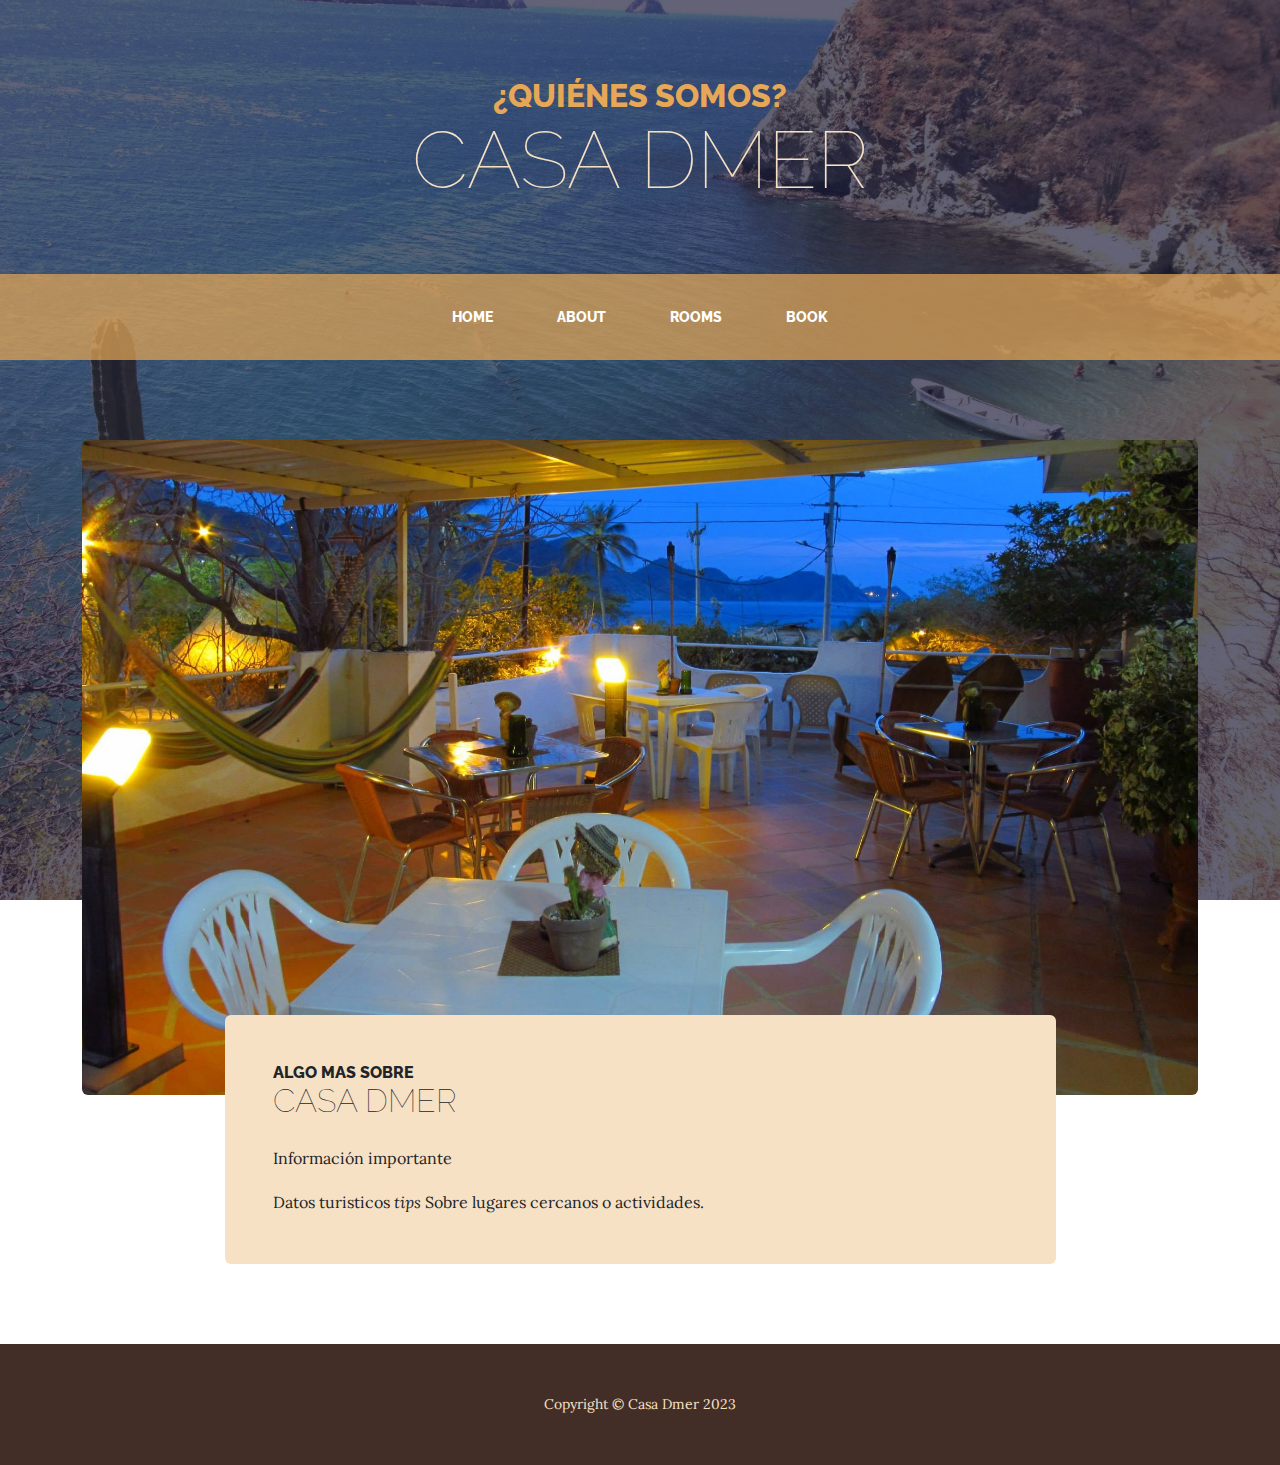
==== commit 078fee21: "link to book" ====
--- a/about.html
+++ b/about.html
@@ -30,7 +30,7 @@
                         <li class="nav-item px-lg-4"><a class="nav-link text-uppercase" href="index.html">Home</a></li>
                         <li class="nav-item px-lg-4"><a class="nav-link text-uppercase" href="about.html">About</a></li>
                         <li class="nav-item px-lg-4"><a class="nav-link text-uppercase" href="products.html">Rooms</a></li>
-                        <li class="nav-item px-lg-4"><a class="nav-link text-uppercase" href="store.html">Store</a></li>
+                        <li class="nav-item px-lg-4"><a class="nav-link text-uppercase" href="https://wa.me/+573177805842" target="_blank">Book</a></li>
                     </ul>
                 </div>
             </div>
--- a/css/styles.css
+++ b/css/styles.css
@@ -10883,7 +10883,7 @@
   font-family: "Raleway", -apple-system, BlinkMacSystemFont, "Segoe UI", Roboto, "Helvetica Neue", Arial, sans-serif, "Apple Color Emoji", "Segoe UI Emoji", "Segoe UI Symbol", "Noto Color Emoji";
 }
 #mainNav .navbar-brand {
-  color: #e6a756;
+  color: #f9f9f9;
 }
 #mainNav .navbar-nav .nav-item .nav-link {
   color: rgba(255, 255, 255);
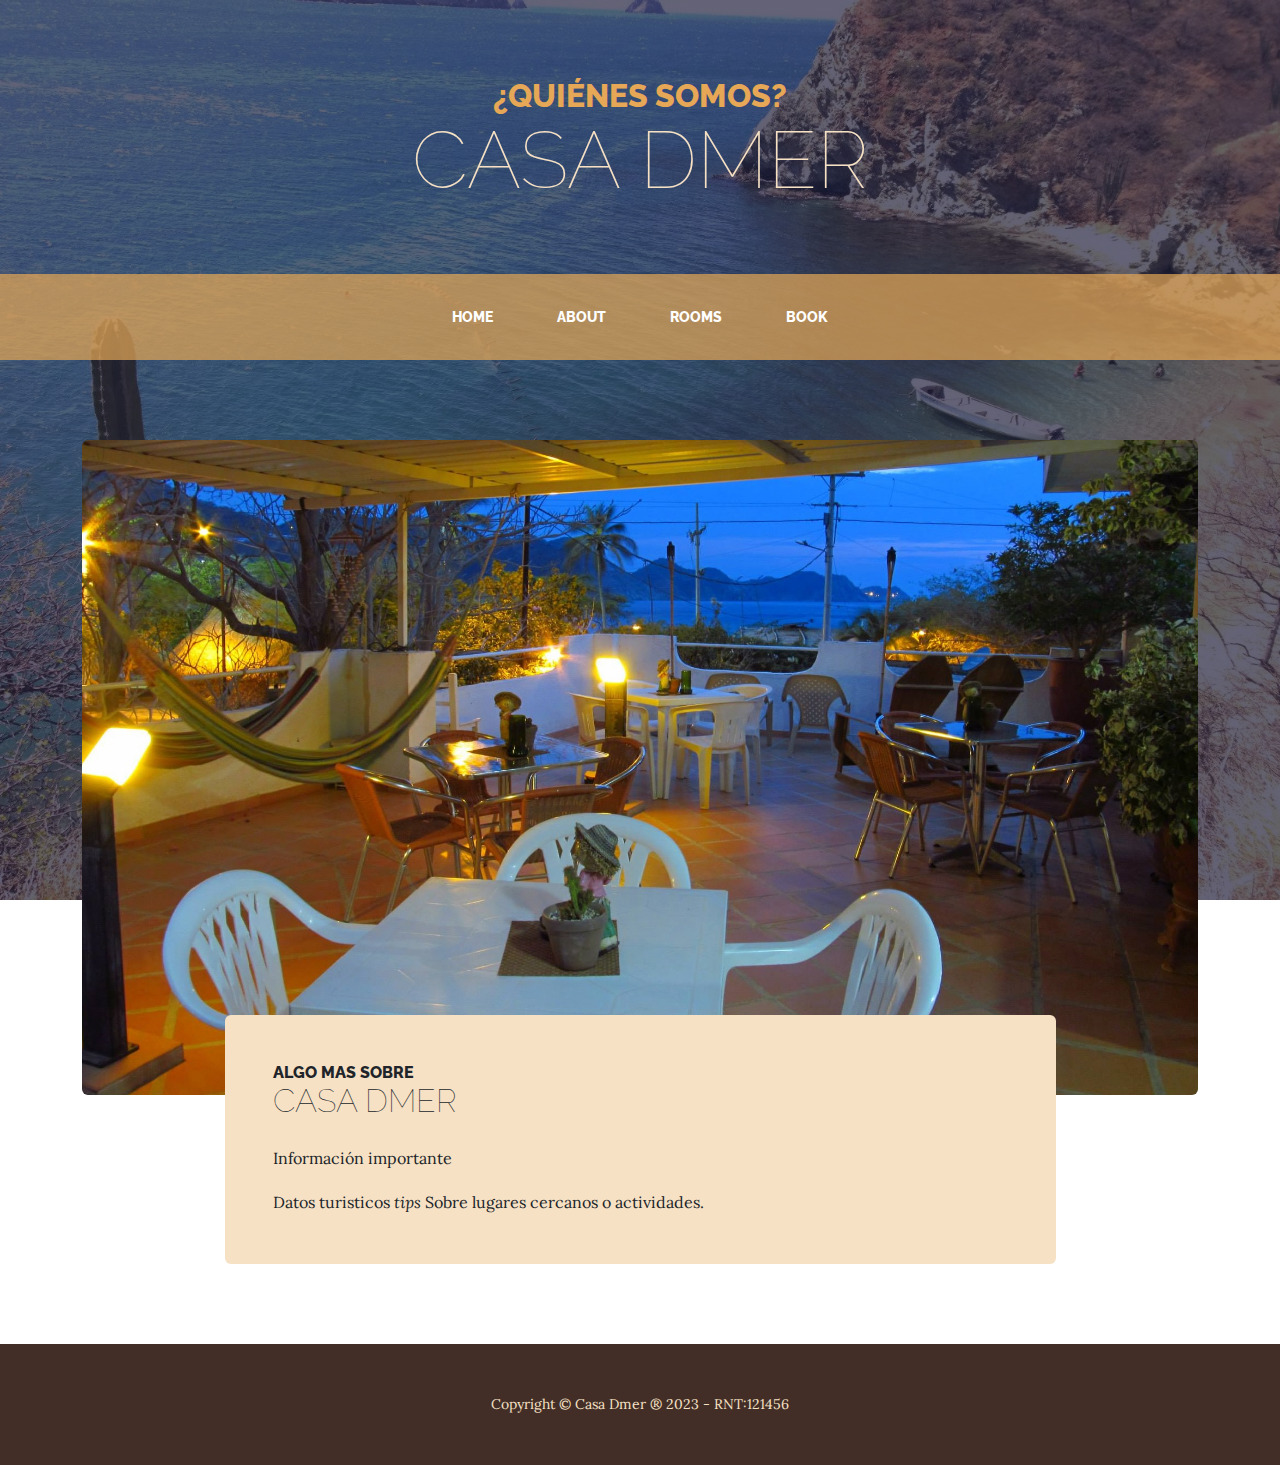
==== commit ed1c07ba: "Cambios" ====
--- a/about.html
+++ b/about.html
@@ -5,7 +5,7 @@
         <meta name="viewport" content="width=device-width, initial-scale=1, shrink-to-fit=no" />
         <meta name="description" content="" />
         <meta name="author" content="" />
-        <title>Business Casual - Start Bootstrap Theme</title>
+        <title>¿Quiénes Somos? - Alojamiento Casa Dmer Taganga</title>
         <link rel="icon" type="image/x-icon" href="assets/favicon.ico" />
         <!-- Google fonts-->
         <link href="https://fonts.googleapis.com/css?family=Raleway:100,100i,200,200i,300,300i,400,400i,500,500i,600,600i,700,700i,800,800i,900,900i" rel="stylesheet" />
@@ -59,7 +59,7 @@
             </div>
         </section>
         <footer class="footer text-faded text-center py-5">
-            <div class="container"><p class="m-0 small">Copyright &copy; Casa Dmer 2023</p></div>
+            <div class="container"><p class="m-0 small">Copyright &copy; Casa Dmer &reg; 2023 - RNT:121456</p></div>
         </footer>
         <!-- Bootstrap core JS-->
         <script src="https://cdn.jsdelivr.net/npm/bootstrap@5.2.3/dist/js/bootstrap.bundle.min.js"></script>
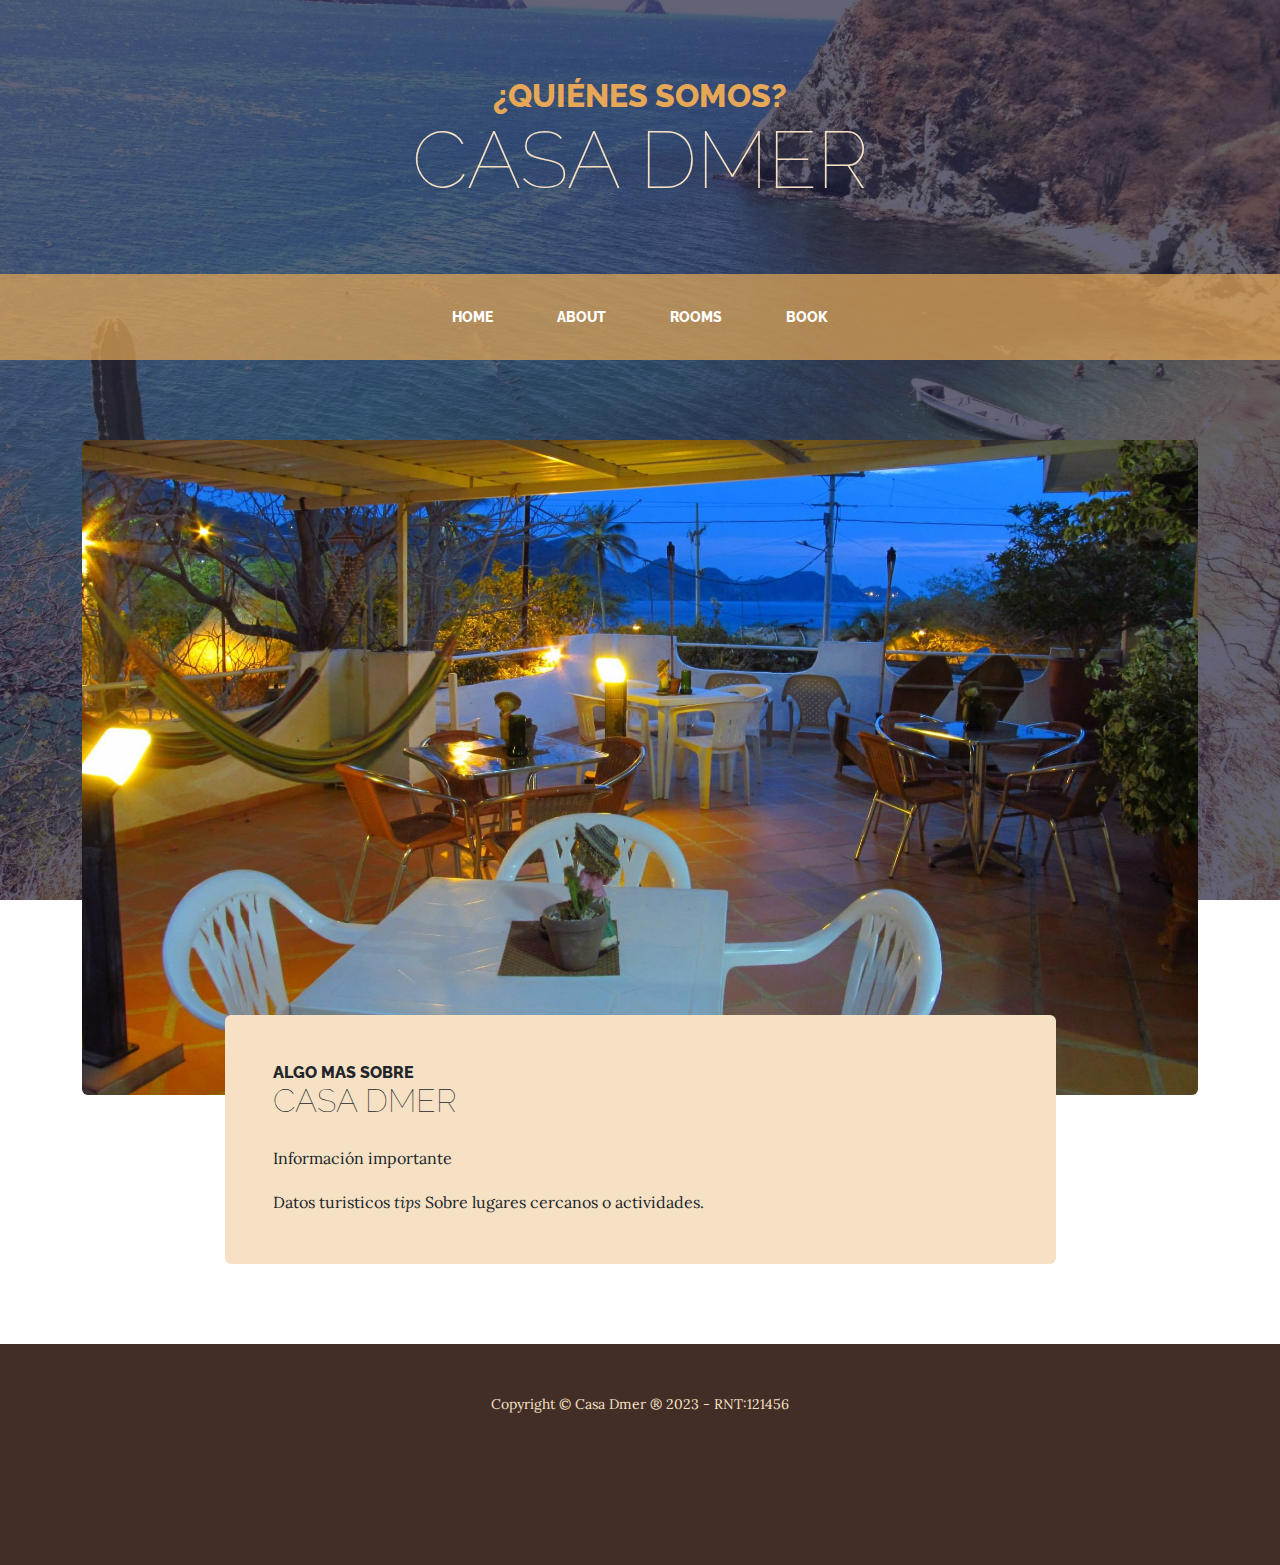
==== commit 83113a4a: "sistema de reserva" ====
--- a/about.html
+++ b/about.html
@@ -60,10 +60,22 @@
         </section>
         <footer class="footer text-faded text-center py-5">
             <div class="container"><p class="m-0 small">Copyright &copy; Casa Dmer &reg; 2023 - RNT:121456</p></div>
+            <div class="container" style="min-height: 100px;"><p class="m-0 small">&nbsp;</p></div>
         </footer>
         <!-- Bootstrap core JS-->
         <script src="https://cdn.jsdelivr.net/npm/bootstrap@5.2.3/dist/js/bootstrap.bundle.min.js"></script>
         <!-- Core theme JS-->
         <script src="js/scripts.js"></script>
+
+        <link rel="stylesheet" href="https://app.lobbypms.com/public/css/widget/lobby-date-rage-selector.min.css?v=gIHinhwkVtLzDujVFcdjdCJI2">
+        <script src="https://app.lobbypms.com/public/js/widget/lobby-date-rage-selector.min.js?v=OVHW1ilEiLyHScUvyQ0ydtbwY"></script>
+        <script>
+         var ldrs = new LobbyDateRangeSelector({
+           apiBaseUrl: 'https://api.lobbypms.com/api/ldrs/',
+           token: 'QKKFDhOdTzGj2GXc8JsNGsXpDfcQ6svDxW6R9YzFbrd14dD2Za58gz1ERkkU',
+           lang: 'es',
+         });
+        </script>
+
     </body>
 </html>
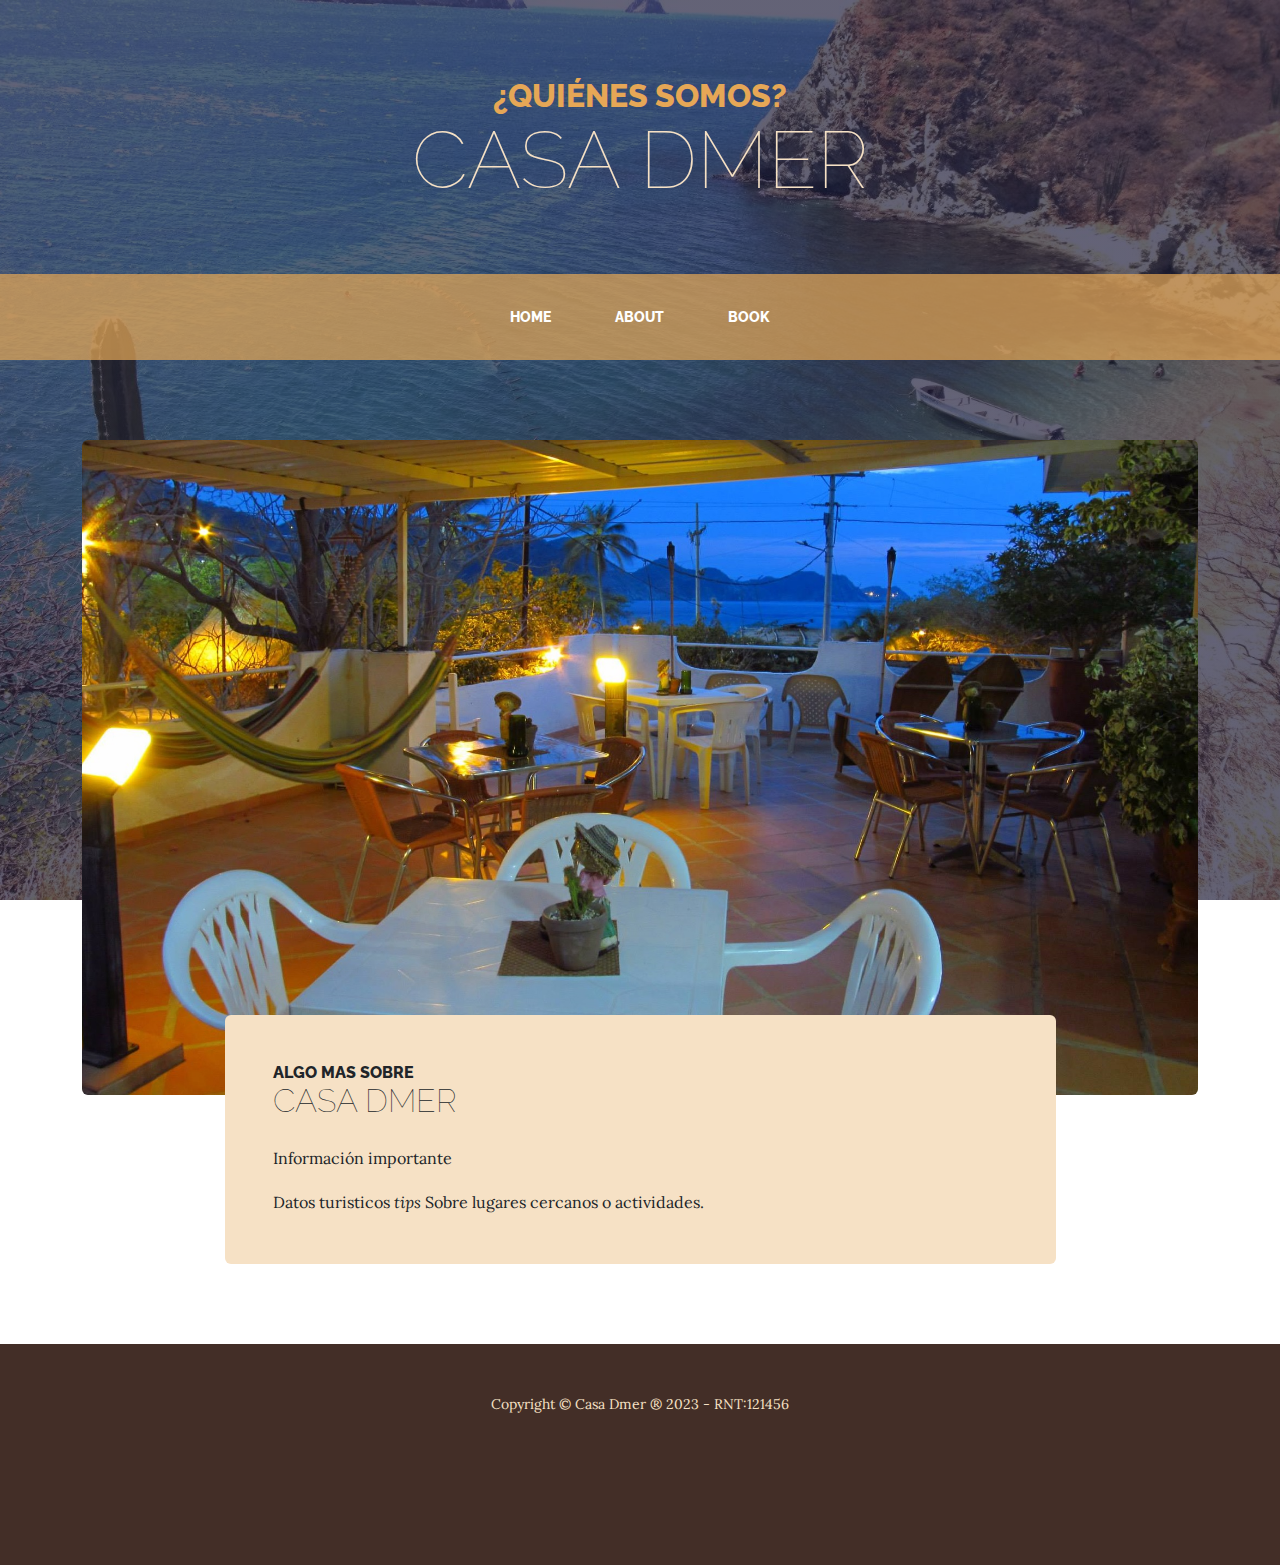
==== commit 9f4533a3: "video y bajo de peso imagenes" ====
--- a/about.html
+++ b/about.html
@@ -29,8 +29,8 @@
                     <ul class="navbar-nav mx-auto">
                         <li class="nav-item px-lg-4"><a class="nav-link text-uppercase" href="index.html">Home</a></li>
                         <li class="nav-item px-lg-4"><a class="nav-link text-uppercase" href="about.html">About</a></li>
-                        <li class="nav-item px-lg-4"><a class="nav-link text-uppercase" href="products.html">Rooms</a></li>
-                        <li class="nav-item px-lg-4"><a class="nav-link text-uppercase" href="https://wa.me/+573177805842" target="_blank">Book</a></li>
+                        <!-- <li class="nav-item px-lg-4"><a class="nav-link text-uppercase" href="products.html">Rooms</a></li> -->
+                        <li class="nav-item px-lg-4"><a class="nav-link text-uppercase" href="book.html">Book</a></li>
                     </ul>
                 </div>
             </div>
--- a/css/styles.css
+++ b/css/styles.css
@@ -10864,6 +10864,15 @@
   display: block;
   font-weight: 100;
 }
+.section-heading .section-info {
+  display: block;
+  font-size: 0.9rem;
+}
+.icon {
+  width: 1em;
+  height: 1em;
+  vertical-align: -0.125em;
+}
 
 .bg-faded {
   background-color: #f6e1c5;
@@ -10984,6 +10993,11 @@
     z-index: 0;
     max-width: 60vw;
   }
+  .product-item .product-item-img-small {
+    position: relative;
+    z-index: 0;
+    max-width: 30vw;
+  }
   .product-item .product-item-description {
     position: relative;
     z-index: 1;
